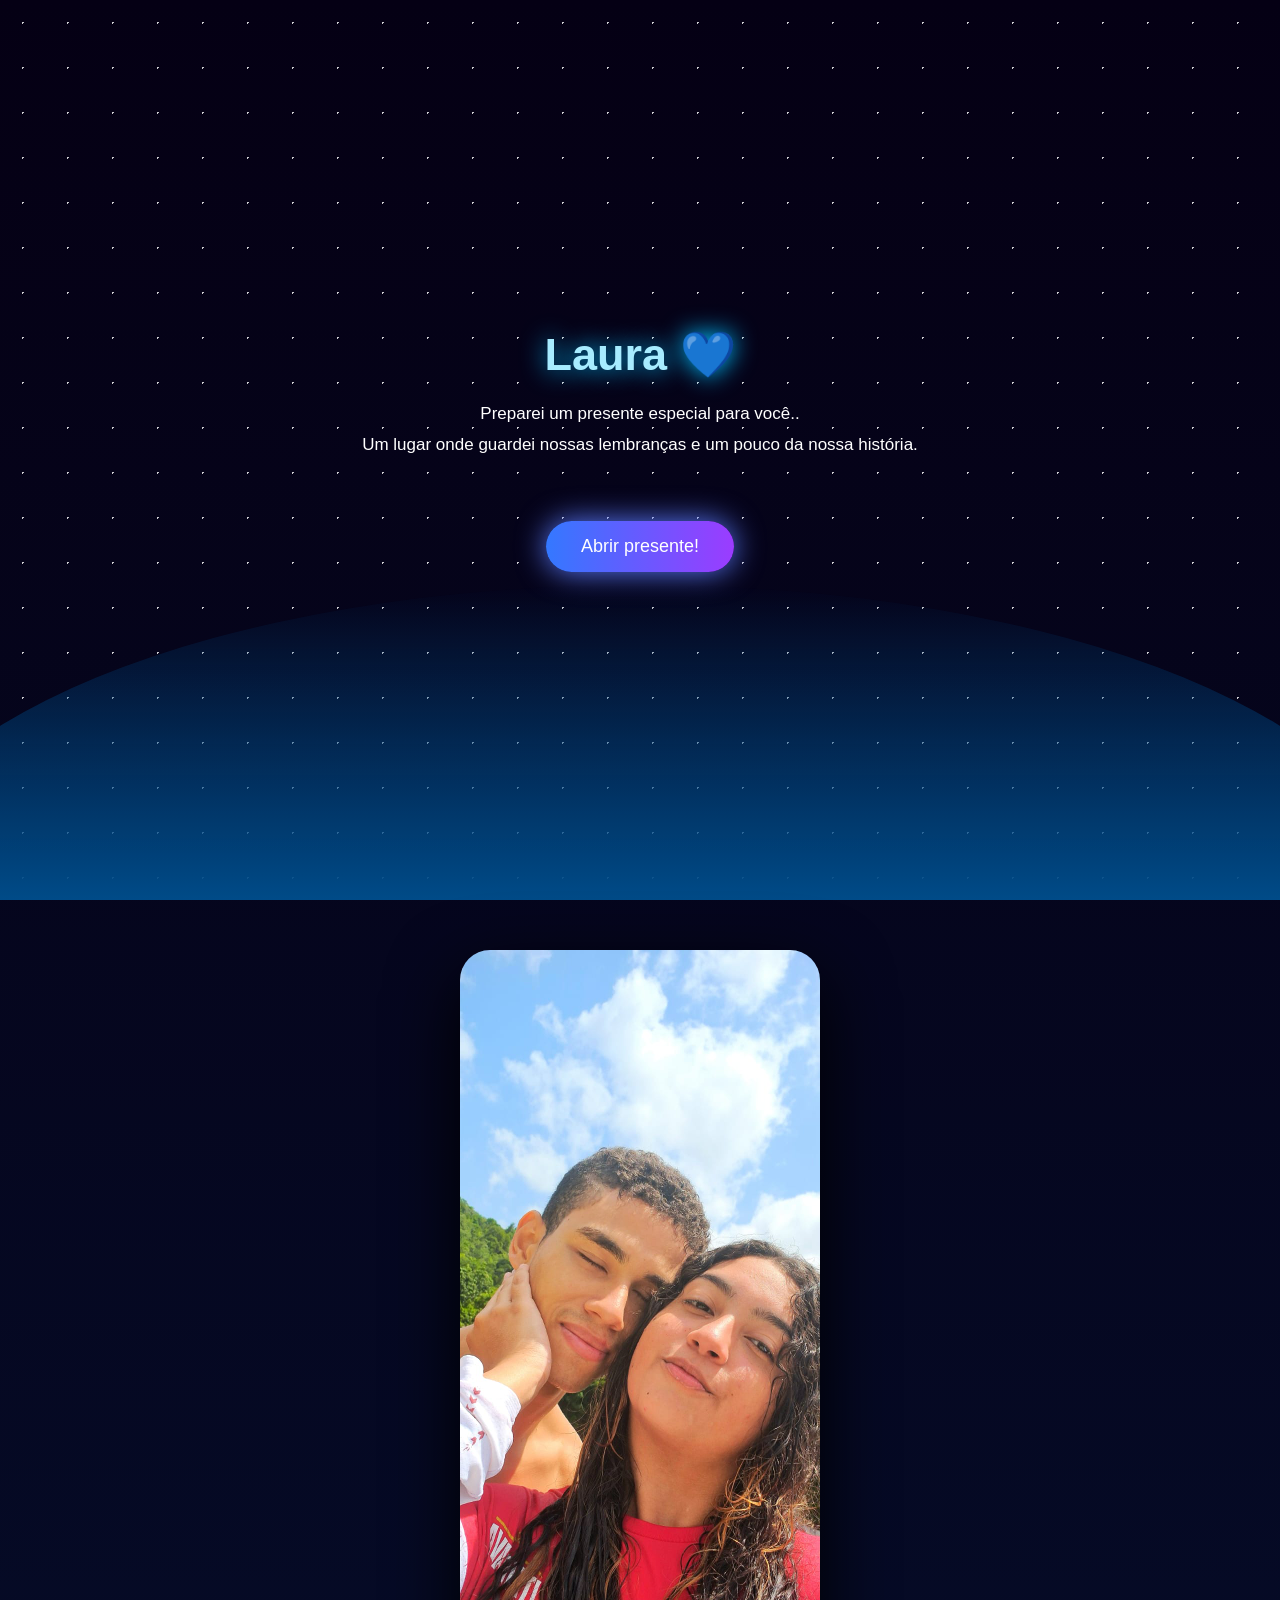
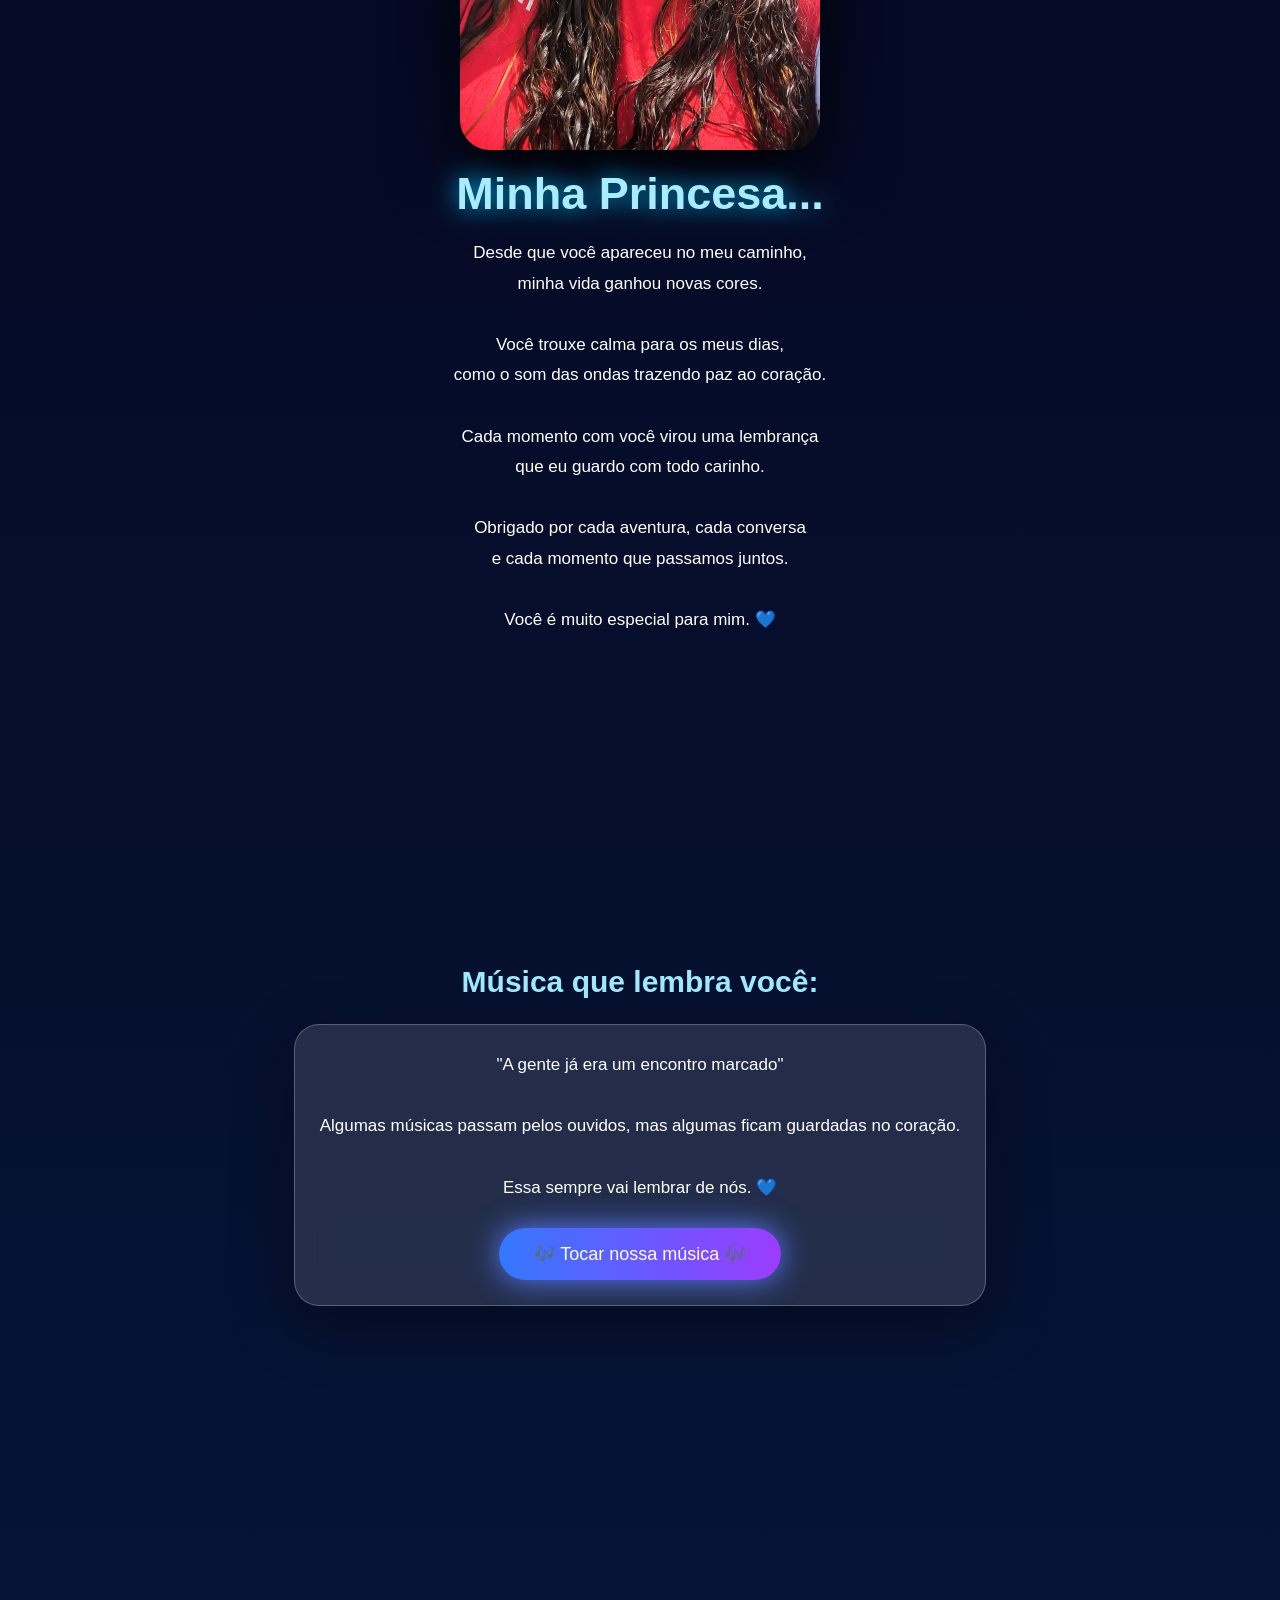
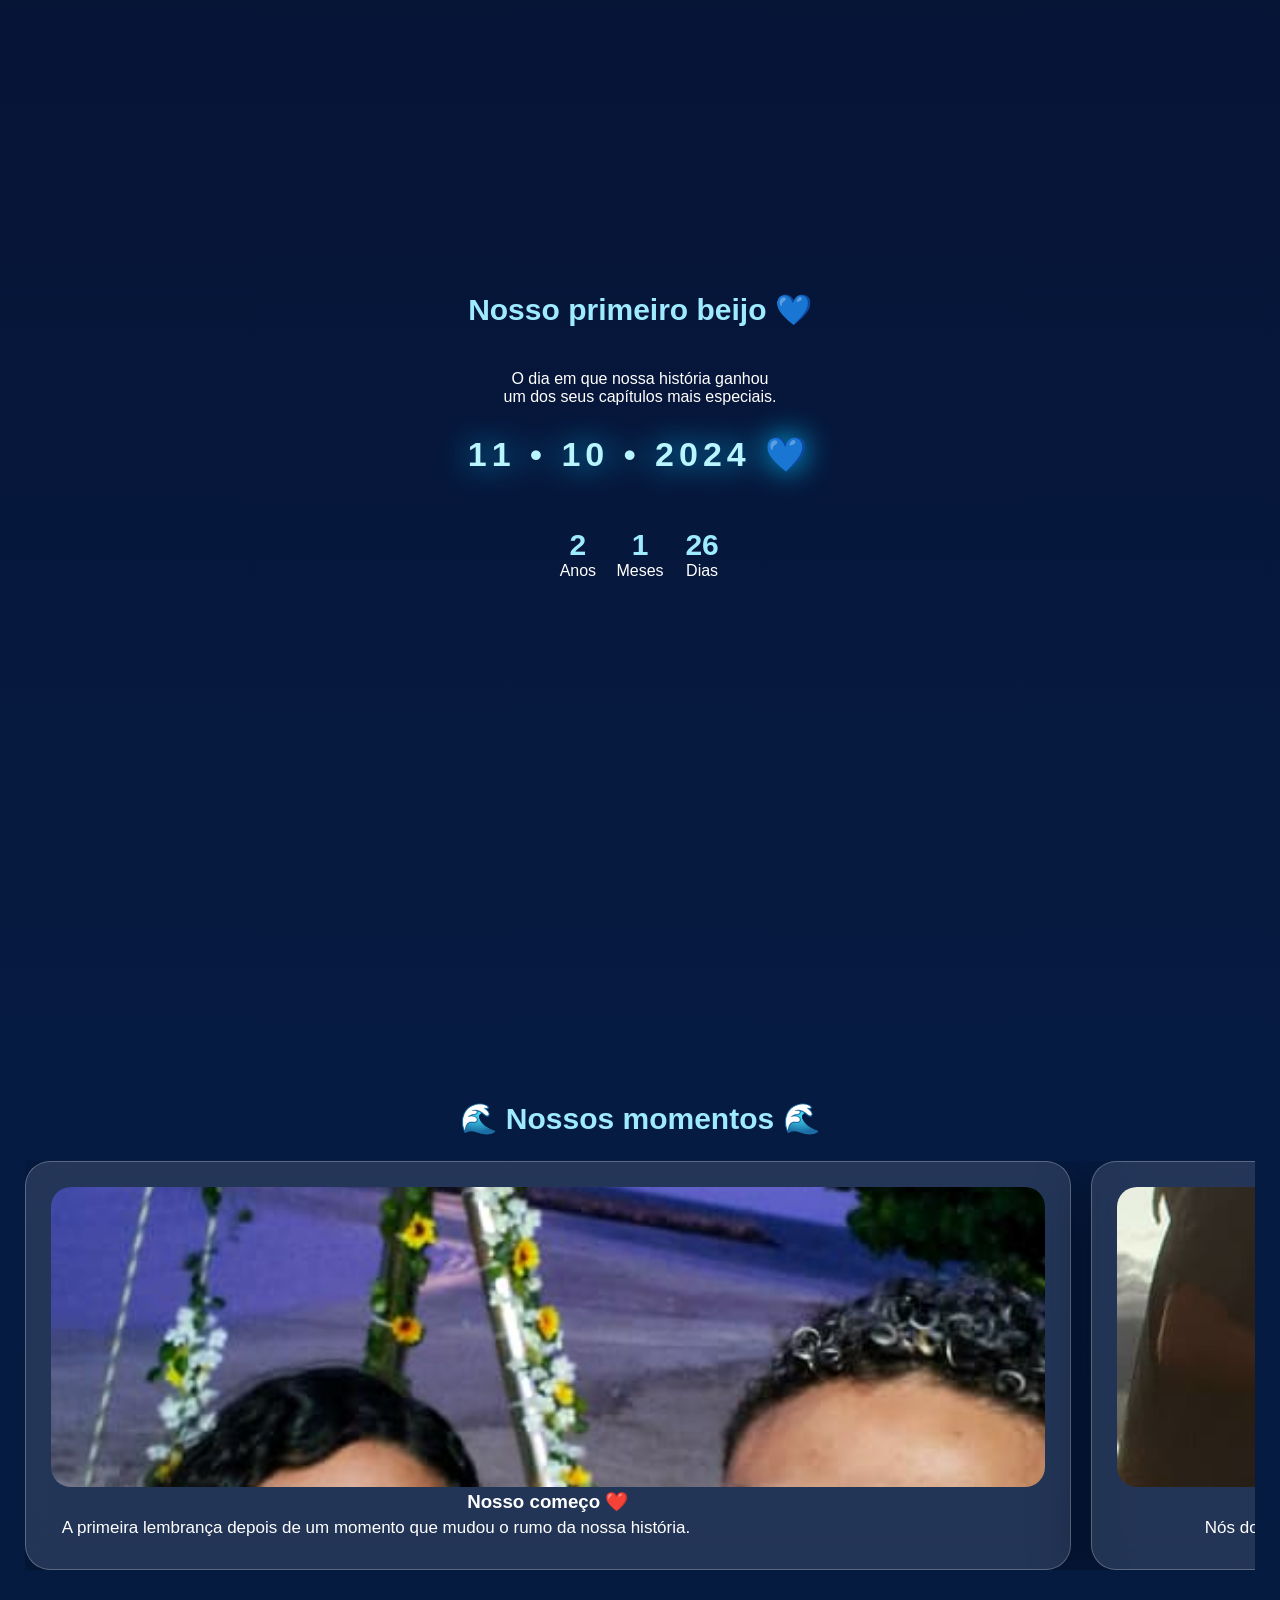
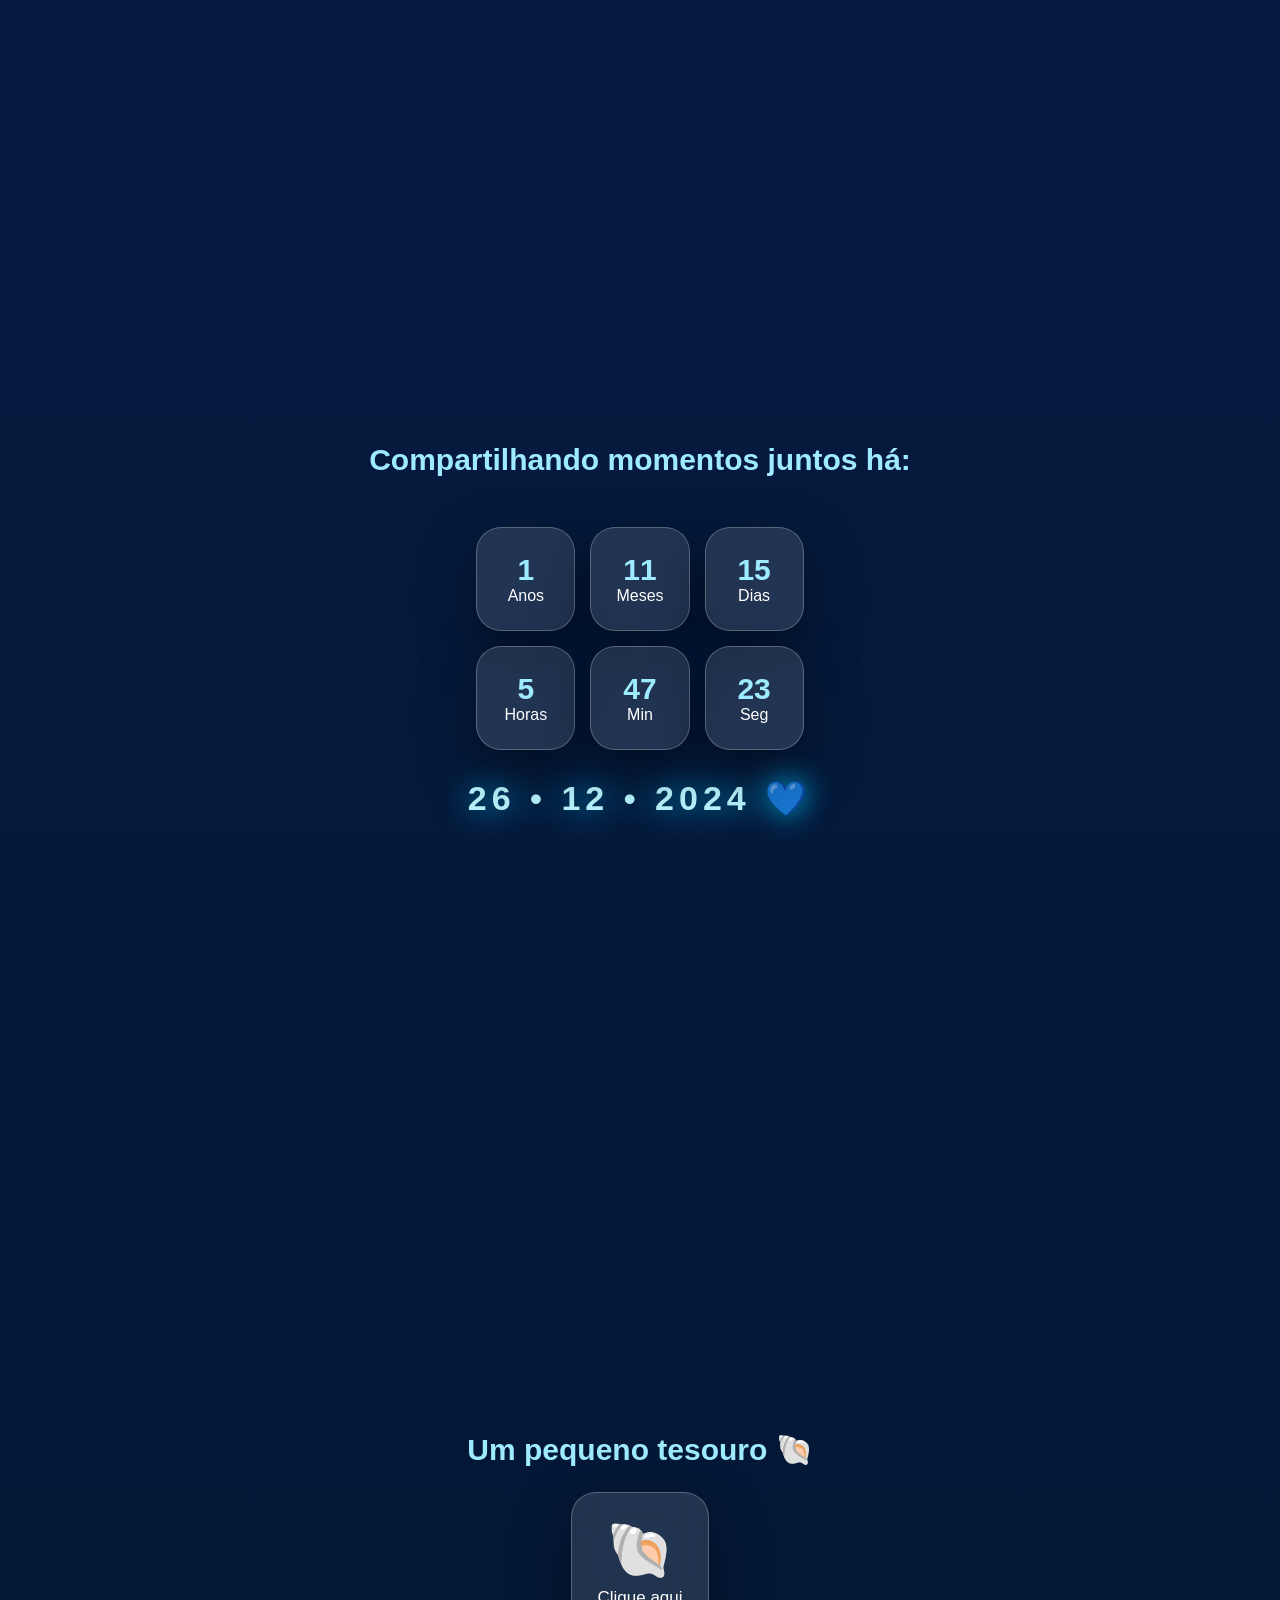
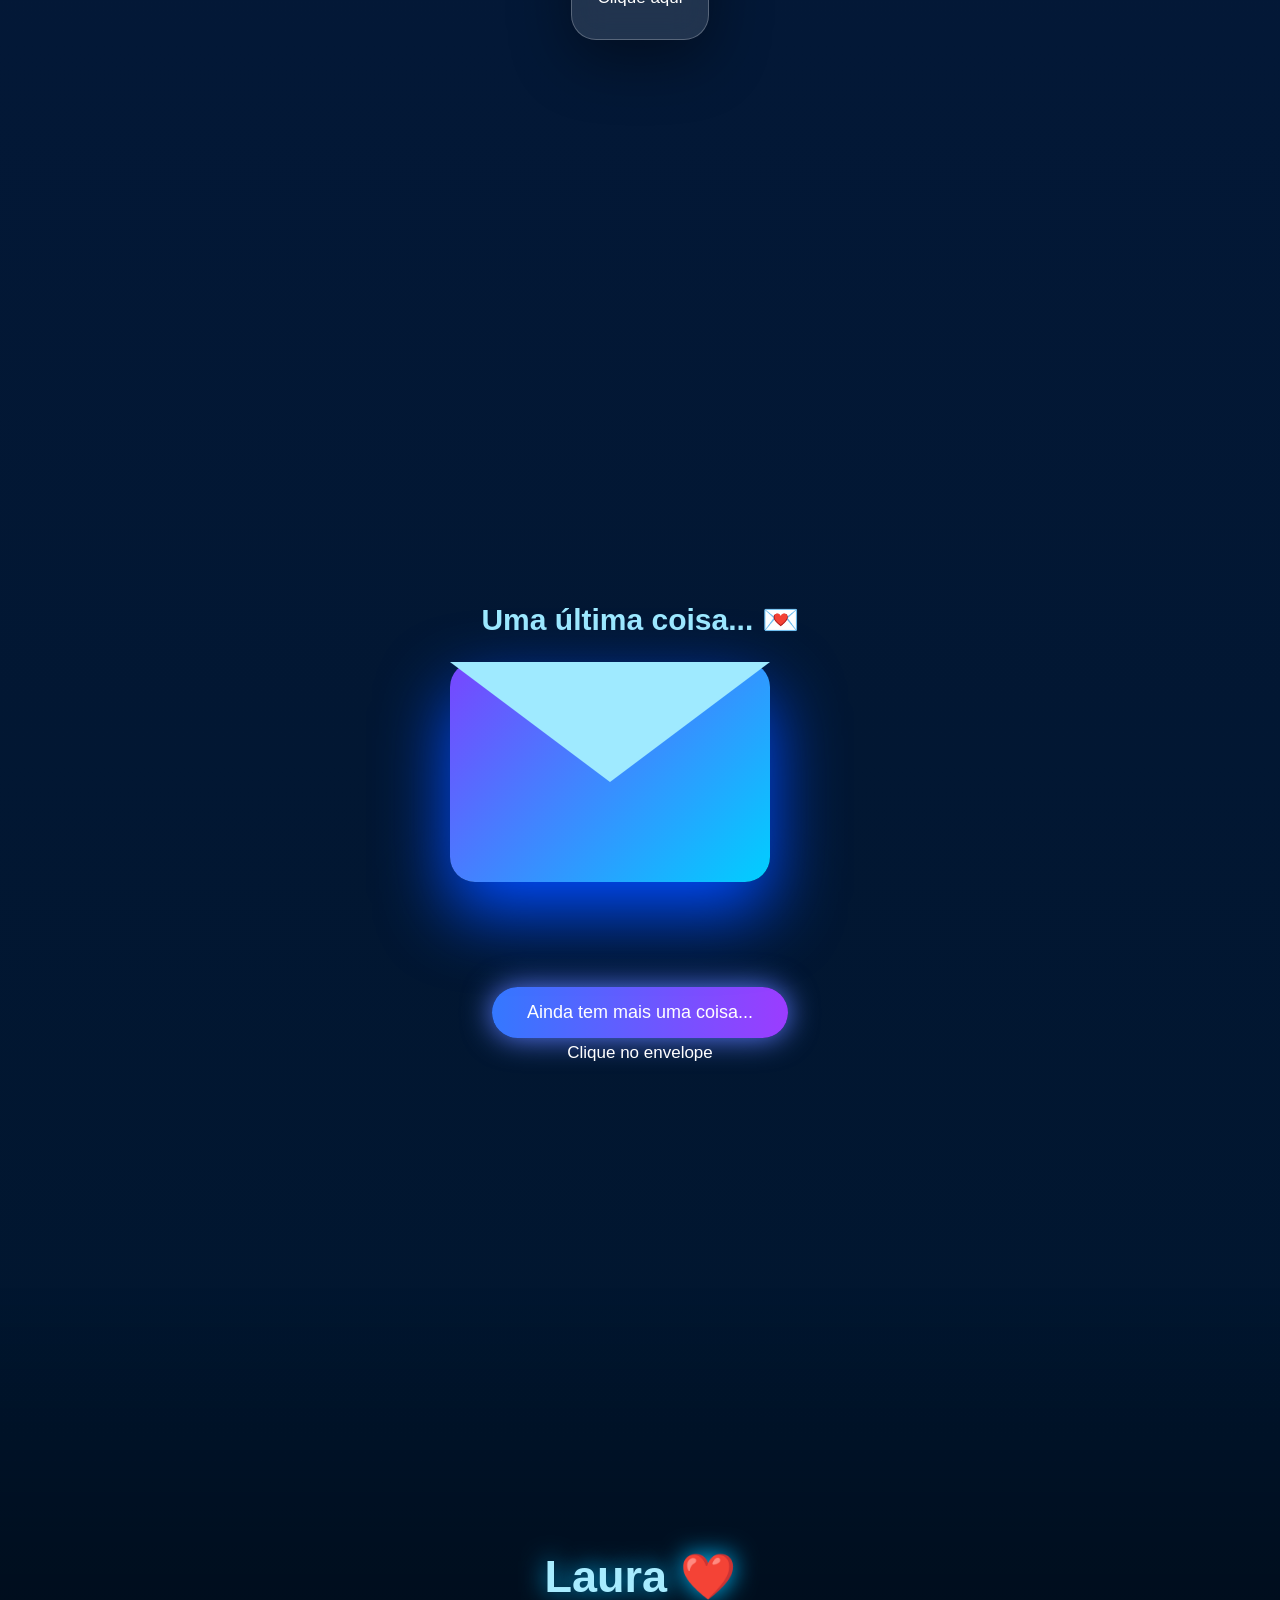
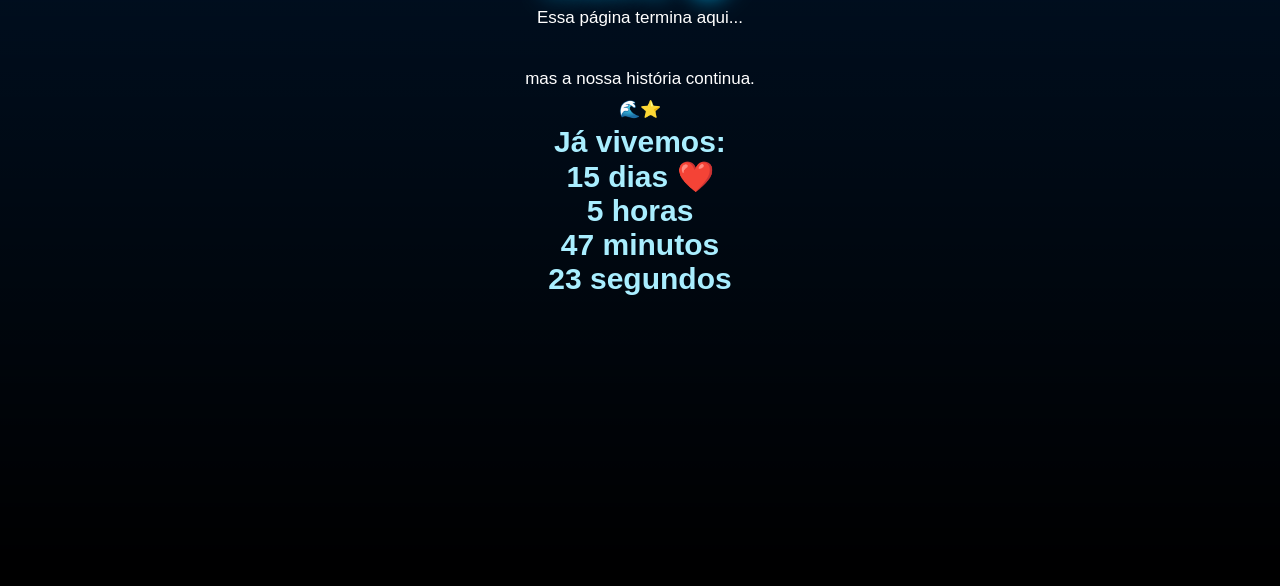
==== index.html @ 94811055 "Update index.html" ====
<!DOCTYPE html>
<html lang="pt-BR">

<head>

<meta charset="UTF-8">

<meta name="viewport" content="width=device-width, initial-scale=1.0">

<title>💙Para Laura💙</title>

<link rel="stylesheet" href="style.css">

</head>


<body>



<div class="universo">


<div class="estrelas"></div>

<div class="estrela-cadente"></div>

<div class="ondas"></div>

<div class="bolhas"></div>


</div>





<div class="mar">


<div class="animal peixe">🐠</div>

<div class="animal peixe2">🐟</div>

<div class="animal tartaruga">🐢</div>

<div class="animal baleia">🐋</div>

<div class="animal polvo">🐙</div>


</div>






<div id="conteudo">







<section class="inicio">


<h1>Laura 💙</h1>


<br>


<p id="digitando"></p>



<p>

Um lugar onde guardei nossas lembranças
e um pouco da nossa história.

</p>



<br><br>



<button onclick="abrirPresente()">

Abrir presente!

</button>


</section>









<section id="historia">



<img 

class="foto-principal"

src="./fotos/inicio.jpeg"

alt="Nossa foto">



<br>


<h1>Minha Princesa...</h1>


<br>



<p>


Desde que você apareceu no meu caminho,<br>

minha vida ganhou novas cores.<br>


<br>


Você trouxe calma para os meus dias,<br>

como o som das ondas trazendo paz ao coração.<br>


<br>


Cada momento com você virou uma lembrança<br>

que eu guardo com todo carinho.<br>


<br>


Obrigado por cada aventura, cada conversa<br>

e cada momento que passamos juntos.<br>


<br>


Você é muito especial para mim. 💙


</p>


</section>










<section>


<h2>Música que lembra você:</h2>



<div class="player-box">



<p>


"A gente já era um encontro marcado"<br>

<br>


Algumas músicas passam pelos ouvidos,

mas algumas ficam guardadas no coração.


<br><br>


Essa sempre vai lembrar de nós. 💙


</p>





<button onclick="tocarMusica()">


🎶 Tocar nossa música 🎶


</button>





<audio id="musica">


<source src="musica.mp3" type="audio/mpeg">


</audio>



</div>


</section>









<section>


<h2>Nosso primeiro beijo 💙</h2>


<br>


O dia em que nossa história ganhou<br>

um dos seus capítulos mais especiais.


<br><br>


<p class="data">


11 • 10 • 2024 💙


</p>



<br>




<div class="contador-beijo">



<div>

<span id="anos">0</span>

Anos

</div>



<div>

<span id="meses">0</span>

Meses

</div>



<div>

<span id="dias">0</span>

Dias

</div>



</div>


</section>









<section>



<h2>🌊 Nossos momentos 🌊</h2>




<div class="galeria">





<div class="card">


<img 

src="./fotos/foto1.jpeg"

onclick="abrirFoto(this.src)">



<h3>Nosso começo ❤️</h3>



<p>


A primeira lembrança depois de um momento
que mudou o rumo da nossa história.


</p>



</div>









<div class="card">



<img 

src="./fotos/foto2.jpeg"

onclick="abrirFoto(this.src)">



<h3>Nosso pôr do sol 🌅</h3>



<p>


Nós dois juntos no alto do morro,

felizes em nossas aventuras.


</p>



</div>









<div class="card">


<img 

src="./fotos/foto3.jpeg"

onclick="abrirFoto(this.src)">



<h3>Nosso passeio 🚤</h3>



<p>


Passeio de barco pelo Recife,

criando mais uma memória nossa.


</p>



</div>







</div>



</section>









<section>


<h2>Compartilhando momentos juntos há:</h2>



<div class="tempo">



<div>

<span id="a">0</span>

Anos

</div>




<div>

<span id="m">0</span>

Meses

</div>




<div>

<span id="d">0</span>

Dias

</div>





<div>

<span id="h">0</span>

Horas

</div>





<div>

<span id="min">0</span>

Min

</div>





<div>

<span id="s">0</span>

Seg

</div>



</div>





<br>




<p class="data">


26 • 12 • 2024 💙


</p>



</section>









<section class="segredos">



<h2>Um pequeno tesouro 🐚</h2>




<div class="concha" onclick="mostrarSegredo()">



🐚



<p>

Clique aqui

</p>



</div>



<p id="mensagemSecreta"></p>



</section>









<section class="carta">



<h2>Uma última coisa... 💌</h2>






<div class="area-carta">





<div class="envelope" onclick="abrirCarta()">



<div class="tampa"></div>



</div>







<div class="papel" id="carta">





<h3>Laura,</h3>


<br>





<p>


Nosso amor é como o mar:

belo, profundo e impossível de medir.


<br><br>


Que a gente continue escrevendo nossa história,

com muitos mares para explorar e muitos sonhos

para realizar.


<br><br>


Independente do tamanho das ondas,

eu sempre vou estar ao seu lado.


<br><br>


E mesmo observando todas as estrelas do céu,

o meu brilho favorito sempre vai ser você.


<br><br>


Obrigado por todos os momentos, por todos os

sorrisos e por ser a minha melhor companhia.


<br><br>


Eu te amo. 💙


<br><br>


Ass: Arthur ❤️


</p>



</div>




</div>







<button onclick="segundaCarta()">


Ainda tem mais uma coisa...


</button>





<p id="segundaMensagem"></p>





<p class="clique">


Clique no envelope


</p>



</section>









<section class="final">



<h1>

Laura ❤️

</h1>




<p>


Essa página termina aqui...


<br><br>


mas a nossa história continua.


<br>


🌊⭐


</p>





<h2 id="contadorFinal"></h2>





</section>








</div>









<div id="visualFoto" onclick="fecharFoto()">



<img id="fotoGrande">



</div>







<script src="script.js"></script>



</body>


</html>
---- style.css ----
*{
margin:0;
padding:0;
box-sizing:border-box;
}


html{
scroll-behavior:smooth;
}


body{

font-family:'Segoe UI',Arial,sans-serif;

background:
linear-gradient(
180deg,
#050014,
#061b42,
#00152b
);

color:white;

overflow-x:hidden;

}




body.bloqueado{
overflow:hidden;
}





/* ======================
FUNDO DO UNIVERSO
====================== */


.universo{

position:fixed;

inset:0;

overflow:hidden;

z-index:0;

pointer-events:none;

}



.estrelas{


position:absolute;

inset:0;



background-image:

radial-gradient(
white 1px,
transparent 1px
);



background-size:

45px 45px;



opacity:.8;


animation:

movimentoEstrelas 40s linear infinite;

}





@keyframes movimentoEstrelas{


from{

transform:translateY(0);

}


to{

transform:translateY(250px);

}


}






/* estrela cadente */


.estrela-cadente{


position:absolute;


width:5px;


height:5px;


background:white;


border-radius:50%;


top:15%;


left:-10%;


box-shadow:

0 0 25px white;



animation:

cadente 8s infinite;


}



@keyframes cadente{


0%{

transform:translate(0,0);

opacity:0;

}



20%{

opacity:1;

}



100%{

transform:

translate(120vw,50vh);


opacity:0;


}


}










/* MAR */


.ondas{


position:absolute;


bottom:-35%;


left:-10%;


width:120%;


height:70%;


background:

linear-gradient(
transparent,
#004b88,
#00152d
);



border-radius:

50% 50% 0 0;



animation:

ondas 8s infinite alternate;


}




@keyframes ondas{


from{

transform:translateY(0);

}


to{

transform:translateY(-40px);

}


}









/* bolhas */


.bolhas:before,
.bolhas:after{


content:"";

position:absolute;


bottom:-100px;


width:30px;


height:30px;


border-radius:50%;



background:

rgba(255,255,255,.25);



animation:

bolhas 12s infinite;


}



.bolhas:before{

left:20%;

}



.bolhas:after{

left:75%;

animation-delay:5s;

}





@keyframes bolhas{


to{


transform:

translateY(-110vh)
scale(1.5);


opacity:0;


}



}









/* ======================
ANIMAIS
====================== */



.mar{


position:fixed;


inset:0;


z-index:3;


pointer-events:none;

}




.animal{


position:absolute;


right:-150px;


font-size:45px;


opacity:.0;



animation:

nadar 18s linear infinite;

}





.peixe{

top:15%;

}



.peixe2{

top:35%;

animation-delay:5s;

}



.tartaruga{

top:60%;

animation-delay:9s;

}



.baleia{

top:75%;

animation-delay:12s;

}



.polvo{

top:45%;

animation-delay:7s;

}





.aberto .animal{

opacity:.35;

}





@keyframes nadar{


to{


transform:

translateX(-140vw);


}



}











/* ======================
CONTEUDO
====================== */



#conteudo{

position:relative;

z-index:10;

opacity:1;

visibility:visible;

transform:translateY(0);

transition:1.5s;

}




.aberto #conteudo{


opacity:1;


visibility:visible;


transform:translateY(0);


}









section{


min-height:100vh;


padding:50px 25px;



display:flex;


flex-direction:column;



justify-content:center;


align-items:center;



text-align:center;


}






h1{


font-size:45px;


color:#a7ecff;



text-shadow:

0 0 25px #00bfff;


}



h2{


font-size:30px;


margin-bottom:25px;


color:#9eeaff;


}



p{


max-width:650px;


font-size:17px;


line-height:1.8;


}











/* BOTÕES */



button{


margin-top:25px;


padding:15px 35px;


border:none;


border-radius:50px;



font-size:18px;


color:white;



background:

linear-gradient(
90deg,
#3478ff,
#9b3cff
);



cursor:pointer;



box-shadow:

0 0 30px #5d7cff;



animation:

pulsar 2s infinite;


}




button:active{


transform:scale(.9);


}




@keyframes pulsar{


50%{

box-shadow:

0 0 50px #00bfff;

}


}









/* FOTO INICIAL */


.foto-principal{


width:85%;


max-width:360px;



border-radius:30px;



box-shadow:

0 25px 70px black;



animation:

flutuar 4s infinite;

}




@keyframes flutuar{


50%{

transform:translateY(-15px);

}


}









/* ======================
CARDS
====================== */



.player-box,
.card,
.evento,
.concha,
.tempo div{


background:

rgba(255,255,255,.12);



backdrop-filter:

blur(18px);



border:

1px solid rgba(255,255,255,.25);



border-radius:25px;


padding:25px;



box-shadow:

0 20px 60px rgba(0,0,0,.4);


}









audio{


width:100%;


margin-top:20px;


}










/* DATAS */


.data{


font-size:34px;


font-weight:bold;


letter-spacing:5px;


color:#b8f5ff;



text-shadow:

0 0 30px #00bfff;


}








.contador-beijo,
.tempo{


display:grid;


grid-template-columns:repeat(3,1fr);



gap:15px;



margin-top:25px;

}




span{


font-size:30px;


font-weight:bold;


color:#9eeaff;


display:block;


}









/* GALERIA */


.galeria{


display:flex;


gap:20px;



width:100%;


overflow-x:auto;



scroll-snap-type:x mandatory;


}




.galeria::-webkit-scrollbar{

display:none;

}





.card{


min-width:85%;


scroll-snap-align:center;


}




.card img{


width:100%;


height:300px;


object-fit:cover;


border-radius:20px;



cursor:pointer;



transition:.4s;


}



.card img:hover{


transform:scale(1.05);

}









/* CONCHA */



.concha{


font-size:55px;


cursor:pointer;


transition:.5s;


}



.concha.abrir{


transform:

scale(1.3)
rotate(15deg);


}









/* CARTA */



.area-carta{


position:relative;


width:380px;


height:300px;


}






.envelope{


position:absolute;


width:320px;


height:220px;


cursor:pointer;


transition:1s;


z-index:5;


}





.envelope:before{


content:"";


position:absolute;


inset:0;



background:

linear-gradient(
135deg,
#7845ff,
#00cfff
);



border-radius:25px;



box-shadow:

0 30px 70px #004cff;


}




.tampa{


position:absolute;


border-left:

160px solid transparent;


border-right:

160px solid transparent;



border-top:

120px solid #9feaff;



z-index:3;


}






.saindo{


transform:

translateX(250px)
rotate(10deg);



opacity:0;


}






.papel{


position:absolute;



width:380px;


min-height:280px;



left:-30px;



background:

rgba(255,255,255,.18);



backdrop-filter:

blur(18px);



border-radius:25px;


padding:35px;



opacity:0;



transform:scale(.7);



transition:1s;



box-shadow:

0 20px 70px black;



}




.papel.mostrar{


opacity:1;


transform:scale(1);


}





.papel h3{


font-size:30px;


color:#a9efff;


}





/* FOTO TELA CHEIA */



#visualFoto{


position:fixed;


inset:0;



background:

rgba(0,0,0,.9);



display:none;



align-items:center;


justify-content:center;



z-index:200;


}




#visualFoto img{


max-width:90%;


max-height:90%;


border-radius:25px;



box-shadow:

0 0 50px #00bfff;


}







/* CORAÇÃO */



.coracao{


position:fixed;


z-index:300;


font-size:28px;


animation:

subirCoracao 2s forwards;


}




@keyframes subirCoracao{


to{


transform:

translateY(-200px)
scale(1.5);


opacity:0;


}


}










.final{


background:

linear-gradient(
transparent,
#000
);

}



#contadorFinal{


color:#a9eeff;

}








@media(max-width:600px){



h1{

font-size:38px;

}



h2{

font-size:25px;

}




.papel{

width:320px;

left:0;

}



.area-carta{

width:320px;

}




.data{

font-size:25px;

}



}
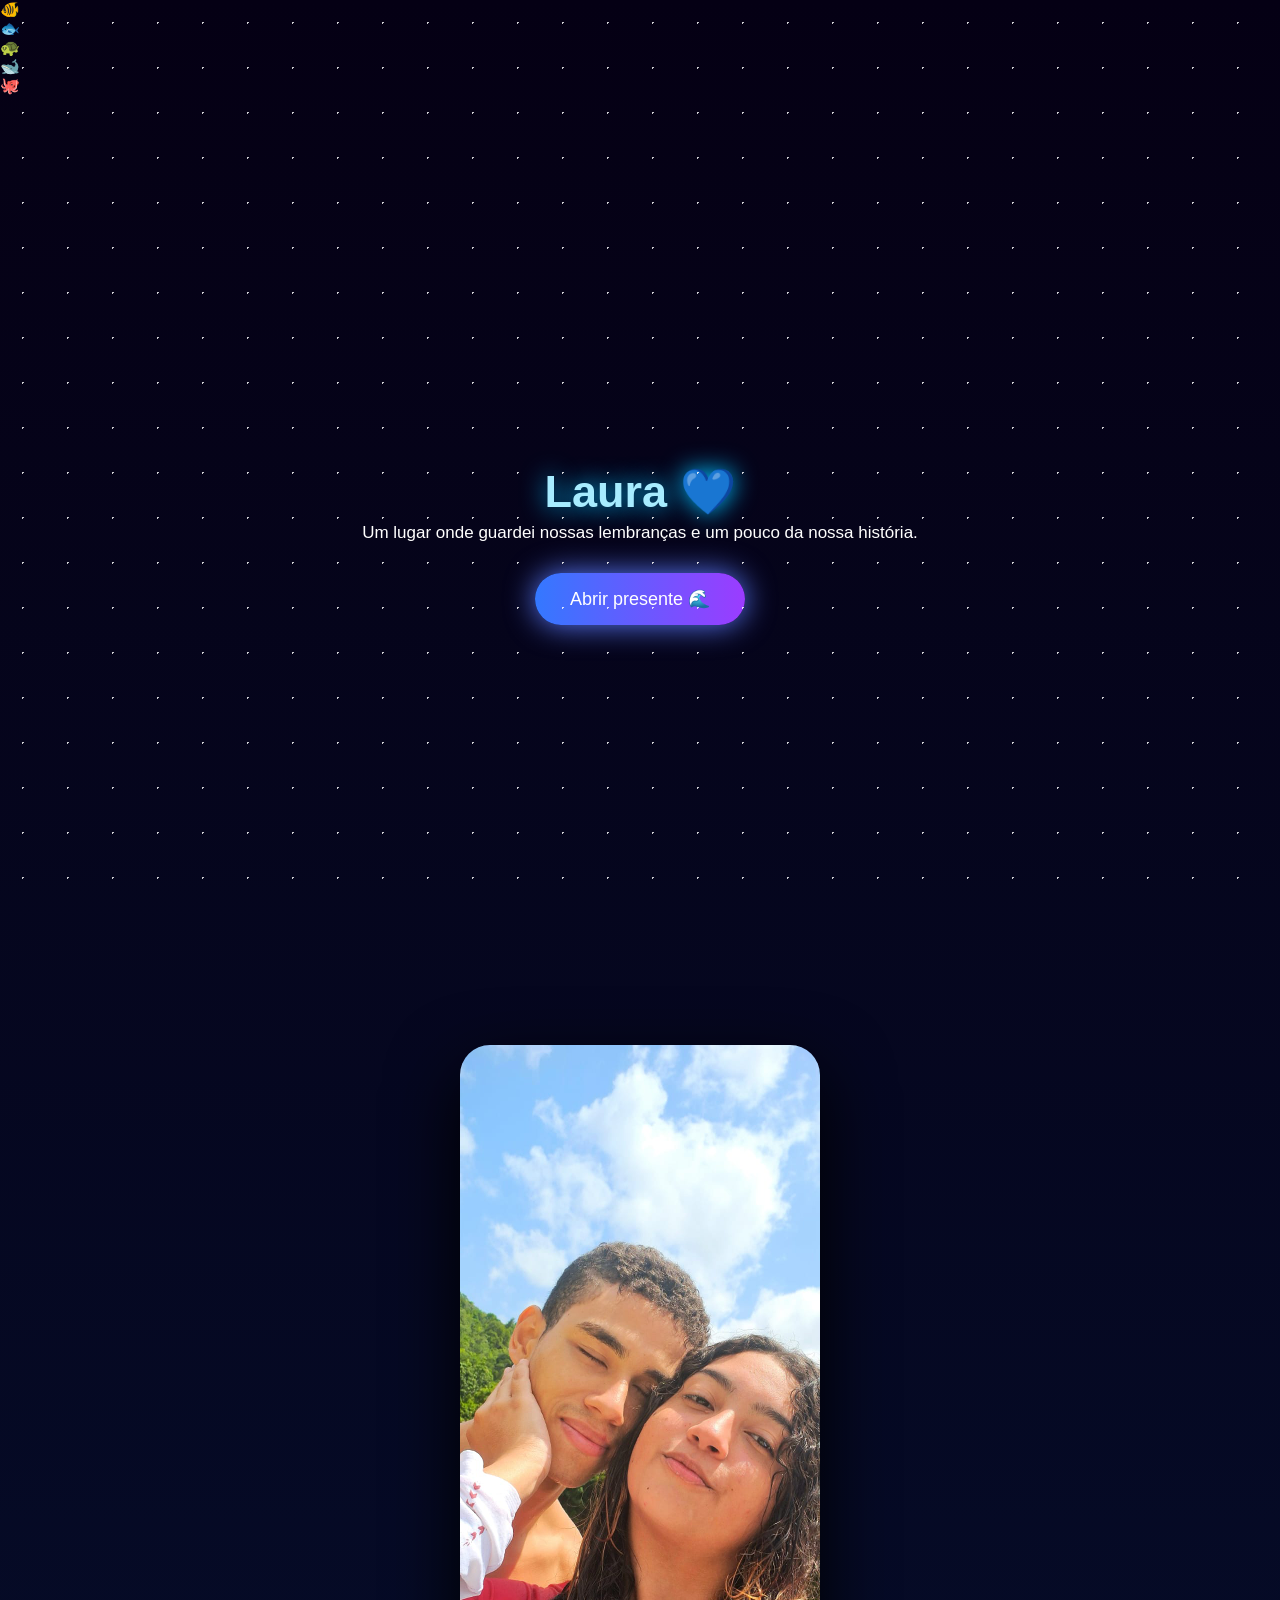
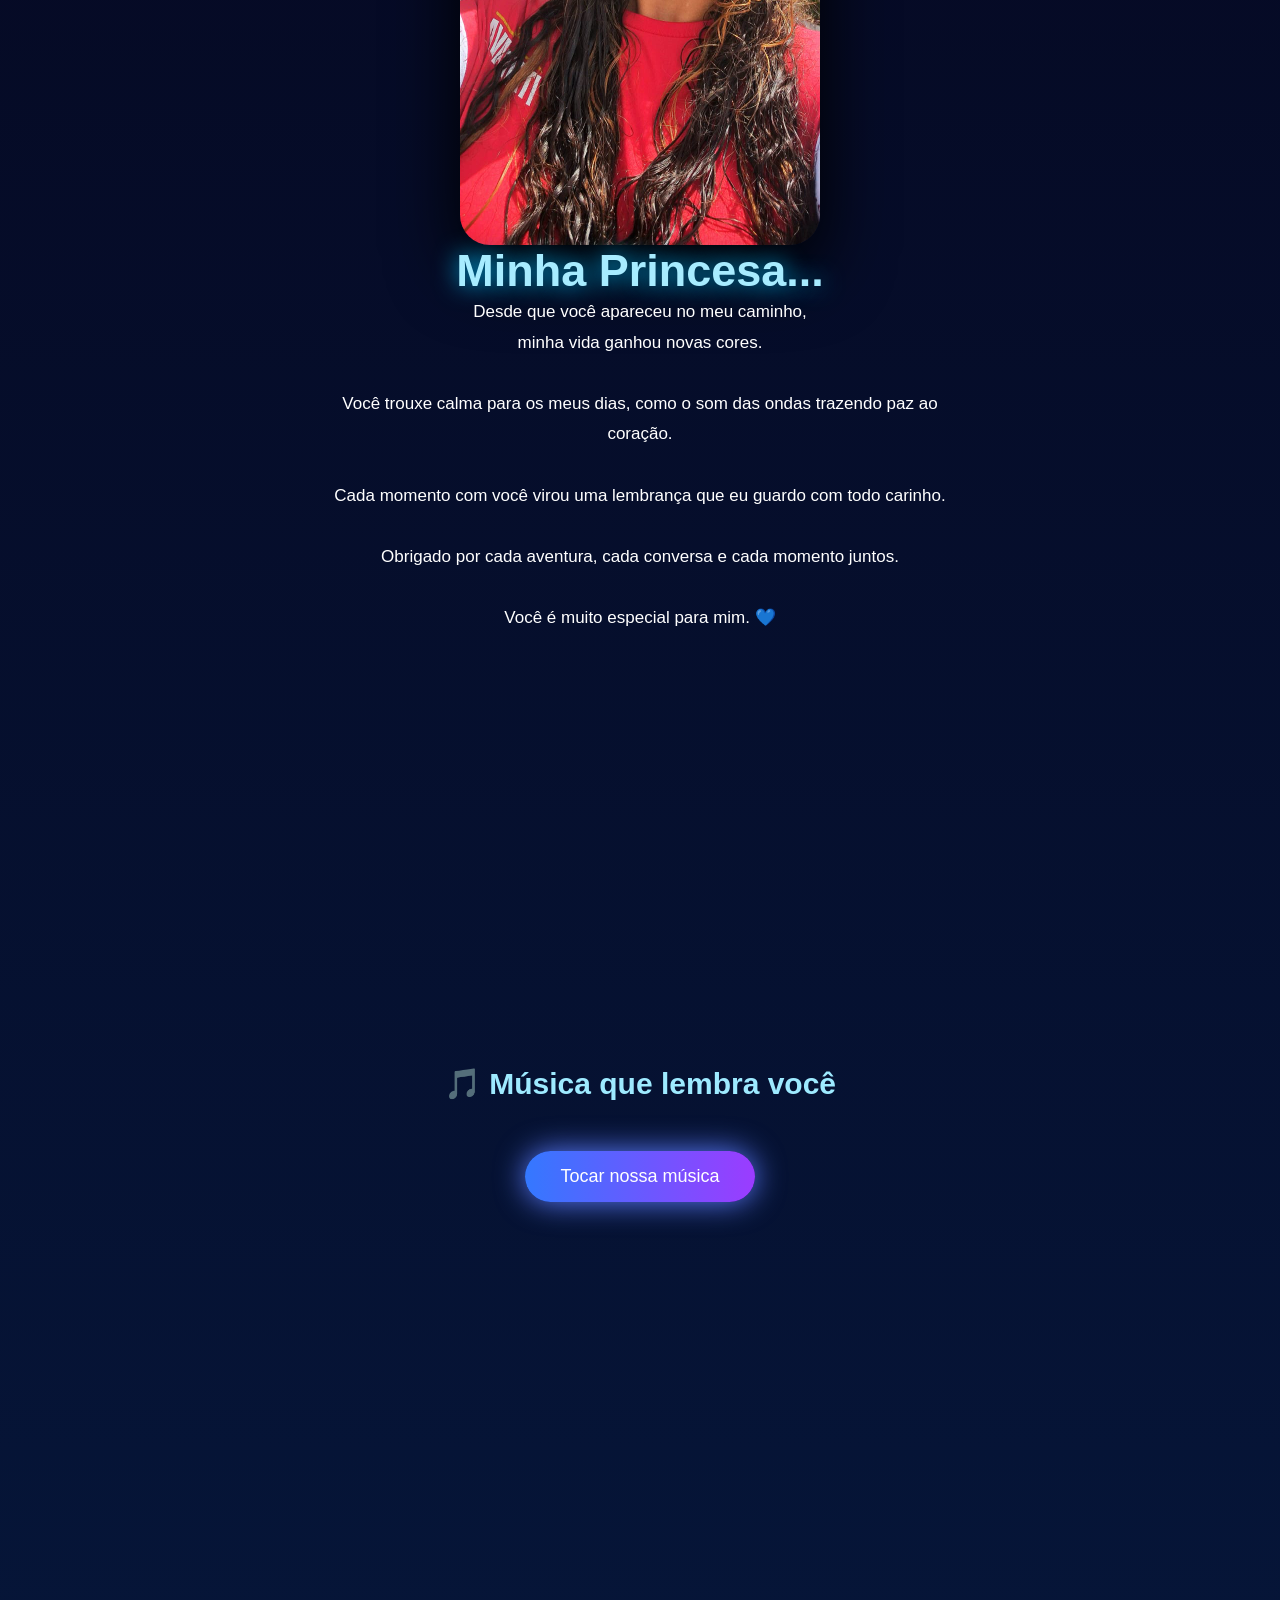
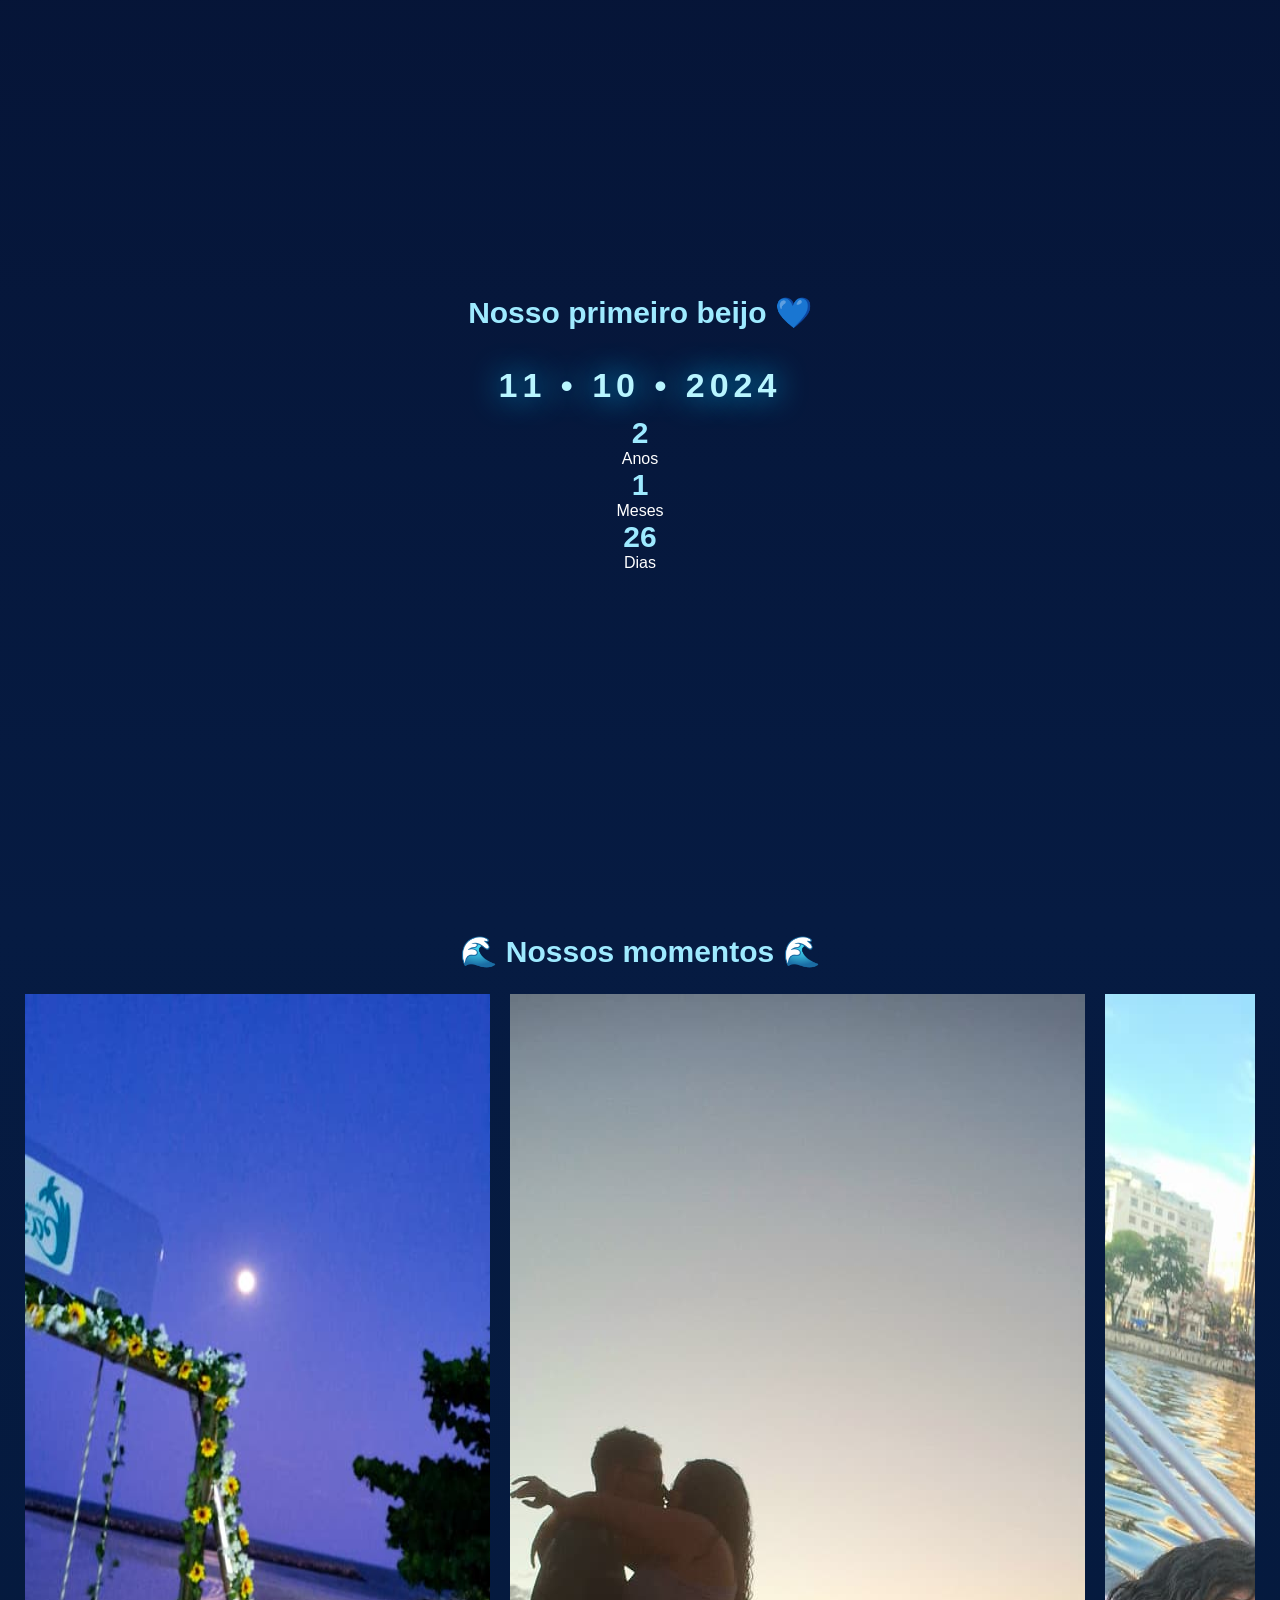
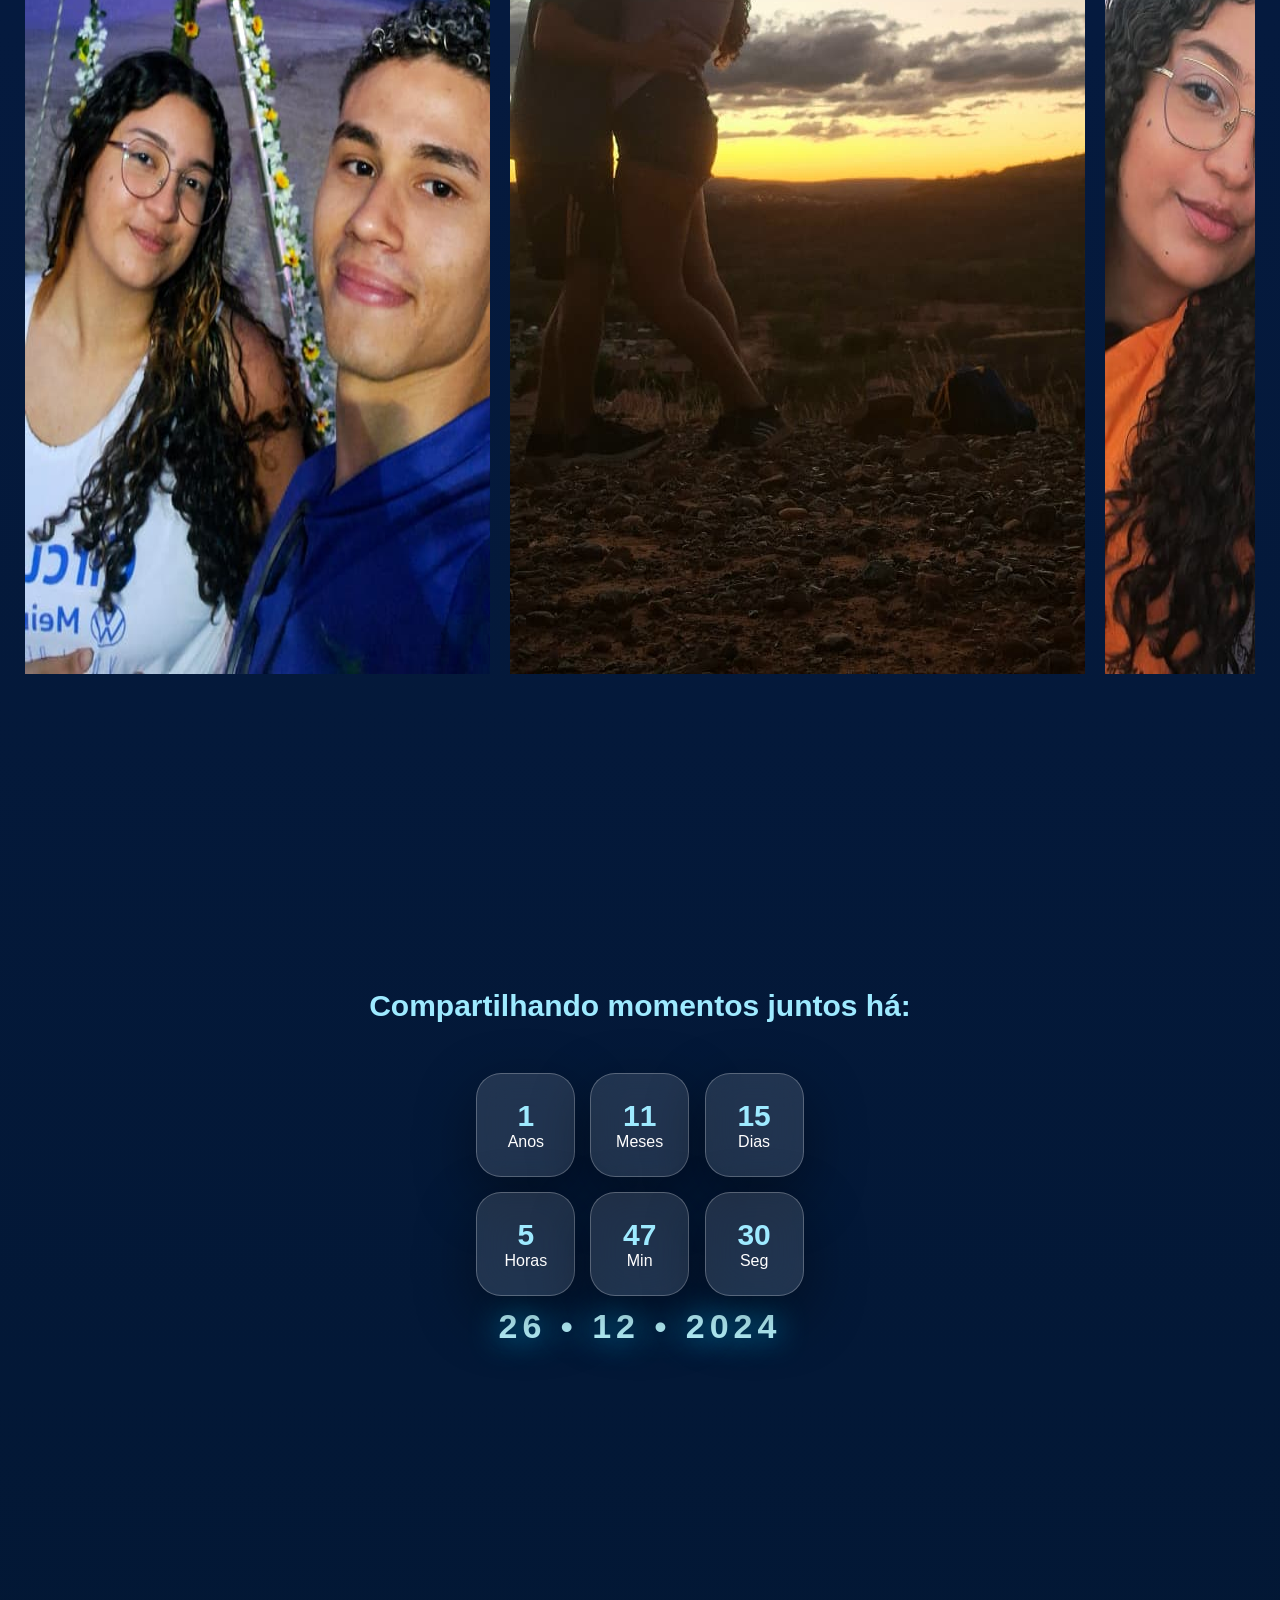
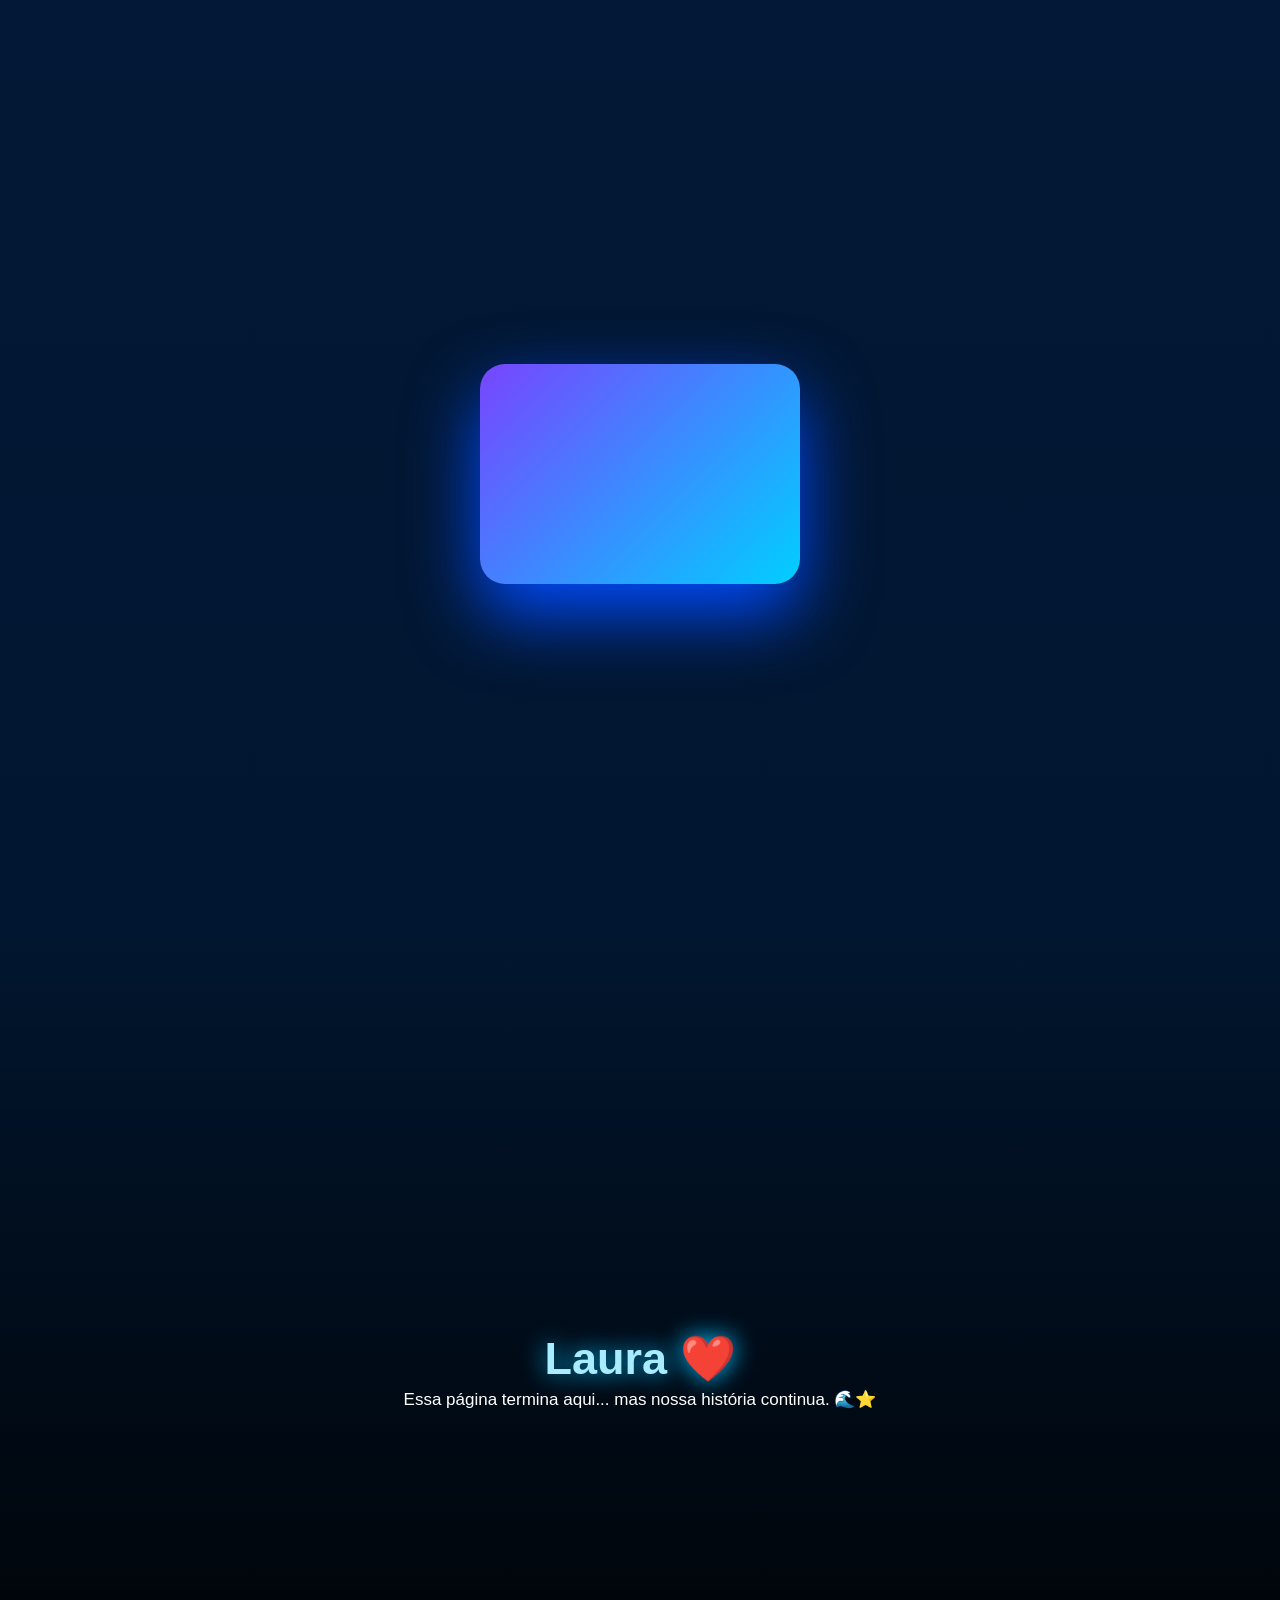
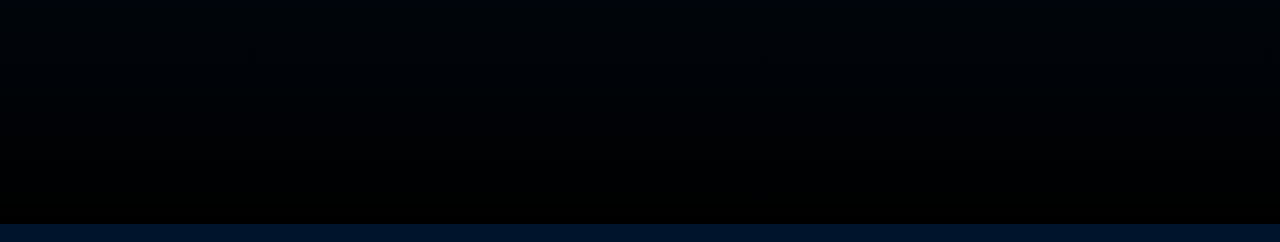
==== commit 5fc046df: "Update index.html" ====
--- a/index.html
+++ b/index.html
@@ -7,7 +7,7 @@
 
 <meta name="viewport" content="width=device-width, initial-scale=1.0">
 
-<title>💙Para Laura💙</title>
+<title>💙 Para Laura 💙</title>
 
 <link rel="stylesheet" href="style.css">
 
@@ -17,52 +17,31 @@
 <body>
 
 
-
-<div class="universo">
-
+<div class="fundo">
 
 <div class="estrelas"></div>
 
-<div class="estrela-cadente"></div>
-
-<div class="ondas"></div>
-
-<div class="bolhas"></div>
-
-
-</div>
-
-
-
-
-
-<div class="mar">
-
-
-<div class="animal peixe">🐠</div>
-
-<div class="animal peixe2">🐟</div>
-
-<div class="animal tartaruga">🐢</div>
-
-<div class="animal baleia">🐋</div>
-
-<div class="animal polvo">🐙</div>
-
-
-</div>
-
-
-
-
-
-
-<div id="conteudo">
-
-
-
-
-
+<div class="onda"></div>
+
+</div>
+
+
+
+<div class="animais">
+
+<div>🐠</div>
+<div>🐟</div>
+<div>🐢</div>
+<div>🐋</div>
+<div>🐙</div>
+
+</div>
+
+
+
+
+
+<main>
 
 
 <section class="inicio">
@@ -71,11 +50,7 @@
 <h1>Laura 💙</h1>
 
 
-<br>
-
-
-<p id="digitando"></p>
-
+<p id="textoInicial"></p>
 
 
 <p>
@@ -87,775 +62,384 @@
 
 
 
+<button onclick="abrirHistoria()">
+
+Abrir presente 🌊
+
+</button>
+
+
+</section>
+
+
+
+
+
+
+
+
+
+<section id="historia">
+
+
+<img class="foto-principal"
+src="fotos/inicio.jpeg">
+
+
+
+<h1>Minha Princesa...</h1>
+
+
+
+<p>
+
+
+Desde que você apareceu no meu caminho,<br>
+
+minha vida ganhou novas cores.<br>
+
+
+<br>
+
+
+Você trouxe calma para os meus dias,
+como o som das ondas trazendo paz ao coração.<br>
+
+
+<br>
+
+
+Cada momento com você virou uma lembrança
+que eu guardo com todo carinho.<br>
+
+
+<br>
+
+
+Obrigado por cada aventura,
+cada conversa e cada momento juntos.<br>
+
+
+<br>
+
+
+Você é muito especial para mim. 💙
+
+
+</p>
+
+
+</section>
+
+
+
+
+
+
+
+
+
+<section>
+
+
+<h2>🎵 Música que lembra você</h2>
+
+
+
+<button onclick="tocarMusica()">
+
+Tocar nossa música
+
+</button>
+
+
+<audio id="musica">
+
+<source src="musica.mp3">
+
+</audio>
+
+
+</section>
+
+
+
+
+
+
+
+
+
+
+<section>
+
+
+<h2>Nosso primeiro beijo 💙</h2>
+
+
+<p class="data">
+
+11 • 10 • 2024
+
+</p>
+
+
+<div class="contador">
+
+
+<div>
+<span id="anos">0</span>
+Anos
+</div>
+
+
+<div>
+<span id="meses">0</span>
+Meses
+</div>
+
+
+<div>
+<span id="dias">0</span>
+Dias
+</div>
+
+
+</div>
+
+
+</section>
+
+
+
+
+
+
+
+
+
+<section>
+
+
+<h2>🌊 Nossos momentos 🌊</h2>
+
+
+
+<div class="galeria">
+
+
+<img src="fotos/foto1.jpeg"
+onclick="abrirFoto(this.src)">
+
+
+
+<img src="fotos/foto2.jpeg"
+onclick="abrirFoto(this.src)">
+
+
+
+<img src="fotos/foto3.jpeg"
+onclick="abrirFoto(this.src)">
+
+
+
+</div>
+
+
+</section>
+
+
+
+
+
+
+
+
+
+<section>
+
+
+<h2>
+
+Compartilhando momentos juntos há:
+
+</h2>
+
+
+
+<div class="tempo">
+
+
+<div>
+<span id="a">0</span>
+Anos
+</div>
+
+
+<div>
+<span id="m">0</span>
+Meses
+</div>
+
+
+<div>
+<span id="d">0</span>
+Dias
+</div>
+
+
+<div>
+<span id="h">0</span>
+Horas
+</div>
+
+
+<div>
+<span id="min">0</span>
+Min
+</div>
+
+
+<div>
+<span id="s">0</span>
+Seg
+</div>
+
+
+</div>
+
+
+<p class="data">
+
+26 • 12 • 2024
+
+</p>
+
+
+</section>
+
+
+
+
+
+
+
+
+
+<section class="carta">
+
+
+<h2>Uma última coisa... 💌</h2>
+
+
+
+<div class="envelope"
+onclick="abrirCarta()">
+
+
+
+💌
+
+
+</div>
+
+
+
+<div class="papel" id="carta">
+
+
+<h3>Laura ❤️</h3>
+
+
+
+<p>
+
+
+Nosso amor é como o mar:
+
+profundo, bonito e infinito.
+
+
 <br><br>
 
 
-
-<button onclick="abrirPresente()">
-
-Abrir presente!
-
-</button>
-
-
-</section>
-
-
-
-
-
-
-
-
-
-<section id="historia">
-
-
-
-<img 
-
-class="foto-principal"
-
-src="./fotos/inicio.jpeg"
-
-alt="Nossa foto">
-
-
-
-<br>
-
-
-<h1>Minha Princesa...</h1>
-
-
-<br>
-
+Mesmo com todas as ondas,
+eu sempre vou escolher navegar ao seu lado.
+
+
+<br><br>
+
+
+Entre todas as estrelas do céu,
+você continua sendo meu brilho favorito.
+
+
+<br><br>
+
+
+Eu te amo.
+
+
+<br><br>
+
+
+Ass: Arthur 💙
+
+
+</p>
+
+
+</div>
+
+
+</section>
+
+
+
+
+
+
+
+
+
+
+<section class="final">
+
+
+<h1>Laura ❤️</h1>
 
 
 <p>
 
-
-Desde que você apareceu no meu caminho,<br>
-
-minha vida ganhou novas cores.<br>
-
-
-<br>
-
-
-Você trouxe calma para os meus dias,<br>
-
-como o som das ondas trazendo paz ao coração.<br>
-
-
-<br>
-
-
-Cada momento com você virou uma lembrança<br>
-
-que eu guardo com todo carinho.<br>
-
-
-<br>
-
-
-Obrigado por cada aventura, cada conversa<br>
-
-e cada momento que passamos juntos.<br>
-
-
-<br>
-
-
-Você é muito especial para mim. 💙
-
-
-</p>
-
-
-</section>
-
-
-
-
-
-
-
-
-
-
-<section>
-
-
-<h2>Música que lembra você:</h2>
-
-
-
-<div class="player-box">
-
-
-
-<p>
-
-
-"A gente já era um encontro marcado"<br>
-
-<br>
-
-
-Algumas músicas passam pelos ouvidos,
-
-mas algumas ficam guardadas no coração.
-
-
-<br><br>
-
-
-Essa sempre vai lembrar de nós. 💙
-
-
-</p>
-
-
-
-
-
-<button onclick="tocarMusica()">
-
-
-🎶 Tocar nossa música 🎶
-
-
-</button>
-
-
-
-
-
-<audio id="musica">
-
-
-<source src="musica.mp3" type="audio/mpeg">
-
-
-</audio>
-
-
-
-</div>
-
-
-</section>
-
-
-
-
-
-
-
-
-
-<section>
-
-
-<h2>Nosso primeiro beijo 💙</h2>
-
-
-<br>
-
-
-O dia em que nossa história ganhou<br>
-
-um dos seus capítulos mais especiais.
-
-
-<br><br>
-
-
-<p class="data">
-
-
-11 • 10 • 2024 💙
-
-
-</p>
-
-
-
-<br>
-
-
-
-
-<div class="contador-beijo">
-
-
-
-<div>
-
-<span id="anos">0</span>
-
-Anos
-
-</div>
-
-
-
-<div>
-
-<span id="meses">0</span>
-
-Meses
-
-</div>
-
-
-
-<div>
-
-<span id="dias">0</span>
-
-Dias
-
-</div>
-
-
-
-</div>
-
-
-</section>
-
-
-
-
-
-
-
-
-
-<section>
-
-
-
-<h2>🌊 Nossos momentos 🌊</h2>
-
-
-
-
-<div class="galeria">
-
-
-
-
-
-<div class="card">
-
-
-<img 
-
-src="./fotos/foto1.jpeg"
-
-onclick="abrirFoto(this.src)">
-
-
-
-<h3>Nosso começo ❤️</h3>
-
-
-
-<p>
-
-
-A primeira lembrança depois de um momento
-que mudou o rumo da nossa história.
-
-
-</p>
-
-
-
-</div>
-
-
-
-
-
-
-
-
-
-<div class="card">
-
-
-
-<img 
-
-src="./fotos/foto2.jpeg"
-
-onclick="abrirFoto(this.src)">
-
-
-
-<h3>Nosso pôr do sol 🌅</h3>
-
-
-
-<p>
-
-
-Nós dois juntos no alto do morro,
-
-felizes em nossas aventuras.
-
-
-</p>
-
-
-
-</div>
-
-
-
-
-
-
-
-
-
-<div class="card">
-
-
-<img 
-
-src="./fotos/foto3.jpeg"
-
-onclick="abrirFoto(this.src)">
-
-
-
-<h3>Nosso passeio 🚤</h3>
-
-
-
-<p>
-
-
-Passeio de barco pelo Recife,
-
-criando mais uma memória nossa.
-
-
-</p>
-
-
-
-</div>
-
-
-
-
-
-
-
-</div>
-
-
-
-</section>
-
-
-
-
-
-
-
-
-
-<section>
-
-
-<h2>Compartilhando momentos juntos há:</h2>
-
-
-
-<div class="tempo">
-
-
-
-<div>
-
-<span id="a">0</span>
-
-Anos
-
-</div>
-
-
-
-
-<div>
-
-<span id="m">0</span>
-
-Meses
-
-</div>
-
-
-
-
-<div>
-
-<span id="d">0</span>
-
-Dias
-
-</div>
-
-
-
-
-
-<div>
-
-<span id="h">0</span>
-
-Horas
-
-</div>
-
-
-
-
-
-<div>
-
-<span id="min">0</span>
-
-Min
-
-</div>
-
-
-
-
-
-<div>
-
-<span id="s">0</span>
-
-Seg
-
-</div>
-
-
-
-</div>
-
-
-
-
-
-<br>
-
-
-
-
-<p class="data">
-
-
-26 • 12 • 2024 💙
-
-
-</p>
-
-
-
-</section>
-
-
-
-
-
-
-
-
-
-<section class="segredos">
-
-
-
-<h2>Um pequeno tesouro 🐚</h2>
-
-
-
-
-<div class="concha" onclick="mostrarSegredo()">
-
-
-
-🐚
-
-
-
-<p>
-
-Clique aqui
-
-</p>
-
-
-
-</div>
-
-
-
-<p id="mensagemSecreta"></p>
-
-
-
-</section>
-
-
-
-
-
-
-
-
-
-<section class="carta">
-
-
-
-<h2>Uma última coisa... 💌</h2>
-
-
-
-
-
-
-<div class="area-carta">
-
-
-
-
-
-<div class="envelope" onclick="abrirCarta()">
-
-
-
-<div class="tampa"></div>
-
-
-
-</div>
-
-
-
-
-
-
-
-<div class="papel" id="carta">
-
-
-
-
-
-<h3>Laura,</h3>
-
-
-<br>
-
-
-
-
-
-<p>
-
-
-Nosso amor é como o mar:
-
-belo, profundo e impossível de medir.
-
-
-<br><br>
-
-
-Que a gente continue escrevendo nossa história,
-
-com muitos mares para explorar e muitos sonhos
-
-para realizar.
-
-
-<br><br>
-
-
-Independente do tamanho das ondas,
-
-eu sempre vou estar ao seu lado.
-
-
-<br><br>
-
-
-E mesmo observando todas as estrelas do céu,
-
-o meu brilho favorito sempre vai ser você.
-
-
-<br><br>
-
-
-Obrigado por todos os momentos, por todos os
-
-sorrisos e por ser a minha melhor companhia.
-
-
-<br><br>
-
-
-Eu te amo. 💙
-
-
-<br><br>
-
-
-Ass: Arthur ❤️
-
-
-</p>
-
-
-
-</div>
-
-
-
-
-</div>
-
-
-
-
-
-
-
-<button onclick="segundaCarta()">
-
-
-Ainda tem mais uma coisa...
-
-
-</button>
-
-
-
-
-
-<p id="segundaMensagem"></p>
-
-
-
-
-
-<p class="clique">
-
-
-Clique no envelope
-
-
-</p>
-
-
-
-</section>
-
-
-
-
-
-
-
-
-
-<section class="final">
-
-
-
-<h1>
-
-Laura ❤️
-
-</h1>
-
-
-
-
-<p>
-
-
 Essa página termina aqui...
 
-
-<br><br>
-
-
-mas a nossa história continua.
-
-
-<br>
-
+mas nossa história continua.
 
 🌊⭐
 
-
-</p>
-
-
-
-
-
-<h2 id="contadorFinal"></h2>
-
-
-
-
-
-</section>
-
-
-
-
-
-
-
-
-</div>
-
-
-
-
-
-
-
-
-
-<div id="visualFoto" onclick="fecharFoto()">
-
-
-
-<img id="fotoGrande">
-
-
-
-</div>
-
-
-
+</p>
+
+
+
+</section>
+
+
+
+
+
+
+</main>
+
+
+
+
+
+<div id="fotoGrande"
+onclick="fecharFoto()">
+
+<img id="imagemAberta">
+
+</div>
 
 
 
@@ -863,8 +447,6 @@
 <script src="script.js"></script>
 
 
-
 </body>
 
-
 </html>
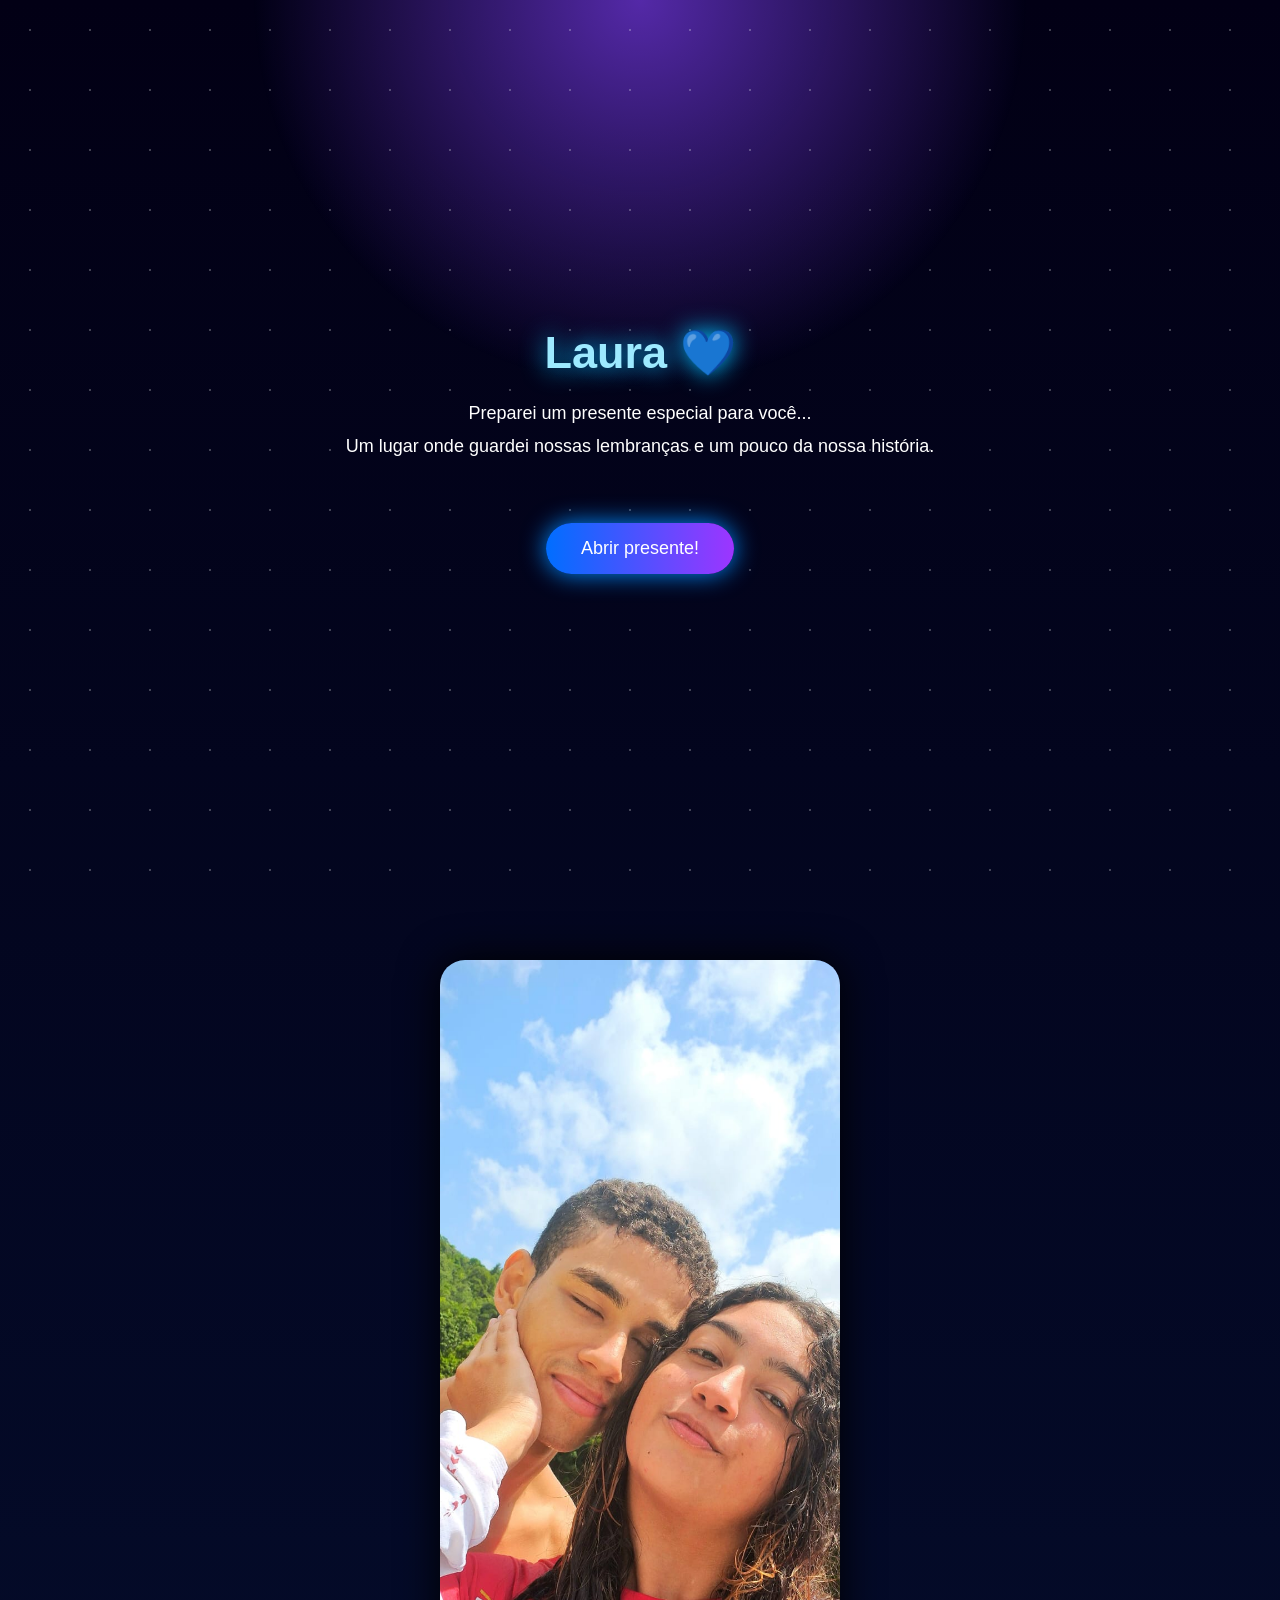
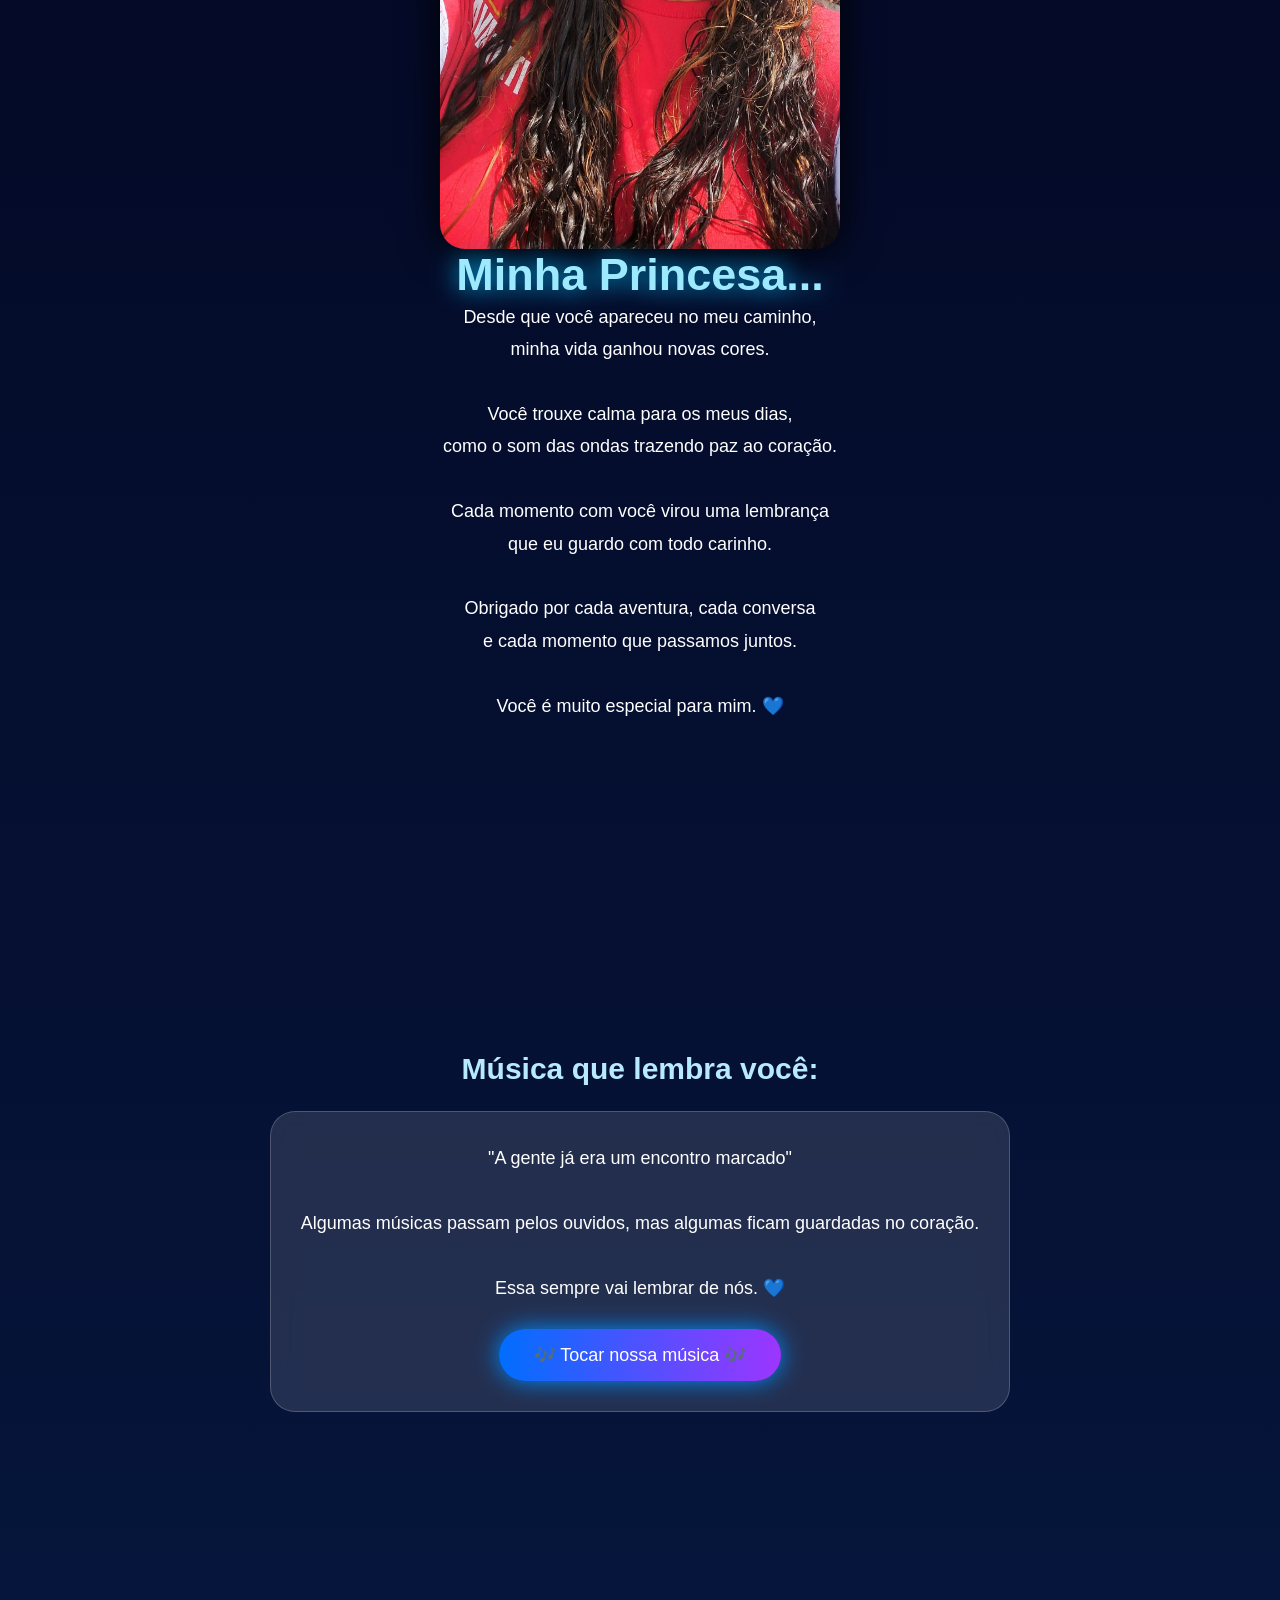
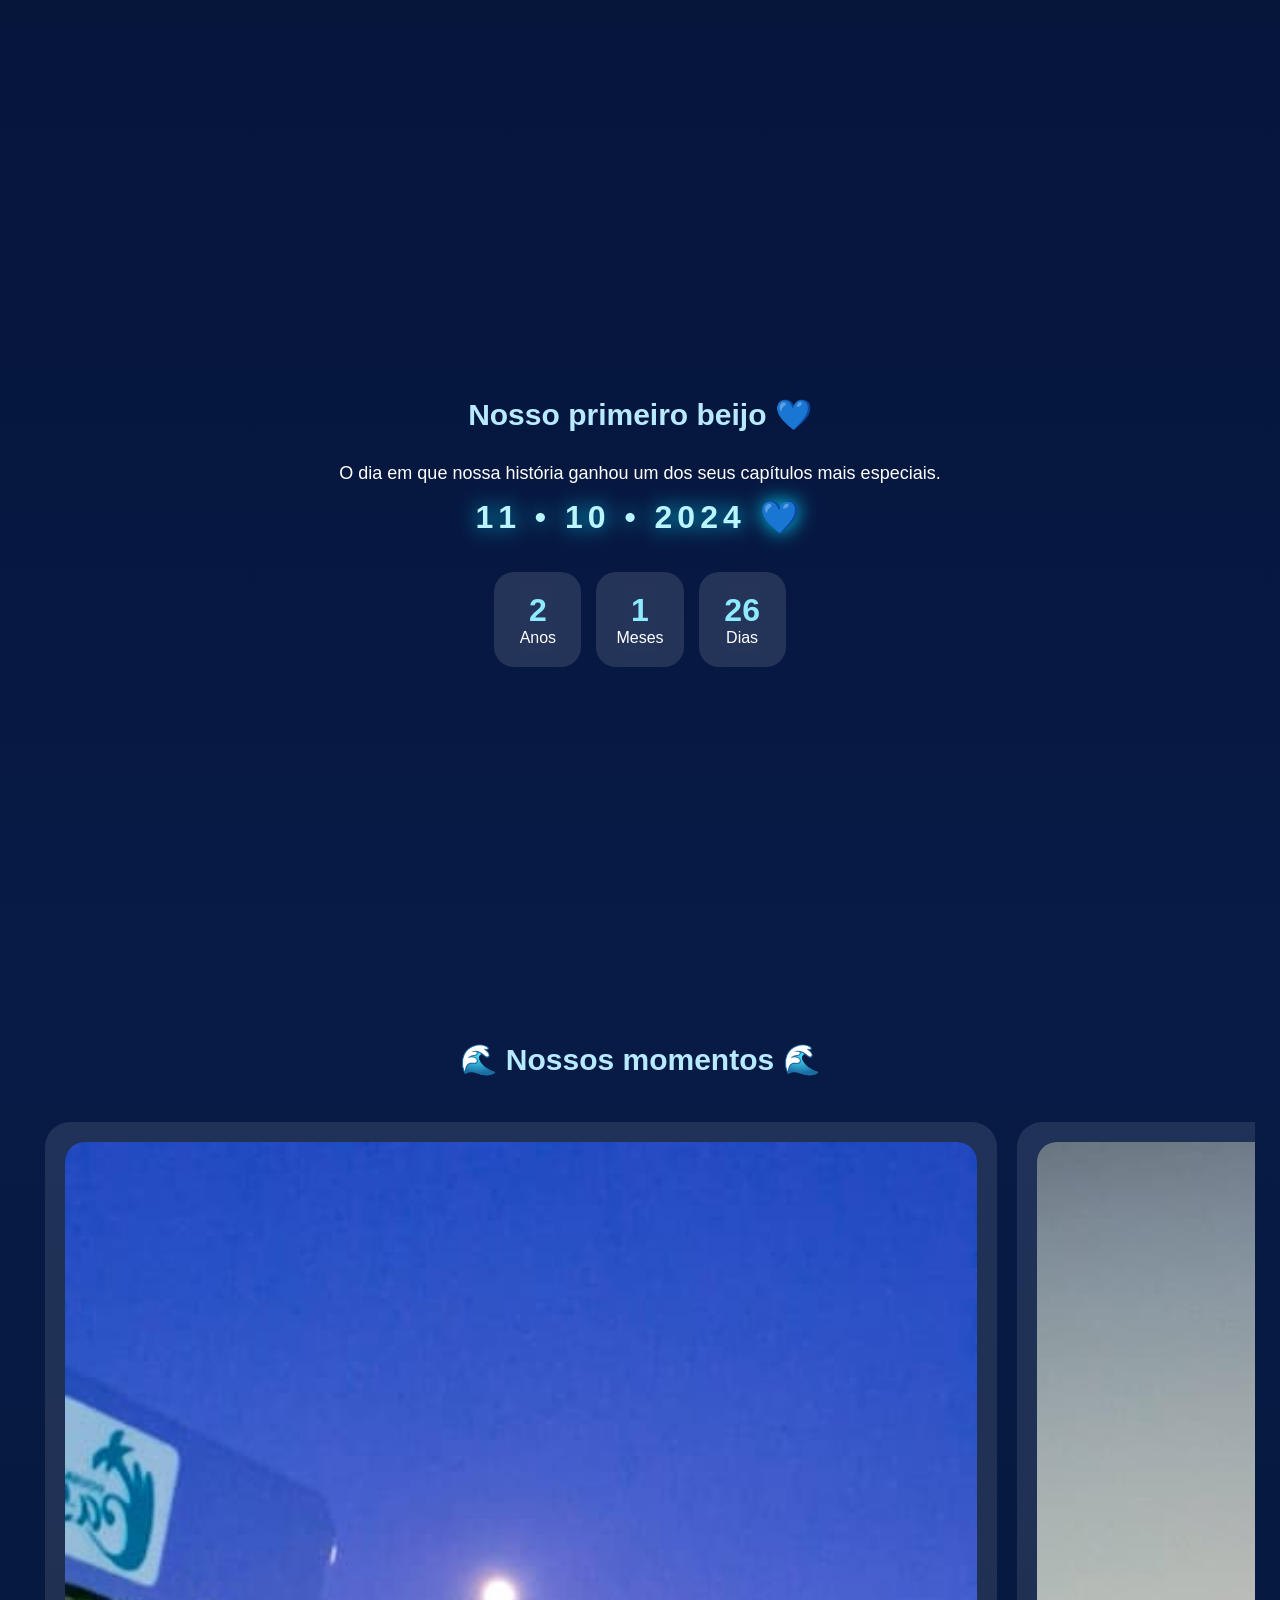
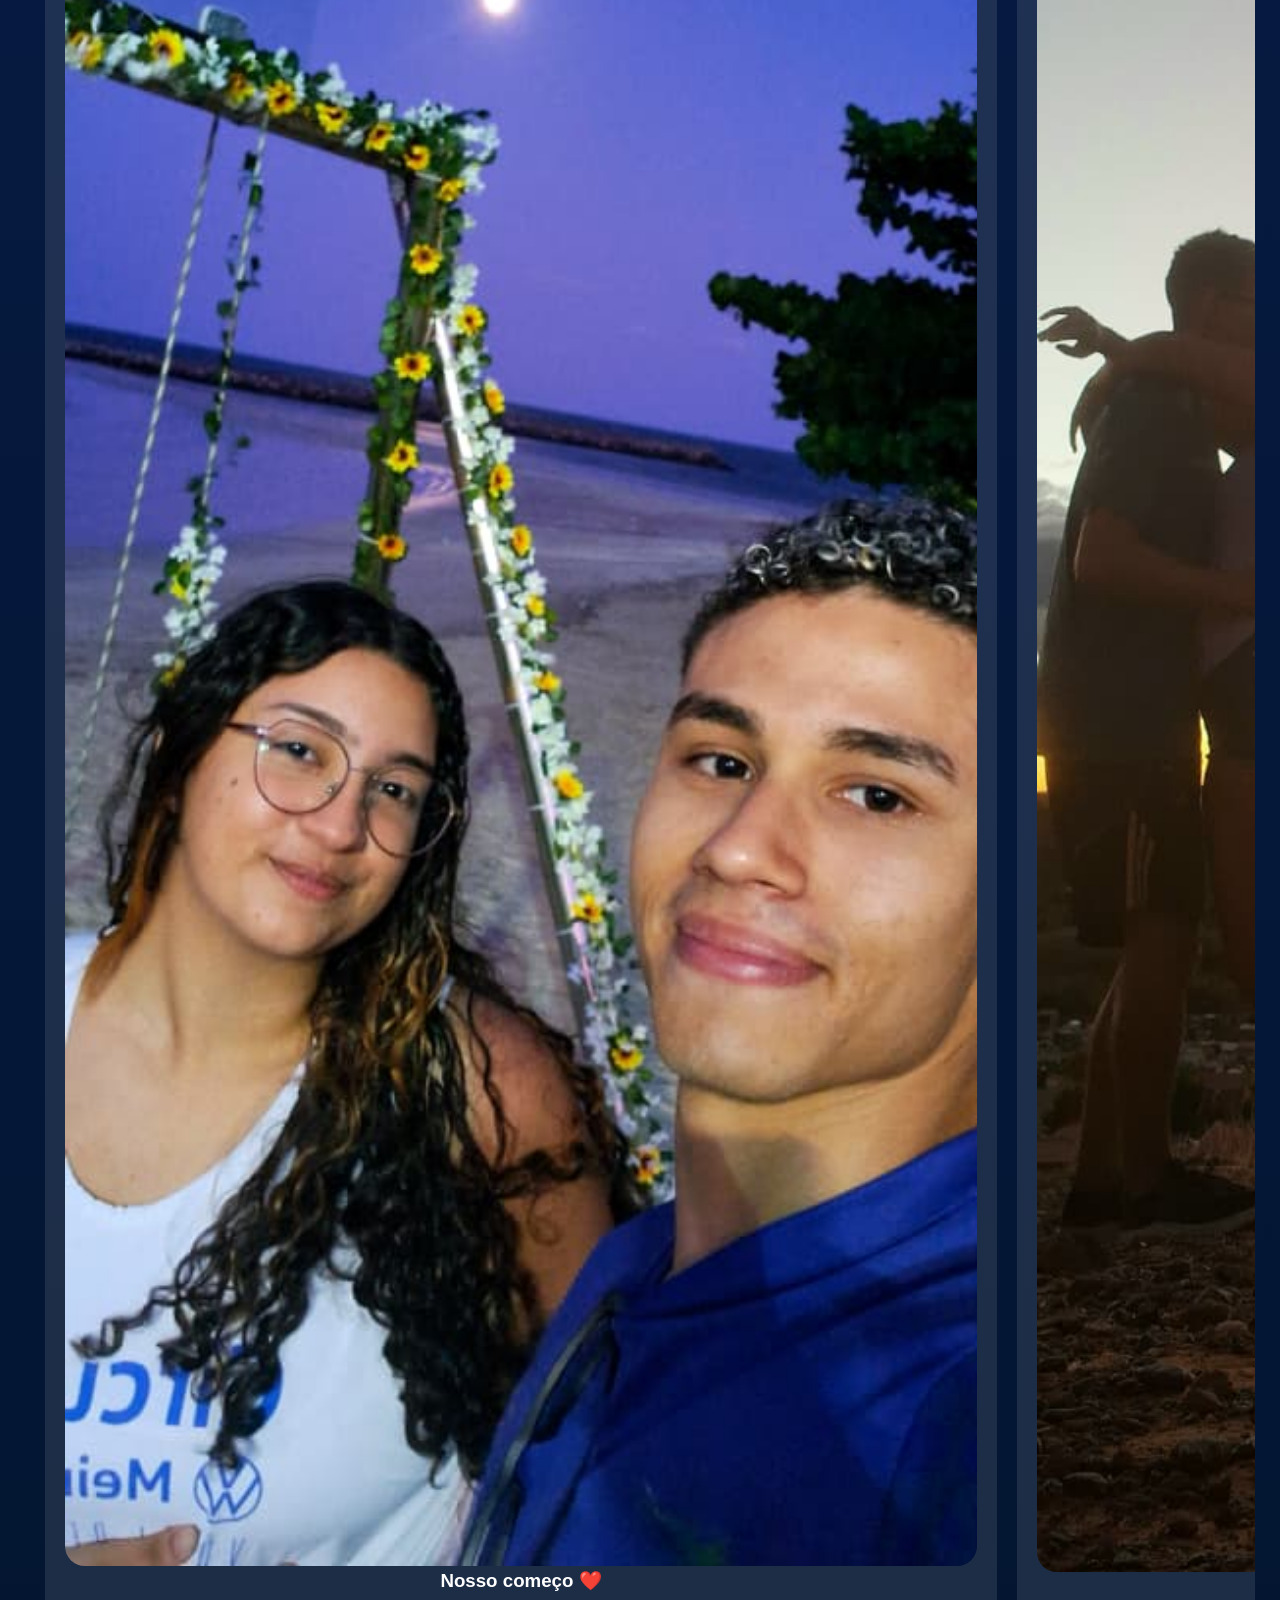
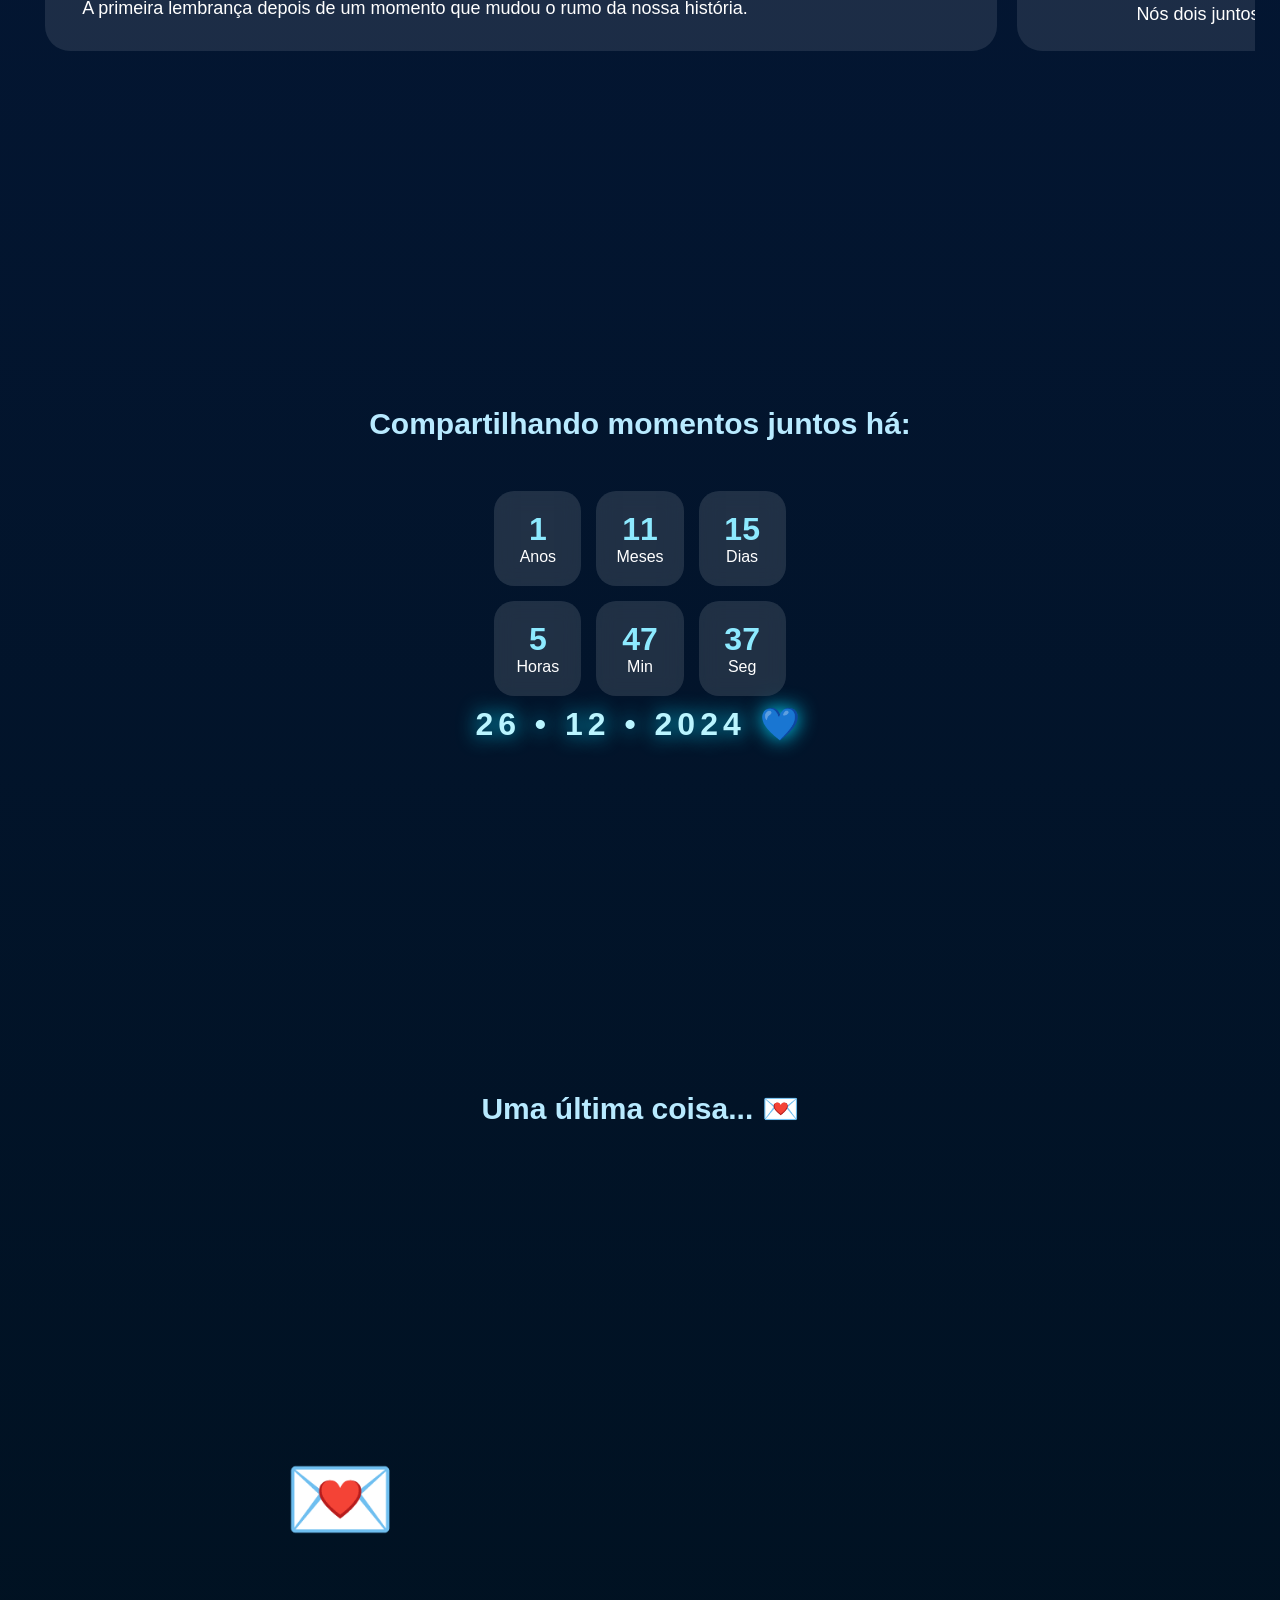
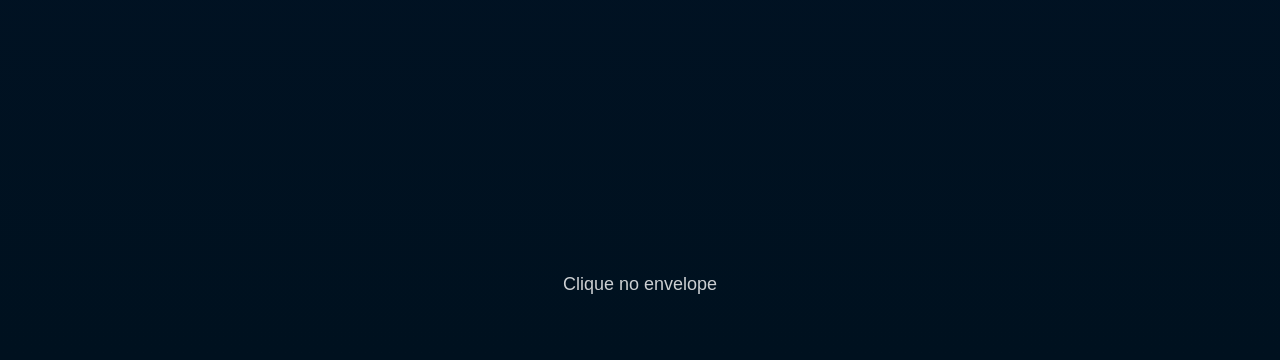
==== commit 0d98d5e7: "Update index.html" ====
--- a/index.html
+++ b/index.html
@@ -17,31 +17,23 @@
 <body>
 
 
-<div class="fundo">
-
-<div class="estrelas"></div>
-
-<div class="onda"></div>
-
-</div>
-
-
-
-<div class="animais">
-
-<div>🐠</div>
-<div>🐟</div>
-<div>🐢</div>
-<div>🐋</div>
-<div>🐙</div>
-
-</div>
-
-
-
-
-
-<main>
+
+<div class="mar">
+
+<div class="animal peixe">🐠</div>
+<div class="animal peixe2">🐟</div>
+<div class="animal tartaruga">🐢</div>
+<div class="animal baleia">🐋</div>
+<div class="animal polvo">🐙</div>
+
+</div>
+
+
+
+
+
+
+
 
 
 <section class="inicio">
@@ -50,7 +42,15 @@
 <h1>Laura 💙</h1>
 
 
-<p id="textoInicial"></p>
+<br>
+
+
+<p>
+
+Preparei um presente especial para você...
+
+</p>
+
 
 
 <p>
@@ -61,14 +61,18 @@
 </p>
 
 
-
-<button onclick="abrirHistoria()">
-
-Abrir presente 🌊
+<br><br>
+
+
+
+<button onclick="irParaHistoria()">
+
+Abrir presente!
 
 </button>
 
 
+
 </section>
 
 
@@ -82,8 +86,16 @@
 <section id="historia">
 
 
-<img class="foto-principal"
-src="fotos/inicio.jpeg">
+
+<img
+
+class="foto-principal"
+
+src="./fotos/inicio.jpeg"
+
+alt="Nossa foto">
+
+
 
 
 
@@ -91,44 +103,38 @@
 
 
 
+
+
 <p>
 
 
 Desde que você apareceu no meu caminho,<br>
-
 minha vida ganhou novas cores.<br>
 
-
 <br>
 
-
-Você trouxe calma para os meus dias,
+Você trouxe calma para os meus dias,<br>
 como o som das ondas trazendo paz ao coração.<br>
 
-
 <br>
 
-
-Cada momento com você virou uma lembrança
+Cada momento com você virou uma lembrança<br>
 que eu guardo com todo carinho.<br>
 
-
 <br>
 
-
-Obrigado por cada aventura,
-cada conversa e cada momento juntos.<br>
-
+Obrigado por cada aventura, cada conversa<br>
+e cada momento que passamos juntos.<br>
 
 <br>
 
-
 Você é muito especial para mim. 💙
 
 
 </p>
 
 
+
 </section>
 
 
@@ -142,24 +148,50 @@
 <section>
 
 
-<h2>🎵 Música que lembra você</h2>
+<h2>Música que lembra você:</h2>
+
+
+
+<div class="player-box">
+
+
+
+<p>
+
+"A gente já era um encontro marcado"<br><br>
+
+Algumas músicas passam pelos ouvidos,
+mas algumas ficam guardadas no coração.<br><br>
+
+Essa sempre vai lembrar de nós. 💙
+
+</p>
+
 
 
 
 <button onclick="tocarMusica()">
 
-Tocar nossa música
+🎶 Tocar nossa música 🎶
 
 </button>
 
 
+
+
 <audio id="musica">
 
-<source src="musica.mp3">
+
+<source src="musica.mp3" type="audio/mpeg">
+
 
 </audio>
 
 
+
+</div>
+
+
 </section>
 
 
@@ -170,42 +202,70 @@
 
 
 
-
 <section>
 
 
+
 <h2>Nosso primeiro beijo 💙</h2>
 
 
+
+<p>
+
+O dia em que nossa história ganhou
+um dos seus capítulos mais especiais.
+
+</p>
+
+
+
+
 <p class="data">
 
-11 • 10 • 2024
-
-</p>
-
-
-<div class="contador">
-
-
-<div>
+11 • 10 • 2024 💙
+
+</p>
+
+
+
+
+
+
+<div class="contador-beijo">
+
+
+<div>
+
 <span id="anos">0</span>
+
 Anos
-</div>
-
-
-<div>
+
+</div>
+
+
+
+<div>
+
 <span id="meses">0</span>
+
 Meses
-</div>
-
-
-<div>
+
+</div>
+
+
+
+<div>
+
 <span id="dias">0</span>
+
 Dias
-</div>
-
-
-</div>
+
+</div>
+
+
+
+</div>
+
 
 
 </section>
@@ -221,29 +281,107 @@
 <section>
 
 
+
 <h2>🌊 Nossos momentos 🌊</h2>
 
 
 
+
 <div class="galeria">
 
 
-<img src="fotos/foto1.jpeg"
-onclick="abrirFoto(this.src)">
-
-
-
-<img src="fotos/foto2.jpeg"
-onclick="abrirFoto(this.src)">
-
-
-
-<img src="fotos/foto3.jpeg"
-onclick="abrirFoto(this.src)">
-
-
-
-</div>
+
+
+
+<div class="card">
+
+
+<img src="./fotos/foto1.jpeg">
+
+
+
+<h3>Nosso começo ❤️</h3>
+
+
+
+<p>
+
+A primeira lembrança depois de um momento
+que mudou o rumo da nossa história.
+
+</p>
+
+
+
+</div>
+
+
+
+
+
+
+
+
+
+<div class="card">
+
+
+<img src="./fotos/foto2.jpeg">
+
+
+
+<h3>Nosso pôr do sol 🌅</h3>
+
+
+
+
+<p>
+
+Nós dois juntos no alto do morro,
+felizes em nossas aventuras.
+
+</p>
+
+
+</div>
+
+
+
+
+
+
+
+
+
+<div class="card">
+
+
+<img src="./fotos/foto3.jpeg">
+
+
+
+<h3>Nosso passeio 🚤</h3>
+
+
+
+<p>
+
+Passeio de barco pelo Recife,
+criando mais uma memória nossa.
+
+</p>
+
+
+
+</div>
+
+
+
+
+
+
+</div>
+
 
 
 </section>
@@ -259,6 +397,8 @@
 <section>
 
 
+
+
 <h2>
 
 Compartilhando momentos juntos há:
@@ -267,53 +407,88 @@
 
 
 
+
+
 <div class="tempo">
 
 
-<div>
+
+<div>
+
 <span id="a">0</span>
+
 Anos
-</div>
-
-
-<div>
+
+</div>
+
+
+
+<div>
+
 <span id="m">0</span>
+
 Meses
-</div>
-
-
-<div>
+
+</div>
+
+
+
+
+<div>
+
 <span id="d">0</span>
+
 Dias
-</div>
-
-
-<div>
+
+</div>
+
+
+
+
+<div>
+
 <span id="h">0</span>
+
 Horas
-</div>
-
-
-<div>
+
+</div>
+
+
+
+
+<div>
+
 <span id="min">0</span>
+
 Min
-</div>
-
-
-<div>
+
+</div>
+
+
+
+
+<div>
+
 <span id="s">0</span>
+
 Seg
-</div>
-
-
-</div>
+
+</div>
+
+
+
+</div>
+
+
+
 
 
 <p class="data">
 
-26 • 12 • 2024
-
-</p>
+26 • 12 • 2024 💙
+
+</p>
+
 
 
 </section>
@@ -329,67 +504,153 @@
 <section class="carta">
 
 
-<h2>Uma última coisa... 💌</h2>
-
-
-
-<div class="envelope"
-onclick="abrirCarta()">
+
+
+
+<h2>
+
+Uma última coisa... 💌
+
+</h2>
+
+
+
+
+
+<div class="area-carta">
+
+
+
+
+
+<div class="envelope" onclick="abrirCarta()">
 
 
 
 💌
 
 
-</div>
+
+</div>
+
+
+
+
+
+
 
 
 
 <div class="papel" id="carta">
 
 
-<h3>Laura ❤️</h3>
-
-
-
-<p>
+
+
+
+<h3>Laura,</h3>
+
+
+
+
+
+<p>
+
 
 
 Nosso amor é como o mar:
 
-profundo, bonito e infinito.
+belo, profundo e impossível de medir.
+
 
 
 <br><br>
 
 
-Mesmo com todas as ondas,
-eu sempre vou escolher navegar ao seu lado.
+
+Que a gente continue escrevendo nossa história,
+
+com muitos mares para explorar e muitos sonhos
+
+para realizar.
+
 
 
 <br><br>
 
 
-Entre todas as estrelas do céu,
-você continua sendo meu brilho favorito.
+
+Independente do tamanho das ondas,
+
+eu sempre vou estar ao seu lado.
+
 
 
 <br><br>
 
 
-Eu te amo.
+
+E mesmo observando todas as estrelas do céu,
+
+o meu brilho favorito sempre vai ser você.
+
 
 
 <br><br>
 
 
-Ass: Arthur 💙
-
-
-</p>
-
-
-</div>
+
+Obrigado por todos os momentos,
+
+por todos os sorrisos
+
+e por ser a minha melhor companhia.
+
+
+
+<br><br>
+
+
+
+Eu te amo. 💙
+
+
+
+<br><br>
+
+
+Ass: Arthur ❤️
+
+
+
+</p>
+
+
+
+
+
+</div>
+
+
+
+
+
+
+
+</div>
+
+
+
+
+
+
+<p class="clique">
+
+Clique no envelope
+
+</p>
+
+
+
 
 
 </section>
@@ -402,44 +663,15 @@
 
 
 
-
-<section class="final">
-
-
-<h1>Laura ❤️</h1>
-
-
-<p>
-
-Essa página termina aqui...
-
-mas nossa história continua.
-
-🌊⭐
-
-</p>
-
-
-
-</section>
-
-
-
-
-
-
-</main>
-
-
-
-
-
-<div id="fotoGrande"
-onclick="fecharFoto()">
-
-<img id="imagemAberta">
-
-</div>
+<div id="visualFoto">
+
+
+<img id="fotoGrande">
+
+
+</div>
+
+
 
 
 
@@ -447,6 +679,8 @@
 <script src="script.js"></script>
 
 
+
+
 </body>
 
 </html>
--- a/style.css
+++ b/style.css
@@ -12,18 +12,23 @@
 
 body{
 
-font-family:'Segoe UI',Arial,sans-serif;
-
 background:
+
 linear-gradient(
 180deg,
-#050014,
-#061b42,
-#00152b
+#020015,
+#071b46,
+#00111f
 );
 
 color:white;
 
+font-family:
+
+'Segoe UI',
+Arial,
+sans-serif;
+
 overflow-x:hidden;
 
 }
@@ -31,42 +36,157 @@
 
 
 
-body.bloqueado{
+
+/* FUNDO */
+
+body::before{
+
+content:"";
+
+position:fixed;
+
+inset:0;
+
+background:
+
+radial-gradient(
+circle at top,
+#5429a8,
+transparent 35%
+);
+
+
+z-index:-2;
+
+}
+
+
+
+
+
+.mar{
+
+position:fixed;
+
+inset:0;
+
 overflow:hidden;
-}
-
-
-
-
-
-/* ======================
-FUNDO DO UNIVERSO
-====================== */
-
-
-.universo{
+
+pointer-events:none;
+
+z-index:1;
+
+}
+
+
+
+
+
+.animal{
+
+position:absolute;
+
+right:-120px;
+
+font-size:45px;
+
+opacity:.45;
+
+animation:
+
+nadar 18s linear infinite;
+
+}
+
+
+
+.peixe{
+
+top:20%;
+
+}
+
+
+
+.peixe2{
+
+top:40%;
+
+animation-delay:5s;
+
+}
+
+
+
+.tartaruga{
+
+top:60%;
+
+animation-delay:8s;
+
+}
+
+
+
+.baleia{
+
+top:75%;
+
+font-size:70px;
+
+animation-delay:12s;
+
+}
+
+
+
+.polvo{
+
+top:50%;
+
+animation-delay:15s;
+
+}
+
+
+
+
+@keyframes nadar{
+
+
+0%{
+
+transform:translateX(0);
+
+}
+
+
+100%{
+
+transform:translateX(-120vw);
+
+}
+
+
+}
+
+
+
+
+
+
+
+
+/* ESTRELAS FIXAS */
+
+
+body:after{
+
+content:"";
 
 position:fixed;
 
 inset:0;
-
-overflow:hidden;
-
-z-index:0;
-
-pointer-events:none;
-
-}
-
-
-
-.estrelas{
-
-
-position:absolute;
-
-inset:0;
-
 
 
 background-image:
@@ -77,571 +197,83 @@
 );
 
 
-
-background-size:
-
-45px 45px;
-
-
-
-opacity:.8;
-
-
-animation:
-
-movimentoEstrelas 40s linear infinite;
-
-}
-
-
-
-
-
-@keyframes movimentoEstrelas{
-
-
-from{
-
-transform:translateY(0);
-
-}
-
-
-to{
-
-transform:translateY(250px);
-
-}
-
-
-}
-
-
-
-
-
-
-/* estrela cadente */
-
-
-.estrela-cadente{
-
-
-position:absolute;
-
-
-width:5px;
-
-
-height:5px;
-
-
-background:white;
-
-
-border-radius:50%;
-
-
-top:15%;
-
-
-left:-10%;
-
-
-box-shadow:
-
-0 0 25px white;
-
-
-
-animation:
-
-cadente 8s infinite;
-
-
-}
-
-
-
-@keyframes cadente{
-
-
-0%{
-
-transform:translate(0,0);
-
-opacity:0;
-
-}
-
-
-
-20%{
-
-opacity:1;
-
-}
-
-
-
-100%{
-
-transform:
-
-translate(120vw,50vh);
-
-
-opacity:0;
-
-
-}
-
-
-}
-
-
-
-
-
-
-
-
-
-
-/* MAR */
-
-
-.ondas{
-
-
-position:absolute;
-
-
-bottom:-35%;
-
-
-left:-10%;
-
-
-width:120%;
-
-
-height:70%;
-
-
-background:
-
-linear-gradient(
-transparent,
-#004b88,
-#00152d
-);
-
-
-
-border-radius:
-
-50% 50% 0 0;
-
-
-
-animation:
-
-ondas 8s infinite alternate;
-
-
-}
-
-
-
-
-@keyframes ondas{
-
-
-from{
-
-transform:translateY(0);
-
-}
-
-
-to{
-
-transform:translateY(-40px);
-
-}
-
-
-}
-
-
-
-
-
-
-
-
-
-/* bolhas */
-
-
-.bolhas:before,
-.bolhas:after{
-
-
-content:"";
-
-position:absolute;
-
-
-bottom:-100px;
-
-
-width:30px;
-
-
-height:30px;
-
-
-border-radius:50%;
-
-
-
-background:
-
-rgba(255,255,255,.25);
-
-
-
-animation:
-
-bolhas 12s infinite;
-
-
-}
-
-
-
-.bolhas:before{
-
-left:20%;
-
-}
-
-
-
-.bolhas:after{
-
-left:75%;
-
-animation-delay:5s;
-
-}
-
-
-
-
-
-@keyframes bolhas{
-
-
-to{
-
-
-transform:
-
-translateY(-110vh)
-scale(1.5);
-
-
-opacity:0;
-
-
-}
-
-
-
-}
-
-
-
-
-
-
-
-
-
-/* ======================
-ANIMAIS
-====================== */
-
-
-
-.mar{
-
-
-position:fixed;
-
-
-inset:0;
-
-
-z-index:3;
-
-
-pointer-events:none;
-
-}
-
-
-
-
-.animal{
-
-
-position:absolute;
-
-
-right:-150px;
-
+background-size:60px 60px;
+
+opacity:.25;
+
+z-index:-1;
+
+}
+
+
+
+
+
+
+
+
+
+section{
+
+min-height:100vh;
+
+padding:60px 25px;
+
+
+display:flex;
+
+flex-direction:column;
+
+justify-content:center;
+
+align-items:center;
+
+
+text-align:center;
+
+position:relative;
+
+z-index:5;
+
+}
+
+
+
+
+h1{
 
 font-size:45px;
 
-
-opacity:.0;
-
-
-
-animation:
-
-nadar 18s linear infinite;
-
-}
-
-
-
-
-
-.peixe{
-
-top:15%;
-
-}
-
-
-
-.peixe2{
-
-top:35%;
-
-animation-delay:5s;
-
-}
-
-
-
-.tartaruga{
-
-top:60%;
-
-animation-delay:9s;
-
-}
-
-
-
-.baleia{
-
-top:75%;
-
-animation-delay:12s;
-
-}
-
-
-
-.polvo{
-
-top:45%;
-
-animation-delay:7s;
-
-}
-
-
-
-
-
-.aberto .animal{
-
-opacity:.35;
-
-}
-
-
-
-
-
-@keyframes nadar{
-
-
-to{
-
-
-transform:
-
-translateX(-140vw);
-
-
-}
-
-
-
-}
-
-
-
-
-
-
-
-
-
-
-
-/* ======================
-CONTEUDO
-====================== */
-
-
-
-#conteudo{
-
-position:relative;
-
-z-index:10;
-
-opacity:1;
-
-visibility:visible;
-
-transform:translateY(0);
-
-transition:1.5s;
-
-}
-
-
-
-
-.aberto #conteudo{
-
-
-opacity:1;
-
-
-visibility:visible;
-
-
-transform:translateY(0);
-
-
-}
-
-
-
-
-
-
-
-
-
-section{
-
-
-min-height:100vh;
-
-
-padding:50px 25px;
-
-
-
-display:flex;
-
-
-flex-direction:column;
-
-
-
-justify-content:center;
-
-
-align-items:center;
-
-
-
-text-align:center;
-
-
-}
-
-
-
-
-
-
-h1{
-
-
-font-size:45px;
-
-
-color:#a7ecff;
-
-
+color:#9deaff;
 
 text-shadow:
 
 0 0 25px #00bfff;
 
-
-}
-
+}
 
 
 h2{
 
-
 font-size:30px;
 
+color:#b8eaff;
 
 margin-bottom:25px;
 
-
-color:#9eeaff;
-
-
 }
 
 
 
 p{
 
-
-max-width:650px;
-
-
-font-size:17px;
-
+max-width:700px;
+
+font-size:18px;
 
 line-height:1.8;
 
-
-}
-
-
-
-
+}
 
 
 
@@ -652,156 +284,93 @@
 /* BOTÕES */
 
 
-
 button{
 
 
 margin-top:25px;
 
-
-padding:15px 35px;
+padding:
+
+15px 35px;
 
 
 border:none;
 
-
 border-radius:50px;
-
-
-
-font-size:18px;
-
-
-color:white;
-
 
 
 background:
 
 linear-gradient(
 90deg,
-#3478ff,
-#9b3cff
+#006eff,
+#9d35ff
 );
 
 
+color:white;
+
+
+font-size:18px;
+
 
 cursor:pointer;
 
 
-
 box-shadow:
 
-0 0 30px #5d7cff;
-
-
-
-animation:
-
-pulsar 2s infinite;
-
-
-}
-
-
-
-
-button:active{
-
-
-transform:scale(.9);
-
-
-}
-
-
-
-
-@keyframes pulsar{
-
-
-50%{
+0 0 25px #008cff;
+
+
+transition:.3s;
+
+
+}
+
+
+button:hover{
+
+transform:scale(1.08);
+
+}
+
+
+
+
+
+
+
+
+
+/* FOTO INICIAL */
+
+
+.foto-principal{
+
+
+width:85%;
+
+max-width:400px;
+
+
+border-radius:25px;
+
 
 box-shadow:
 
-0 0 50px #00bfff;
-
-}
-
-
-}
-
-
-
-
-
-
-
-
-
-/* FOTO INICIAL */
-
-
-.foto-principal{
-
-
-width:85%;
-
-
-max-width:360px;
-
-
-
-border-radius:30px;
-
-
-
-box-shadow:
-
-0 25px 70px black;
-
-
-
-animation:
-
-flutuar 4s infinite;
-
-}
-
-
-
-
-@keyframes flutuar{
-
-
-50%{
-
-transform:translateY(-15px);
-
-}
-
-
-}
-
-
-
-
-
-
-
-
-
-/* ======================
-CARDS
-====================== */
-
-
-
-.player-box,
-.card,
-.evento,
-.concha,
-.tempo div{
+0 0 40px black;
+
+
+}
+
+
+
+
+
+/* MUSICA */
+
+
+.player-box{
 
 
 background:
@@ -809,92 +378,61 @@
 rgba(255,255,255,.12);
 
 
-
-backdrop-filter:
-
-blur(18px);
-
+backdrop-filter:blur(12px);
+
+
+padding:30px;
+
+
+border-radius:25px;
 
 
 border:
 
-1px solid rgba(255,255,255,.25);
-
-
-
-border-radius:25px;
-
-
-padding:25px;
-
-
-
-box-shadow:
-
-0 20px 60px rgba(0,0,0,.4);
-
-
-}
-
-
-
-
-
-
-
-
-
-audio{
-
-
-width:100%;
-
-
-margin-top:20px;
-
-
-}
-
-
-
-
-
-
-
-
-
-
-/* DATAS */
+1px solid rgba(255,255,255,.2);
+
+}
+
+
+
+
+
+
+
+
+
+
+/* DATA */
 
 
 .data{
 
 
-font-size:34px;
-
+font-size:32px;
 
 font-weight:bold;
 
-
 letter-spacing:5px;
 
 
-color:#b8f5ff;
-
+color:#baf5ff;
 
 
 text-shadow:
 
-0 0 30px #00bfff;
-
-
-}
-
-
-
-
-
-
+0 0 20px #00d9ff;
+
+}
+
+
+
+
+
+
+
+
+
+/* CONTADORES */
 
 
 .contador-beijo,
@@ -904,35 +442,52 @@
 display:grid;
 
 
-grid-template-columns:repeat(3,1fr);
-
+grid-template-columns:
+repeat(3,1fr);
 
 
 gap:15px;
 
 
-
 margin-top:25px;
 
 }
 
 
 
+.contador-beijo div,
+.tempo div{
+
+
+background:
+
+rgba(255,255,255,.12);
+
+
+backdrop-filter:blur(10px);
+
+
+padding:20px;
+
+
+border-radius:20px;
+
+
+min-width:80px;
+
+}
+
 
 span{
 
 
-font-size:30px;
-
+display:block;
+
+font-size:32px;
 
 font-weight:bold;
 
-
-color:#9eeaff;
-
-
-display:block;
-
+color:#8deaff;
 
 }
 
@@ -956,551 +511,421 @@
 gap:20px;
 
 
+overflow-x:auto;
+
 
 width:100%;
 
 
-overflow-x:auto;
-
-
-
-scroll-snap-type:x mandatory;
-
-
-}
-
-
-
-
-.galeria::-webkit-scrollbar{
+padding:20px;
+
+
+}
+
+
+.card{
+
+
+min-width:80%;
+
+
+background:
+
+rgba(255,255,255,.1);
+
+
+border-radius:25px;
+
+
+padding:20px;
+
+
+}
+
+
+
+.card img{
+
+
+width:100%;
+
+
+border-radius:20px;
+
+
+}
+
+
+
+
+
+
+
+
+
+/* CARTA */
+
+
+.area-carta{
+
+
+display:flex;
+
+justify-content:center;
+
+align-items:center;
+
+}
+
+
+
+
+
+.envelope{
+
+
+font-size:90px;
+
+
+cursor:pointer;
+
+
+transition:.5s;
+
+
+}
+
+
+.envelope:hover{
+
+
+transform:
+
+scale(1.15);
+
+
+filter:
+
+drop-shadow(
+0 0 25px #72eaff
+);
+
+
+}
+
+
+
+
+
+
+.papel{
+
+
+width:600px;
+
+max-width:90%;
+
+
+background:
+
+rgba(255,255,255,.13);
+
+
+backdrop-filter:
+
+blur(15px);
+
+
+border:
+
+1px solid rgba(255,255,255,.25);
+
+
+
+padding:45px;
+
+
+border-radius:30px;
+
+
+box-shadow:
+
+0 0 50px rgba(0,150,255,.35);
+
+
+opacity:0;
+
+
+visibility:hidden;
+
+
+transform:
+
+translateY(40px) scale(.9);
+
+
+transition:
+
+.8s ease;
+
+
+}
+
+
+
+
+.papel.mostrar{
+
+
+opacity:1;
+
+
+visibility:visible;
+
+
+transform:
+
+translateY(0) scale(1);
+
+
+}
+
+
+
+
+
+
+
+.clique{
+
+
+margin-top:20px;
+
+opacity:.8;
+
+}
+
+
+
+
+
+
+
+
+
+/* CHUVA ESTRELAS */
+
+
+.estrela{
+
+
+position:fixed;
+
+
+top:-20px;
+
+
+width:3px;
+
+
+height:3px;
+
+
+background:white;
+
+
+border-radius:50%;
+
+
+z-index:100;
+
+
+animation:
+
+cair 3s linear forwards;
+
+
+}
+
+
+
+@keyframes cair{
+
+
+0%{
+
+transform:
+translateY(-20px);
+
+opacity:1;
+
+}
+
+
+
+100%{
+
+
+transform:
+translateY(110vh);
+
+
+opacity:0;
+
+}
+
+
+}
+
+
+
+
+
+
+
+
+
+/* CORAÇÕES */
+
+
+.coracao{
+
+
+position:fixed;
+
+
+z-index:100;
+
+
+animation:
+
+subir 2s linear forwards;
+
+}
+
+
+
+@keyframes subir{
+
+
+to{
+
+transform:
+translateY(-300px);
+
+opacity:0;
+
+}
+
+
+}
+
+
+
+
+
+
+
+
+
+/* FOTO GRANDE */
+
+
+#visualFoto{
+
 
 display:none;
 
-}
-
-
-
-
-
-.card{
-
-
-min-width:85%;
-
-
-scroll-snap-align:center;
-
-
-}
-
-
-
-
-.card img{
-
-
-width:100%;
-
-
-height:300px;
-
-
-object-fit:cover;
-
-
-border-radius:20px;
-
-
-
-cursor:pointer;
-
-
-
-transition:.4s;
-
-
-}
-
-
-
-.card img:hover{
-
-
-transform:scale(1.05);
-
-}
-
-
-
-
-
-
-
-
-
-/* CONCHA */
-
-
-
-.concha{
-
-
-font-size:55px;
-
-
-cursor:pointer;
-
-
-transition:.5s;
-
-
-}
-
-
-
-.concha.abrir{
-
-
-transform:
-
-scale(1.3)
-rotate(15deg);
-
-
-}
-
-
-
-
-
-
-
-
-
-/* CARTA */
-
-
-
-.area-carta{
-
-
-position:relative;
-
-
-width:380px;
-
-
-height:300px;
-
-
-}
-
-
-
-
-
-
-.envelope{
-
-
-position:absolute;
-
-
-width:320px;
-
-
-height:220px;
-
-
-cursor:pointer;
-
-
-transition:1s;
-
-
-z-index:5;
-
-
-}
-
-
-
-
-
-.envelope:before{
-
-
-content:"";
-
-
-position:absolute;
+
+position:fixed;
 
 
 inset:0;
 
 
-
 background:
 
-linear-gradient(
-135deg,
-#7845ff,
-#00cfff
-);
-
+rgba(0,0,0,.9);
+
+
+z-index:200;
+
+
+justify-content:center;
+
+
+align-items:center;
+
+
+}
+
+
+#visualFoto img{
+
+
+max-width:90%;
+
+
+max-height:90%;
 
 
 border-radius:25px;
 
-
-
-box-shadow:
-
-0 30px 70px #004cff;
-
-
-}
-
-
-
-
-.tampa{
-
-
-position:absolute;
-
-
-border-left:
-
-160px solid transparent;
-
-
-border-right:
-
-160px solid transparent;
-
-
-
-border-top:
-
-120px solid #9feaff;
-
-
-
-z-index:3;
-
-
-}
-
-
-
-
-
-
-.saindo{
-
-
-transform:
-
-translateX(250px)
-rotate(10deg);
-
-
-
-opacity:0;
-
-
-}
-
-
-
+}
+
+
+
+
+
+
+
+
+/* CELULAR */
+
+
+@media(max-width:600px){
+
+
+
+h1{
+
+font-size:38px;
+
+}
+
+
+
+h2{
+
+font-size:25px;
+
+}
+
+
+
+.data{
+
+font-size:24px;
+
+}
+
+
+
+.contador-beijo,
+.tempo{
+
+grid-template-columns:
+repeat(2,1fr);
+
+}
 
 
 
 .papel{
 
-
-position:absolute;
-
-
-
-width:380px;
-
-
-min-height:280px;
-
-
-
-left:-30px;
-
-
-
-background:
-
-rgba(255,255,255,.18);
-
-
-
-backdrop-filter:
-
-blur(18px);
-
-
-
-border-radius:25px;
-
-
-padding:35px;
-
-
-
-opacity:0;
-
-
-
-transform:scale(.7);
-
-
-
-transition:1s;
-
-
-
-box-shadow:
-
-0 20px 70px black;
-
-
-
-}
-
-
-
-
-.papel.mostrar{
-
-
-opacity:1;
-
-
-transform:scale(1);
-
-
-}
-
-
-
-
-
-.papel h3{
-
-
-font-size:30px;
-
-
-color:#a9efff;
-
-
-}
-
-
-
-
-
-/* FOTO TELA CHEIA */
-
-
-
-#visualFoto{
-
-
-position:fixed;
-
-
-inset:0;
-
-
-
-background:
-
-rgba(0,0,0,.9);
-
-
-
-display:none;
-
-
-
-align-items:center;
-
-
-justify-content:center;
-
-
-
-z-index:200;
-
-
-}
-
-
-
-
-#visualFoto img{
-
-
-max-width:90%;
-
-
-max-height:90%;
-
-
-border-radius:25px;
-
-
-
-box-shadow:
-
-0 0 50px #00bfff;
-
-
-}
-
-
-
-
-
-
-
-/* CORAÇÃO */
-
-
-
-.coracao{
-
-
-position:fixed;
-
-
-z-index:300;
-
-
-font-size:28px;
-
-
-animation:
-
-subirCoracao 2s forwards;
-
-
-}
-
-
-
-
-@keyframes subirCoracao{
-
-
-to{
-
-
-transform:
-
-translateY(-200px)
-scale(1.5);
-
-
-opacity:0;
-
-
-}
-
-
-}
-
-
-
-
-
-
-
-
-
-
-.final{
-
-
-background:
-
-linear-gradient(
-transparent,
-#000
-);
-
-}
-
-
-
-#contadorFinal{
-
-
-color:#a9eeff;
-
-}
-
-
-
-
-
-
-
-
-@media(max-width:600px){
-
-
-
-h1{
-
-font-size:38px;
-
-}
-
-
-
-h2{
-
-font-size:25px;
-
-}
-
-
-
-
-.papel{
-
-width:320px;
-
-left:0;
-
-}
-
-
-
-.area-carta{
-
-width:320px;
-
-}
-
-
-
-
-.data{
-
-font-size:25px;
-
-}
-
-
-
-}
+padding:25px;
+
+}
+
+
+}
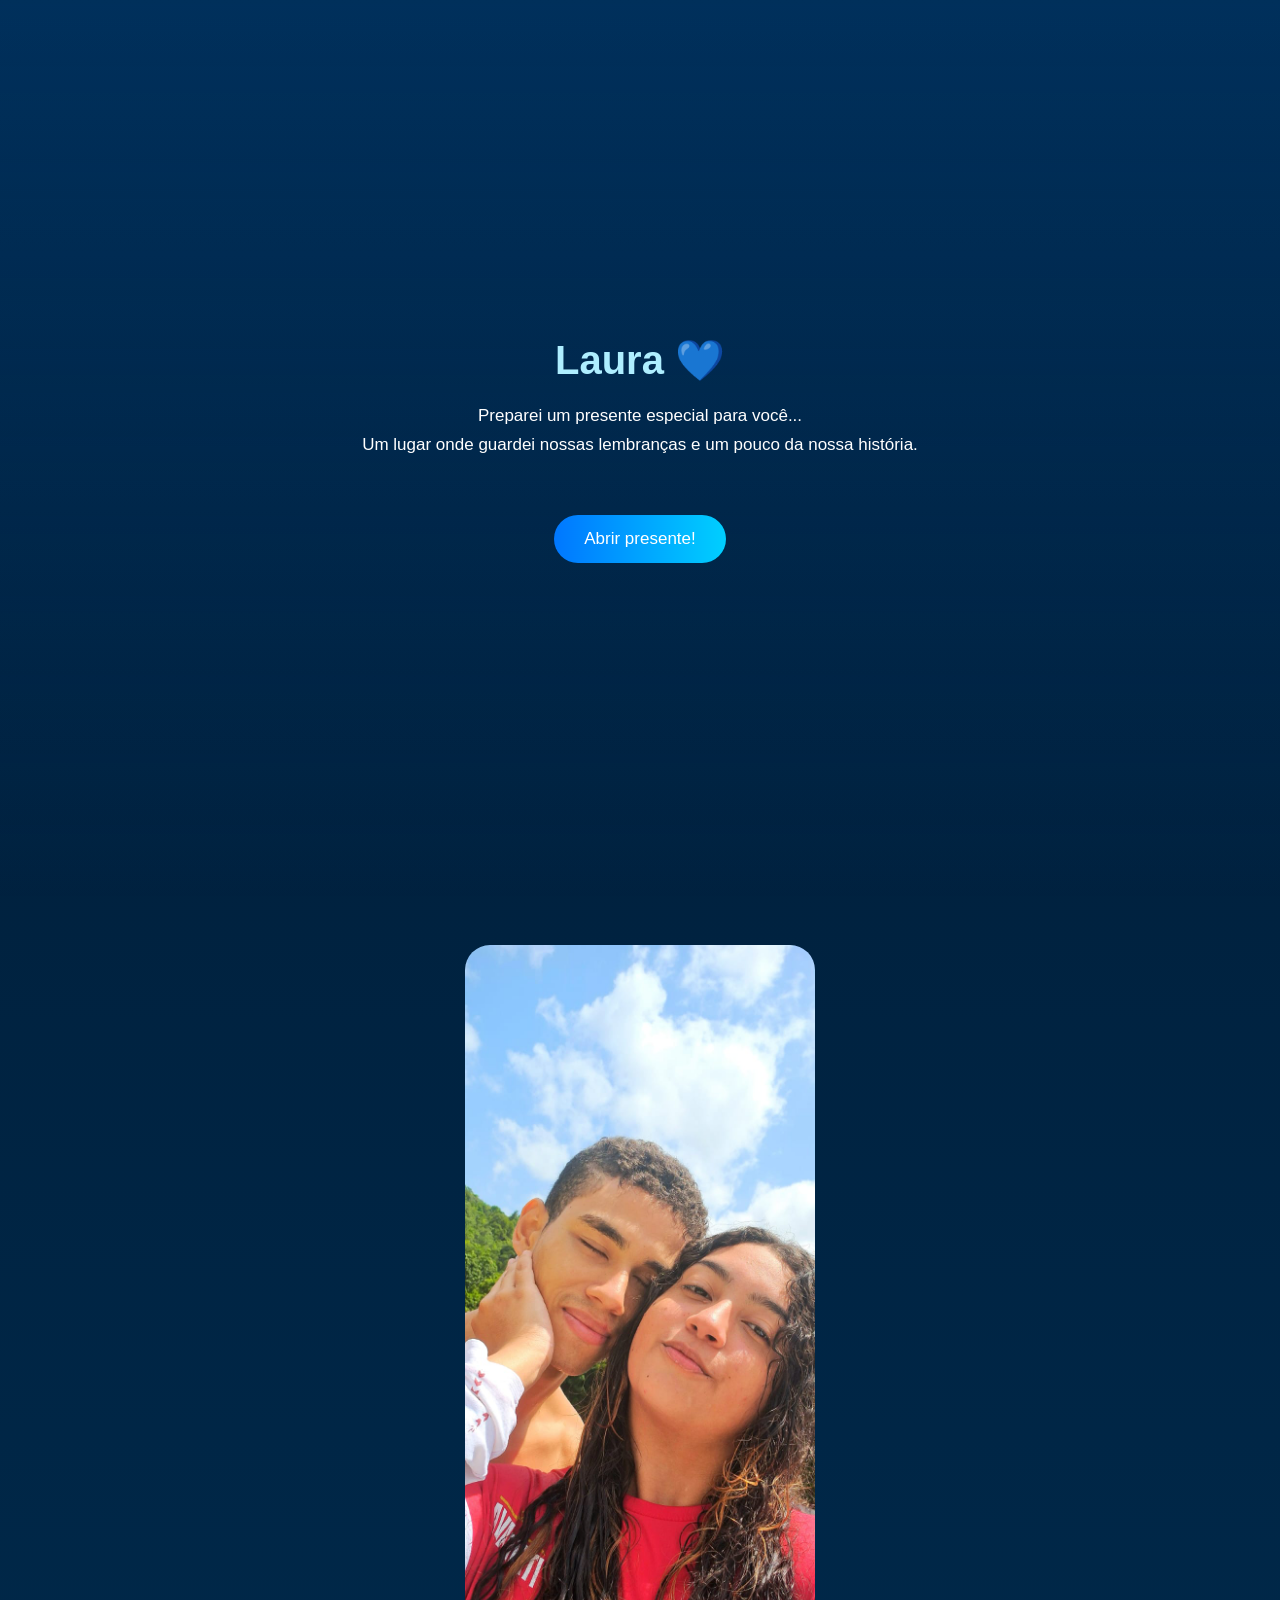
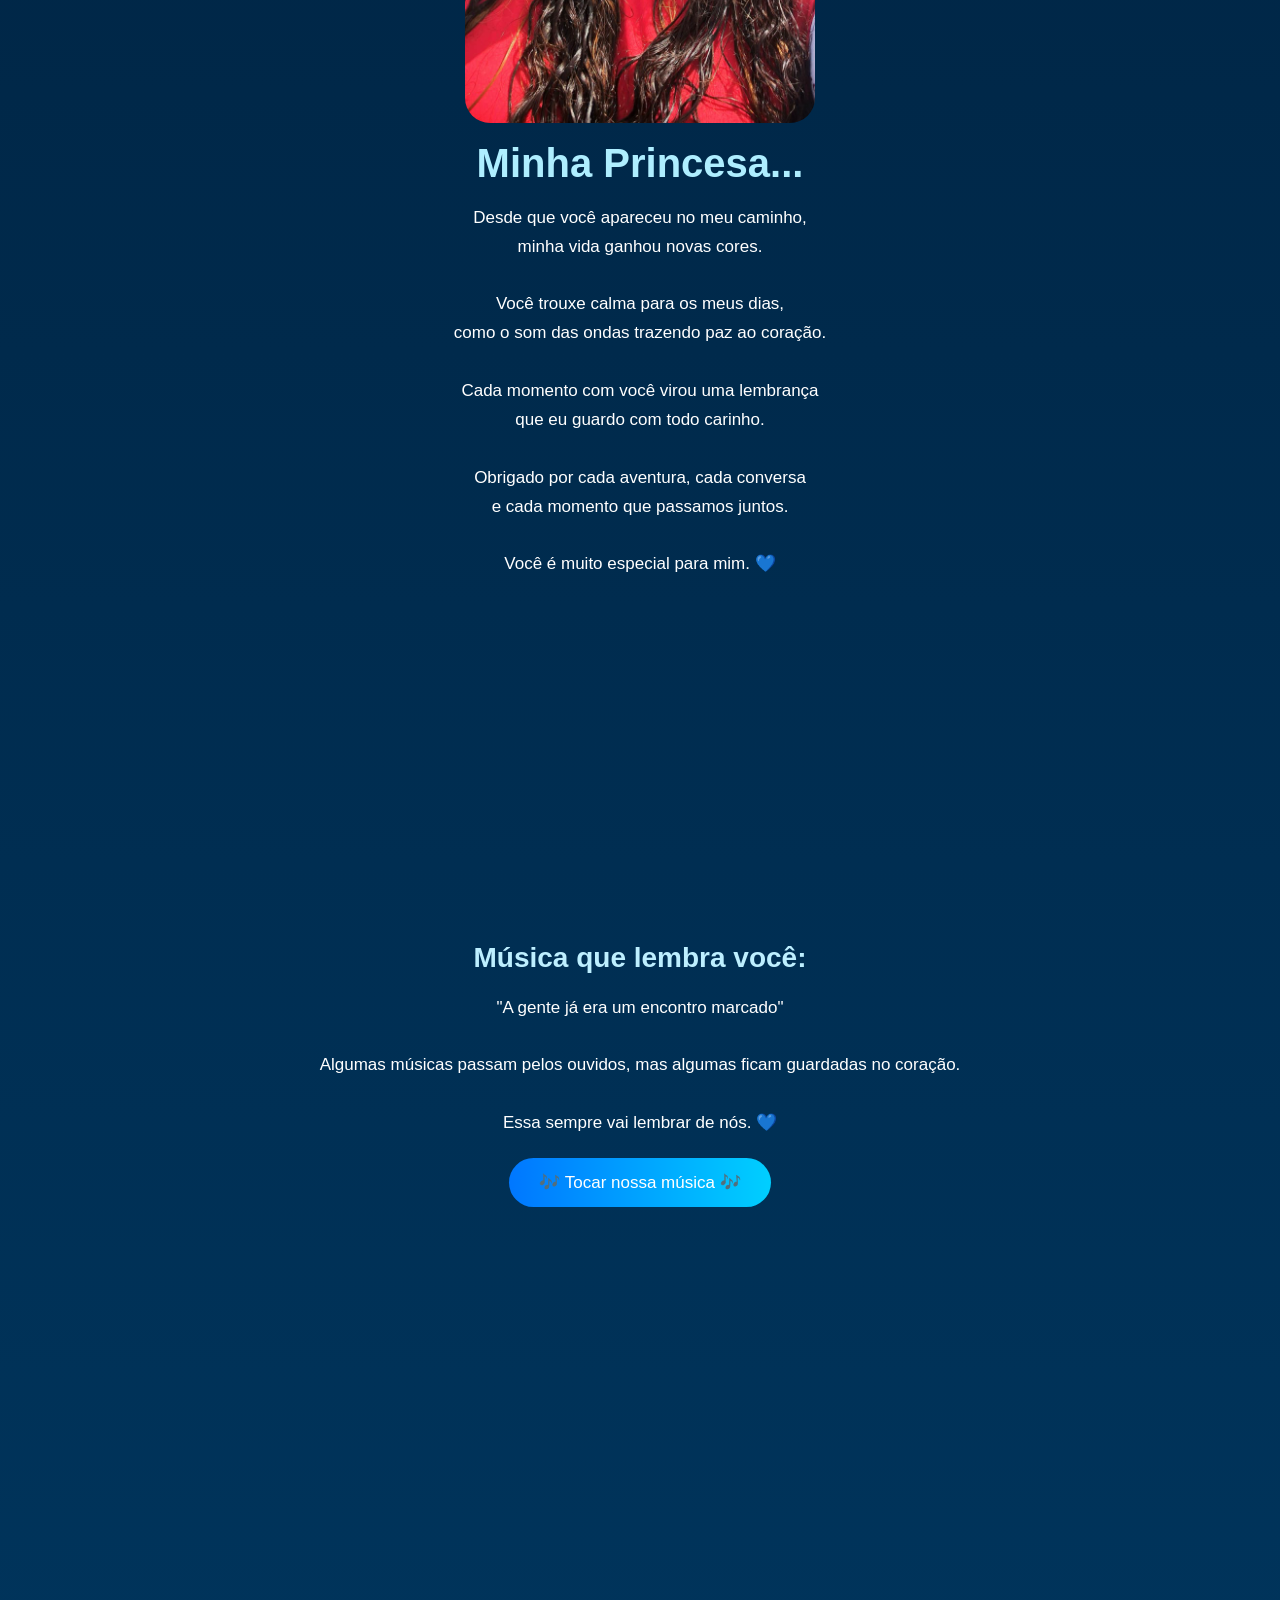
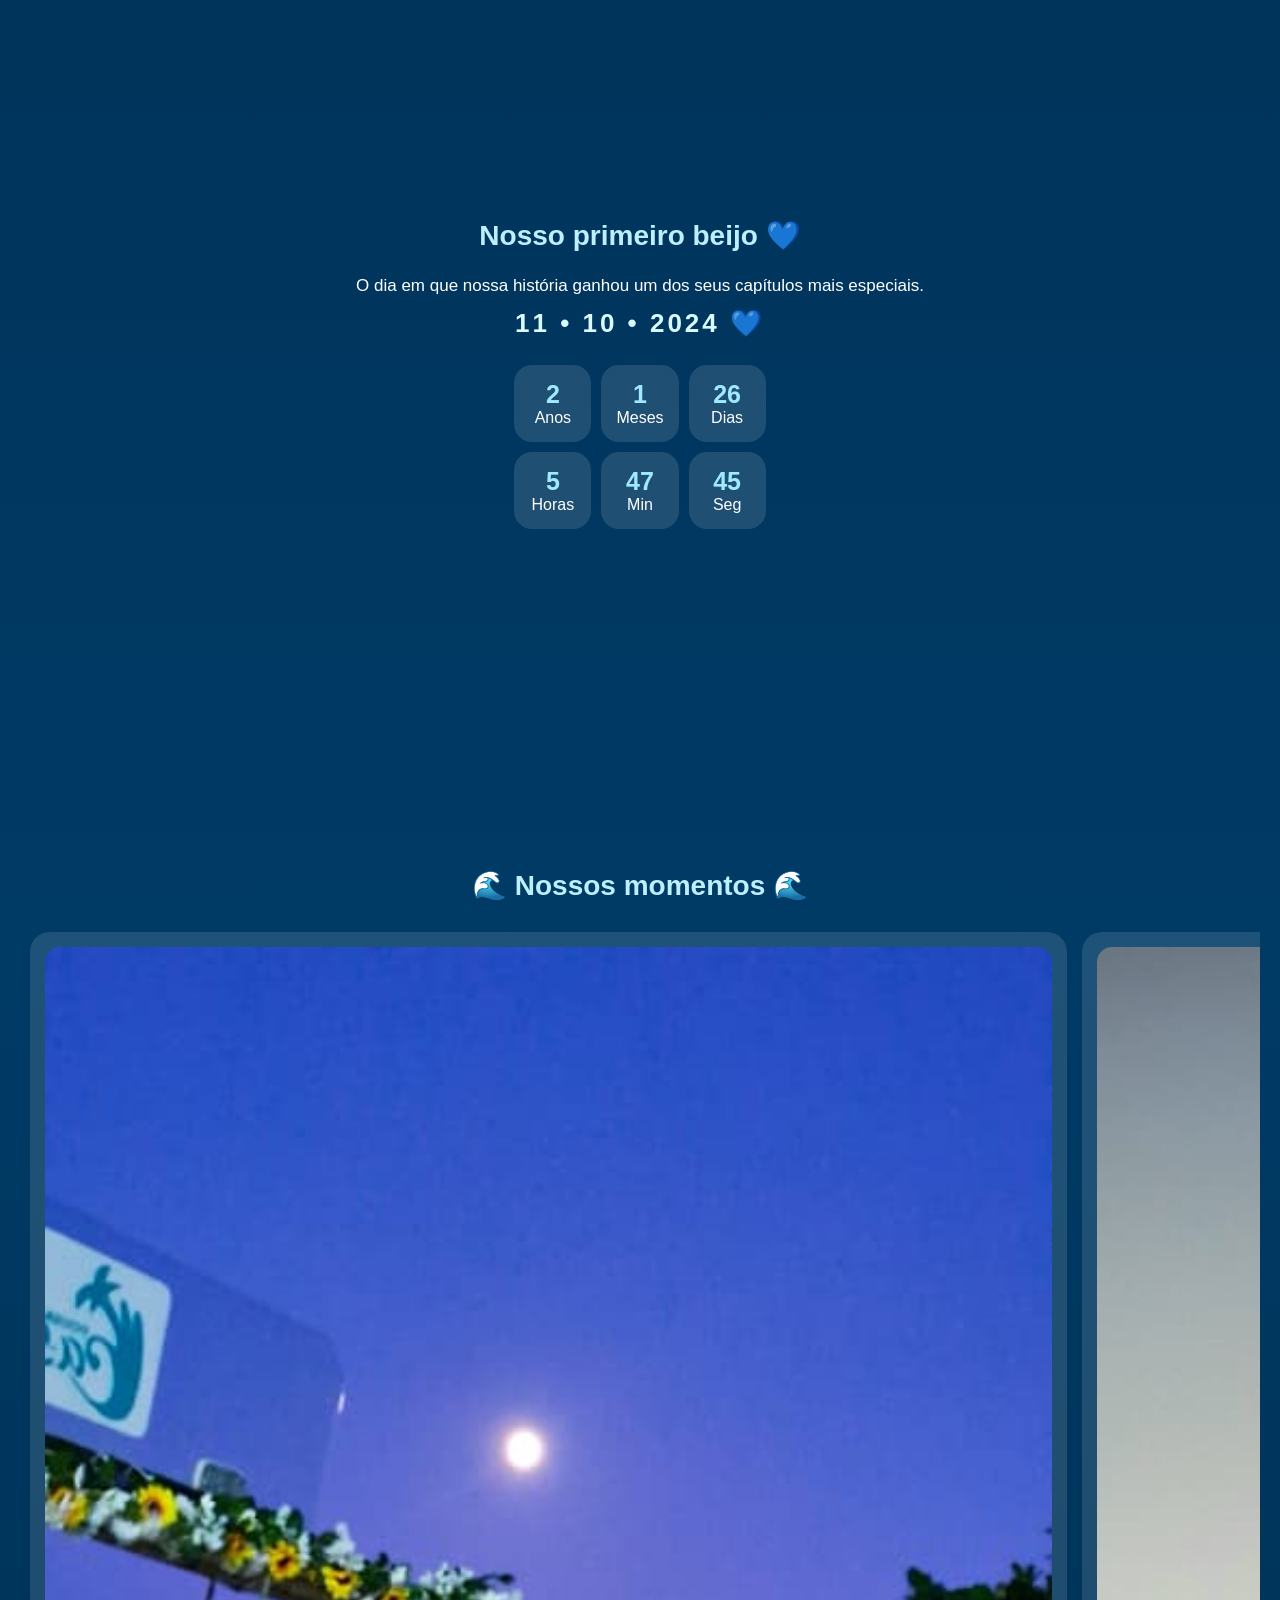
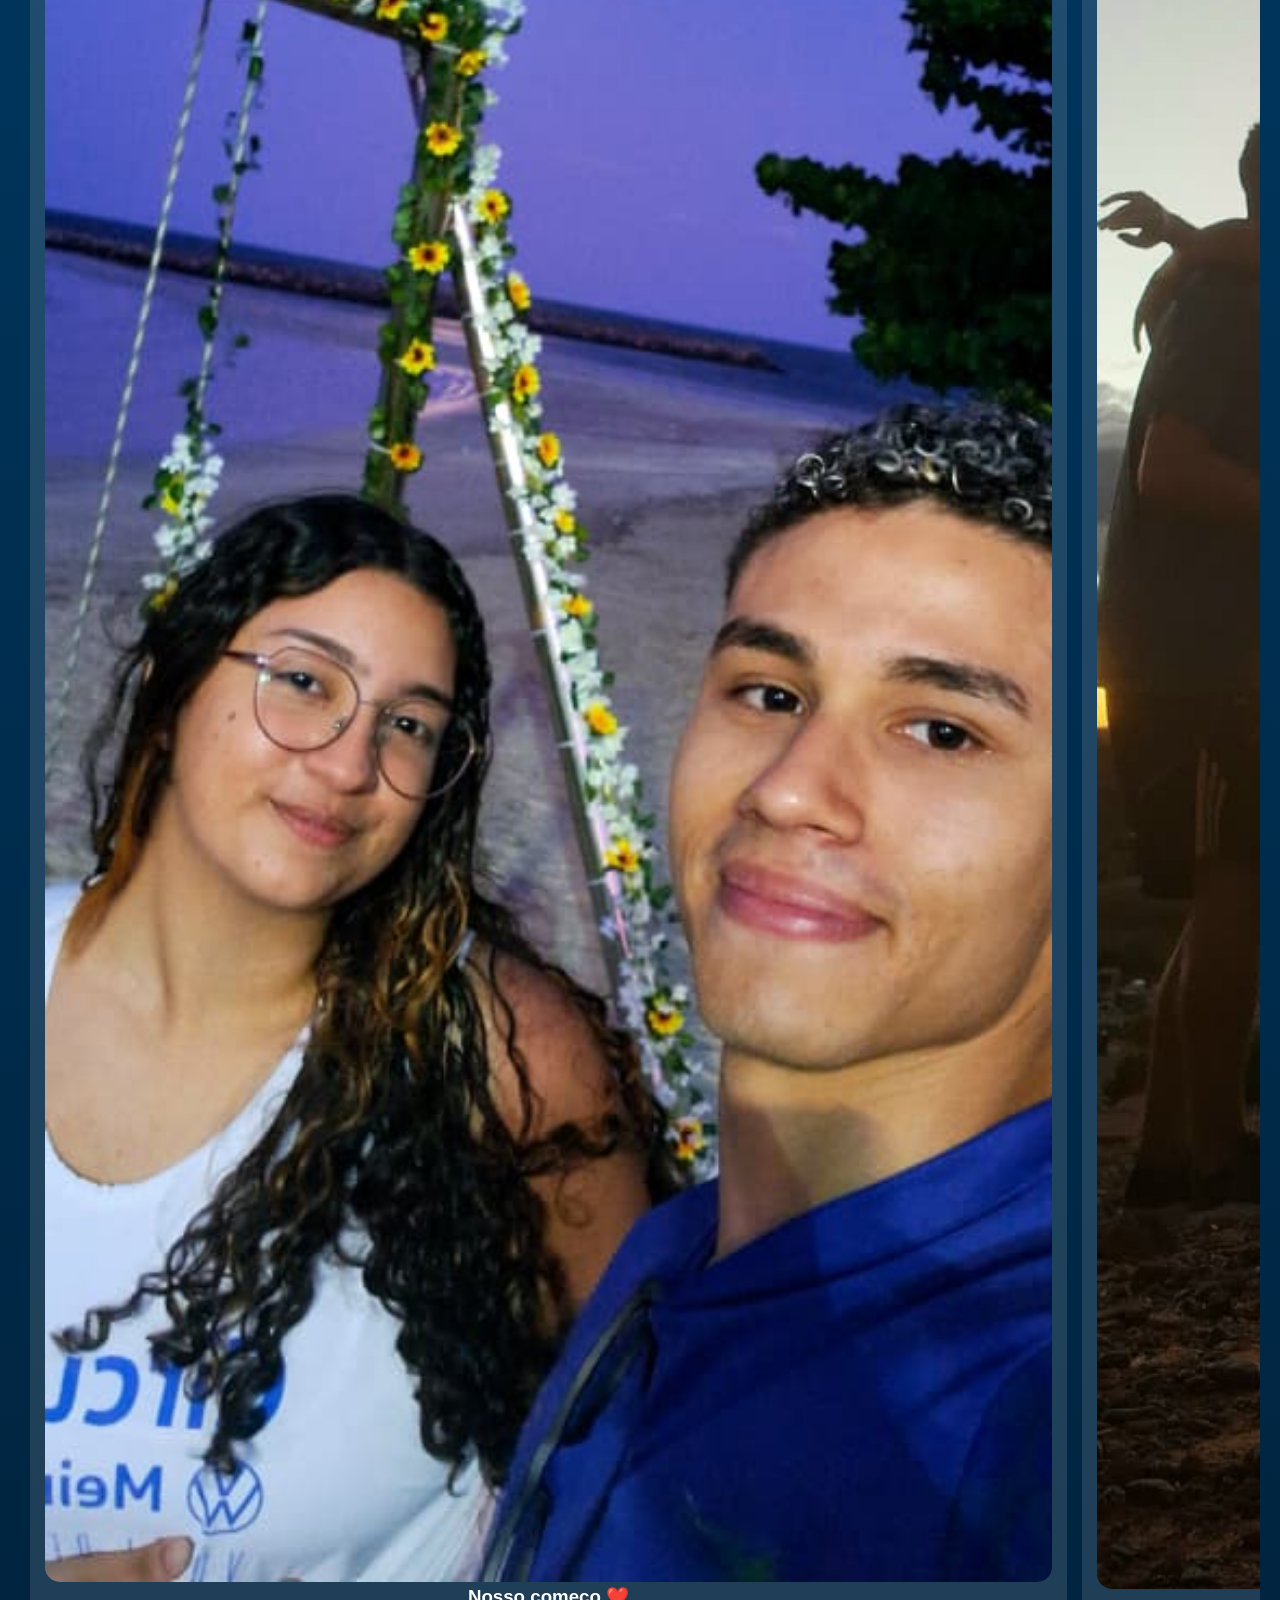
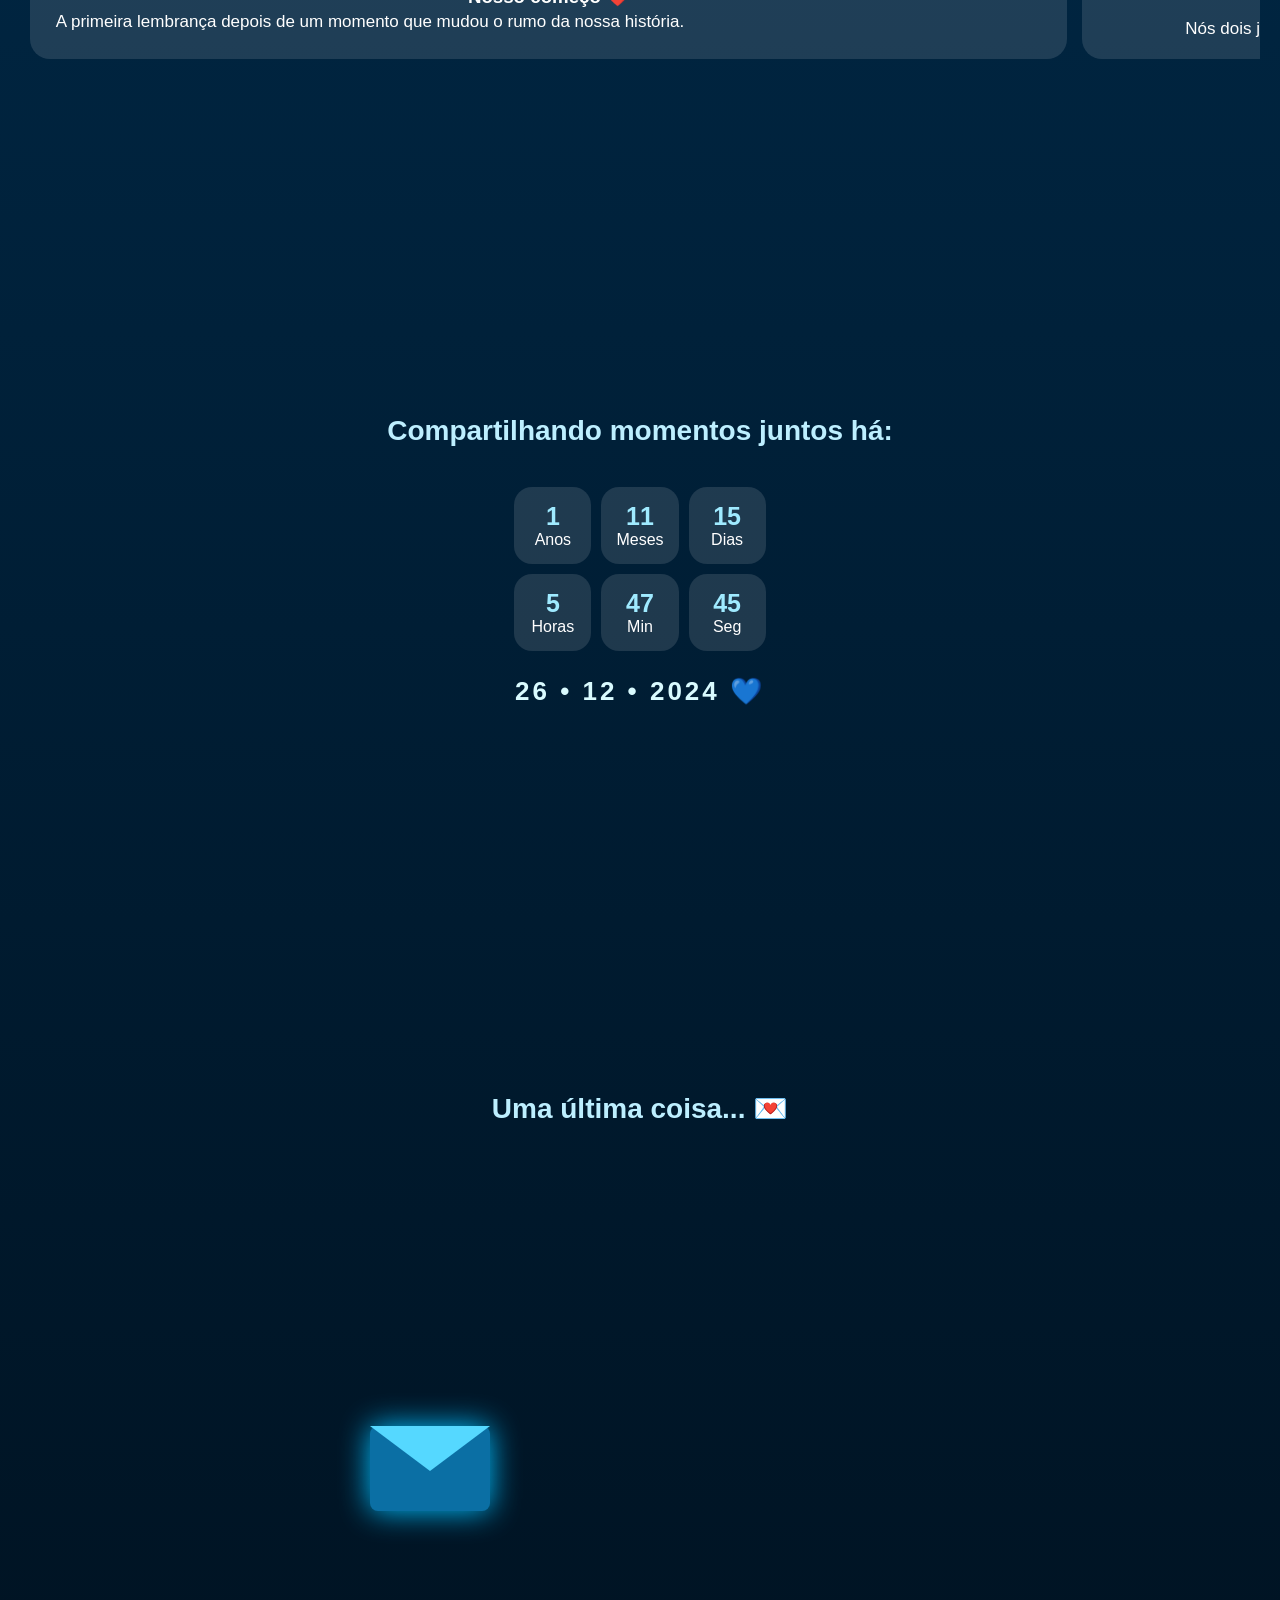
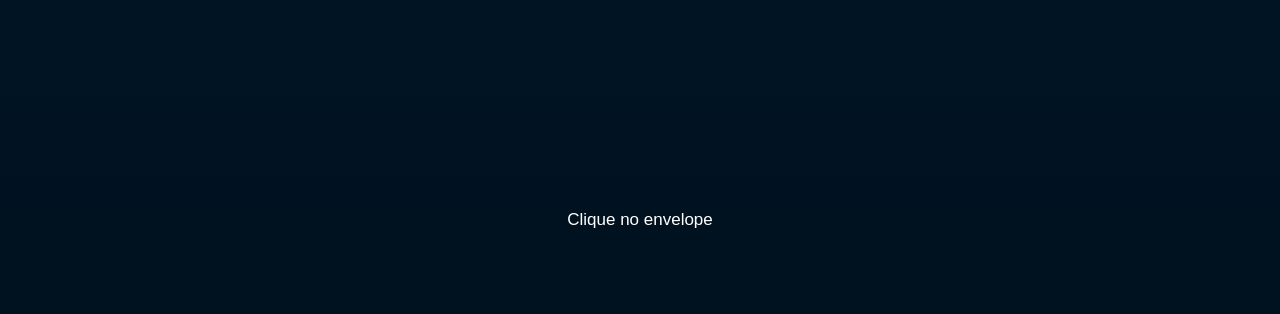
==== commit 2bd77d53: "Update index.html" ====
--- a/index.html
+++ b/index.html
@@ -15,7 +15,6 @@
 
 
 <body>
-
 
 
 <div class="mar">
@@ -46,25 +45,19 @@
 
 
 <p>
-
 Preparei um presente especial para você...
-
-</p>
-
-
-
-<p>
-
+</p>
+
+
+<p>
 Um lugar onde guardei nossas lembranças
 e um pouco da nossa história.
-
 </p>
 
 
 <br><br>
 
 
-
 <button onclick="irParaHistoria()">
 
 Abrir presente!
@@ -72,7 +65,6 @@
 </button>
 
 
-
 </section>
 
 
@@ -97,11 +89,14 @@
 
 
 
+<br>
+
 
 
 <h1>Minha Princesa...</h1>
 
 
+<br>
 
 
 
@@ -170,15 +165,19 @@
 
 
 
+
 <button onclick="tocarMusica()">
 
+
 🎶 Tocar nossa música 🎶
 
+
 </button>
 
 
 
 
+
 <audio id="musica">
 
 
@@ -189,6 +188,7 @@
 
 
 
+
 </div>
 
 
@@ -203,7 +203,6 @@
 
 
 <section>
-
 
 
 <h2>Nosso primeiro beijo 💙</h2>
@@ -230,10 +229,10 @@
 
 
 
-
 <div class="contador-beijo">
 
 
+
 <div>
 
 <span id="anos">0</span>
@@ -264,6 +263,36 @@
 
 
 
+<div>
+
+<span id="horasBeijo">0</span>
+
+Horas
+
+</div>
+
+
+
+<div>
+
+<span id="minutosBeijo">0</span>
+
+Min
+
+</div>
+
+
+
+<div>
+
+<span id="segundosBeijo">0</span>
+
+Seg
+
+</div>
+
+
+
 </div>
 
 
@@ -297,7 +326,6 @@
 
 
 <img src="./fotos/foto1.jpeg">
-
 
 
 <h3>Nosso começo ❤️</h3>
@@ -312,7 +340,6 @@
 </p>
 
 
-
 </div>
 
 
@@ -329,9 +356,7 @@
 <img src="./fotos/foto2.jpeg">
 
 
-
 <h3>Nosso pôr do sol 🌅</h3>
-
 
 
 
@@ -359,7 +384,6 @@
 <img src="./fotos/foto3.jpeg">
 
 
-
 <h3>Nosso passeio 🚤</h3>
 
 
@@ -372,16 +396,13 @@
 </p>
 
 
-
-</div>
-
-
-
-
-
-
-</div>
-
+</div>
+
+
+
+
+
+</div>
 
 
 </section>
@@ -397,8 +418,6 @@
 <section>
 
 
-
-
 <h2>
 
 Compartilhando momentos juntos há:
@@ -433,7 +452,6 @@
 
 
 
-
 <div>
 
 <span id="d">0</span>
@@ -444,7 +462,6 @@
 
 
 
-
 <div>
 
 <span id="h">0</span>
@@ -455,7 +472,6 @@
 
 
 
-
 <div>
 
 <span id="min">0</span>
@@ -466,7 +482,6 @@
 
 
 
-
 <div>
 
 <span id="s">0</span>
@@ -482,6 +497,10 @@
 
 
 
+<br>
+
+
+
 
 <p class="data">
 
@@ -491,6 +510,7 @@
 
 
 
+
 </section>
 
 
@@ -504,9 +524,6 @@
 <section class="carta">
 
 
-
-
-
 <h2>
 
 Uma última coisa... 💌
@@ -526,14 +543,13 @@
 <div class="envelope" onclick="abrirCarta()">
 
 
+<div class="tampa"></div>
+
 
 💌
 
 
-
-</div>
-
-
+</div>
 
 
 
@@ -556,17 +572,14 @@
 <p>
 
 
-
 Nosso amor é como o mar:
 
 belo, profundo e impossível de medir.
 
 
-
 <br><br>
 
 
-
 Que a gente continue escrevendo nossa história,
 
 com muitos mares para explorar e muitos sonhos
@@ -574,31 +587,25 @@
 para realizar.
 
 
-
 <br><br>
 
 
-
 Independente do tamanho das ondas,
 
 eu sempre vou estar ao seu lado.
 
 
-
 <br><br>
 
 
-
 E mesmo observando todas as estrelas do céu,
 
 o meu brilho favorito sempre vai ser você.
 
 
-
 <br><br>
 
 
-
 Obrigado por todos os momentos,
 
 por todos os sorrisos
@@ -606,31 +613,25 @@
 e por ser a minha melhor companhia.
 
 
-
 <br><br>
 
 
-
 Eu te amo. 💙
 
 
-
 <br><br>
 
 
 Ass: Arthur ❤️
 
 
-
-</p>
-
-
-
-
-
-</div>
-
-
+</p>
+
+
+
+
+
+</div>
 
 
 
@@ -661,15 +662,12 @@
 
 
 
-
-
 <div id="visualFoto">
 
-
 <img id="fotoGrande">
 
-
-</div>
+</div>
+
 
 
 
@@ -680,7 +678,7 @@
 
 
 
-
 </body>
 
+
 </html>
--- a/style.css
+++ b/style.css
@@ -16,10 +16,11 @@
 
 linear-gradient(
 180deg,
-#020015,
-#071b46,
+#001b35,
+#003b66,
 #00111f
 );
+
 
 color:white;
 
@@ -29,6 +30,7 @@
 Arial,
 sans-serif;
 
+
 overflow-x:hidden;
 
 }
@@ -36,8 +38,8 @@
 
 
 
-
-/* FUNDO */
+/* FUNDO DO MAR */
+
 
 body::before{
 
@@ -47,12 +49,13 @@
 
 inset:0;
 
+
 background:
 
-radial-gradient(
-circle at top,
-#5429a8,
-transparent 35%
+linear-gradient(
+180deg,
+rgba(0,80,150,.4),
+transparent
 );
 
 
@@ -63,7 +66,6 @@
 
 
 
-
 .mar{
 
 position:fixed;
@@ -90,13 +92,16 @@
 
 font-size:45px;
 
-opacity:.45;
+opacity:.35;
+
 
 animation:
 
 nadar 18s linear infinite;
 
-}
+
+}
+
 
 
 
@@ -151,6 +156,9 @@
 
 
 
+
+
+
 @keyframes nadar{
 
 
@@ -177,62 +185,35 @@
 
 
 
-/* ESTRELAS FIXAS */
-
-
-body:after{
-
-content:"";
-
-position:fixed;
-
-inset:0;
-
-
-background-image:
-
-radial-gradient(
-white 1px,
-transparent 1px
-);
-
-
-background-size:60px 60px;
-
-opacity:.25;
-
-z-index:-1;
-
-}
-
-
-
-
-
-
-
 
 
 section{
 
+
 min-height:100vh;
 
-padding:60px 25px;
+
+padding:45px 20px;
 
 
 display:flex;
 
+
 flex-direction:column;
 
+
 justify-content:center;
 
+
 align-items:center;
 
 
 text-align:center;
 
+
 position:relative;
 
+
 z-index:5;
 
 }
@@ -242,107 +223,82 @@
 
 h1{
 
-font-size:45px;
-
-color:#9deaff;
-
-text-shadow:
-
-0 0 25px #00bfff;
-
-}
+font-size:40px;
+
+color:#aeeeff;
+
+}
+
 
 
 h2{
 
-font-size:30px;
-
-color:#b8eaff;
-
-margin-bottom:25px;
-
-}
+font-size:28px;
+
+color:#bdefff;
+
+margin-bottom:20px;
+
+}
+
 
 
 
 p{
 
-max-width:700px;
-
-font-size:18px;
-
-line-height:1.8;
-
-}
-
-
-
-
-
-
-
-/* BOTÕES */
+font-size:17px;
+
+line-height:1.7;
+
+max-width:650px;
+
+}
+
+
+
 
 
 button{
 
 
-margin-top:25px;
-
-padding:
-
-15px 35px;
+margin-top:20px;
+
+
+padding:14px 30px;
 
 
 border:none;
 
-border-radius:50px;
+
+border-radius:30px;
+
 
 
 background:
 
 linear-gradient(
 90deg,
-#006eff,
-#9d35ff
+#0077ff,
+#00cfff
 );
 
 
+
 color:white;
 
 
-font-size:18px;
+font-size:17px;
 
 
 cursor:pointer;
 
 
-box-shadow:
-
-0 0 25px #008cff;
-
-
-transition:.3s;
-
-
-}
-
-
-button:hover{
-
-transform:scale(1.08);
-
-}
-
-
-
-
-
-
-
-
-
-/* FOTO INICIAL */
+}
+
+
+
+
+/* FOTO */
 
 
 .foto-principal{
@@ -350,77 +306,36 @@
 
 width:85%;
 
-max-width:400px;
+max-width:350px;
 
 
 border-radius:25px;
 
-
-box-shadow:
-
-0 0 40px black;
-
-
-}
-
-
-
-
-
-/* MUSICA */
-
-
-.player-box{
-
-
-background:
-
-rgba(255,255,255,.12);
-
-
-backdrop-filter:blur(12px);
-
-
-padding:30px;
-
-
-border-radius:25px;
-
-
-border:
-
-1px solid rgba(255,255,255,.2);
-
-}
-
-
-
-
-
-
-
-
-
-
-/* DATA */
+}
+
+
+
+
+
+
+
+
+/* DATAS */
 
 
 .data{
 
 
-font-size:32px;
+font-size:26px;
 
 font-weight:bold;
 
-letter-spacing:5px;
-
-
-color:#baf5ff;
-
-
-text-shadow:
-
-0 0 20px #00d9ff;
+
+letter-spacing:3px;
+
+
+color:#d9fbff;
+
 
 }
 
@@ -442,14 +357,14 @@
 display:grid;
 
 
-grid-template-columns:
-repeat(3,1fr);
-
-
-gap:15px;
-
-
-margin-top:25px;
+grid-template-columns:repeat(3,1fr);
+
+
+gap:10px;
+
+
+margin-top:20px;
+
 
 }
 
@@ -464,90 +379,364 @@
 rgba(255,255,255,.12);
 
 
+
+padding:15px;
+
+
+border-radius:18px;
+
+
+}
+
+
+
+
+span{
+
+
+display:block;
+
+
+font-size:25px;
+
+
+color:#9feaff;
+
+
+font-weight:bold;
+
+
+}
+
+
+
+
+
+
+
+
+
+/* GALERIA */
+
+
+.galeria{
+
+
+display:flex;
+
+
+gap:15px;
+
+
+width:100%;
+
+
+overflow-x:auto;
+
+
+padding:10px;
+
+}
+
+
+
+.card{
+
+
+min-width:85%;
+
+
+background:
+
+rgba(255,255,255,.12);
+
+
+
+padding:15px;
+
+
+border-radius:20px;
+
+
+}
+
+
+
+
+.card img{
+
+
+width:100%;
+
+
+border-radius:15px;
+
+}
+
+
+
+
+
+
+
+
+
+
+/* CARTA */
+
+
+.area-carta{
+
+
+display:flex;
+
+
+justify-content:center;
+
+
+align-items:center;
+
+
+}
+
+
+
+.envelope{
+
+
+width:120px;
+
+height:85px;
+
+
+background:#0b6fa4;
+
+
+position:relative;
+
+
+cursor:pointer;
+
+
+border-radius:8px;
+
+
+transition:.5s;
+
+
+box-shadow:
+
+0 0 30px #00bfff;
+
+
+}
+
+
+
+
+.envelope:before{
+
+
+content:"";
+
+
+position:absolute;
+
+
+top:0;
+
+
+left:0;
+
+
+border-left:60px solid transparent;
+
+border-right:60px solid transparent;
+
+
+border-top:45px solid #55d8ff;
+
+
+}
+
+
+
+
+
+.envelope:hover{
+
+
+transform:scale(1.1);
+
+
+}
+
+
+
+
+
+
+
+.papel{
+
+
+width:90%;
+
+max-width:420px;
+
+
+background:
+
+rgba(255,255,255,.15);
+
+
 backdrop-filter:blur(10px);
 
 
-padding:20px;
+
+padding:25px;
 
 
 border-radius:20px;
 
 
-min-width:80px;
-
-}
-
-
-span{
-
-
-display:block;
-
-font-size:32px;
-
-font-weight:bold;
-
-color:#8deaff;
-
-}
-
-
-
-
-
-
-
-
-
-/* GALERIA */
-
-
-.galeria{
-
-
-display:flex;
-
-
-gap:20px;
-
-
-overflow-x:auto;
-
-
-width:100%;
-
-
-padding:20px;
-
-
-}
-
-
-.card{
-
-
-min-width:80%;
+margin-top:25px;
+
+
+opacity:0;
+
+
+visibility:hidden;
+
+
+transform:translateY(30px);
+
+
+
+transition:.6s;
+
+
+
+}
+
+
+
+.papel.mostrar{
+
+
+opacity:1;
+
+
+visibility:visible;
+
+
+transform:translateY(0);
+
+}
+
+
+
+
+
+
+
+
+.clique{
+
+margin-top:15px;
+
+}
+
+
+
+
+
+
+
+
+
+/* CORAÇÕES */
+
+
+.coracao{
+
+
+position:fixed;
+
+font-size:25px;
+
+bottom:0;
+
+z-index:100;
+
+
+animation:
+
+subir 2s linear forwards;
+
+
+}
+
+
+
+@keyframes subir{
+
+
+to{
+
+transform:translateY(-250px);
+
+opacity:0;
+
+}
+
+
+}
+
+
+
+
+
+
+
+
+/* FOTO GRANDE */
+
+
+#visualFoto{
+
+
+display:none;
+
+
+position:fixed;
+
+
+inset:0;
 
 
 background:
 
-rgba(255,255,255,.1);
-
-
-border-radius:25px;
-
-
-padding:20px;
-
-
-}
-
-
-
-.card img{
-
-
-width:100%;
+rgba(0,0,0,.85);
+
+
+z-index:200;
+
+
+justify-content:center;
+
+
+align-items:center;
+
+
+}
+
+
+
+#visualFoto img{
+
+
+max-width:90%;
 
 
 border-radius:20px;
@@ -563,333 +752,13 @@
 
 
 
-/* CARTA */
-
-
-.area-carta{
-
-
-display:flex;
-
-justify-content:center;
-
-align-items:center;
-
-}
-
-
-
-
-
-.envelope{
-
-
-font-size:90px;
-
-
-cursor:pointer;
-
-
-transition:.5s;
-
-
-}
-
-
-.envelope:hover{
-
-
-transform:
-
-scale(1.15);
-
-
-filter:
-
-drop-shadow(
-0 0 25px #72eaff
-);
-
-
-}
-
-
-
-
-
-
-.papel{
-
-
-width:600px;
-
-max-width:90%;
-
-
-background:
-
-rgba(255,255,255,.13);
-
-
-backdrop-filter:
-
-blur(15px);
-
-
-border:
-
-1px solid rgba(255,255,255,.25);
-
-
-
-padding:45px;
-
-
-border-radius:30px;
-
-
-box-shadow:
-
-0 0 50px rgba(0,150,255,.35);
-
-
-opacity:0;
-
-
-visibility:hidden;
-
-
-transform:
-
-translateY(40px) scale(.9);
-
-
-transition:
-
-.8s ease;
-
-
-}
-
-
-
-
-.papel.mostrar{
-
-
-opacity:1;
-
-
-visibility:visible;
-
-
-transform:
-
-translateY(0) scale(1);
-
-
-}
-
-
-
-
-
-
-
-.clique{
-
-
-margin-top:20px;
-
-opacity:.8;
-
-}
-
-
-
-
-
-
-
-
-
-/* CHUVA ESTRELAS */
-
-
-.estrela{
-
-
-position:fixed;
-
-
-top:-20px;
-
-
-width:3px;
-
-
-height:3px;
-
-
-background:white;
-
-
-border-radius:50%;
-
-
-z-index:100;
-
-
-animation:
-
-cair 3s linear forwards;
-
-
-}
-
-
-
-@keyframes cair{
-
-
-0%{
-
-transform:
-translateY(-20px);
-
-opacity:1;
-
-}
-
-
-
-100%{
-
-
-transform:
-translateY(110vh);
-
-
-opacity:0;
-
-}
-
-
-}
-
-
-
-
-
-
-
-
-
-/* CORAÇÕES */
-
-
-.coracao{
-
-
-position:fixed;
-
-
-z-index:100;
-
-
-animation:
-
-subir 2s linear forwards;
-
-}
-
-
-
-@keyframes subir{
-
-
-to{
-
-transform:
-translateY(-300px);
-
-opacity:0;
-
-}
-
-
-}
-
-
-
-
-
-
-
-
-
-/* FOTO GRANDE */
-
-
-#visualFoto{
-
-
-display:none;
-
-
-position:fixed;
-
-
-inset:0;
-
-
-background:
-
-rgba(0,0,0,.9);
-
-
-z-index:200;
-
-
-justify-content:center;
-
-
-align-items:center;
-
-
-}
-
-
-#visualFoto img{
-
-
-max-width:90%;
-
-
-max-height:90%;
-
-
-border-radius:25px;
-
-}
-
-
-
-
-
-
-
-
-/* CELULAR */
-
-
 @media(max-width:600px){
 
 
 
 h1{
 
-font-size:38px;
+font-size:34px;
 
 }
 
@@ -897,7 +766,7 @@
 
 h2{
 
-font-size:25px;
+font-size:23px;
 
 }
 
@@ -905,27 +774,38 @@
 
 .data{
 
-font-size:24px;
-
-}
-
+font-size:21px;
+
+}
 
 
 .contador-beijo,
 .tempo{
 
-grid-template-columns:
-repeat(2,1fr);
-
-}
-
-
-
-.papel{
-
-padding:25px;
-
-}
-
-
-}
+grid-template-columns:repeat(2,1fr);
+
+}
+
+
+
+.envelope{
+
+width:100px;
+
+height:70px;
+
+}
+
+
+.envelope:before{
+
+
+border-left-width:50px;
+
+border-right-width:50px;
+
+
+}
+
+
+}
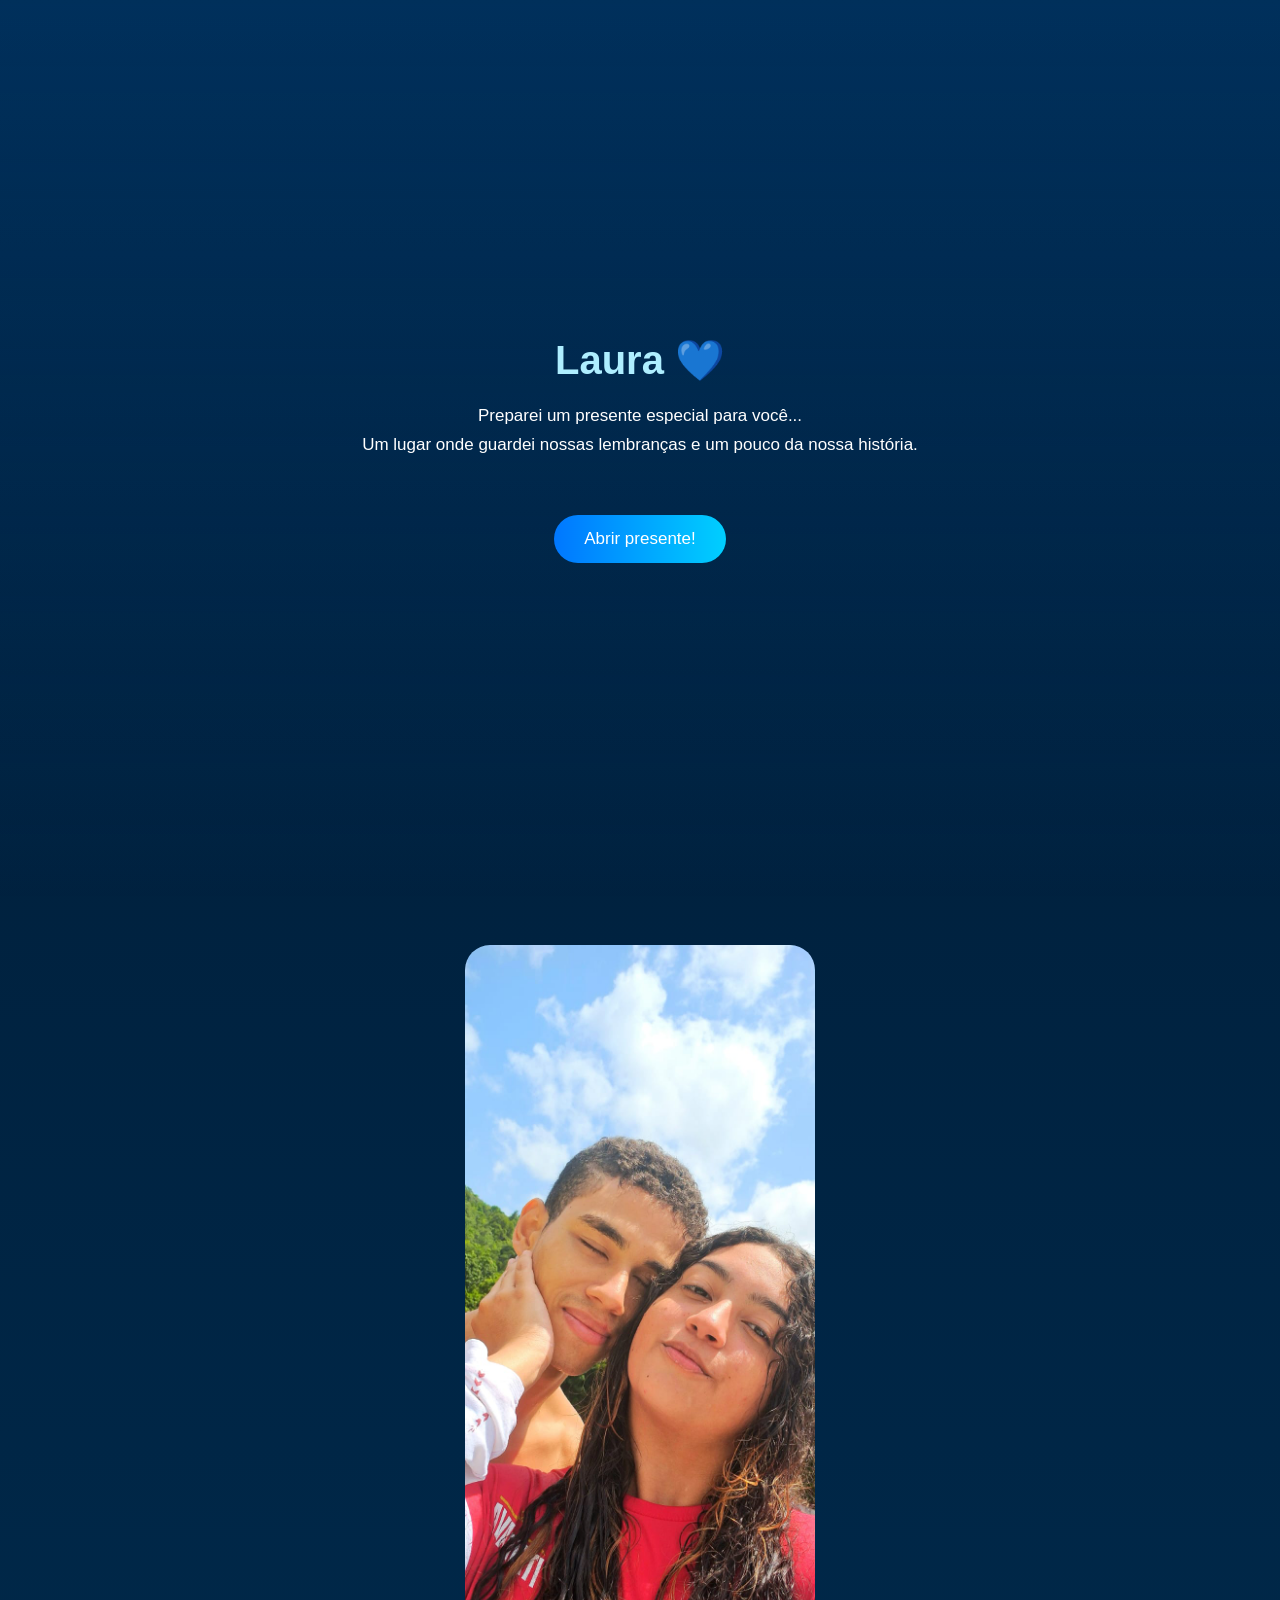
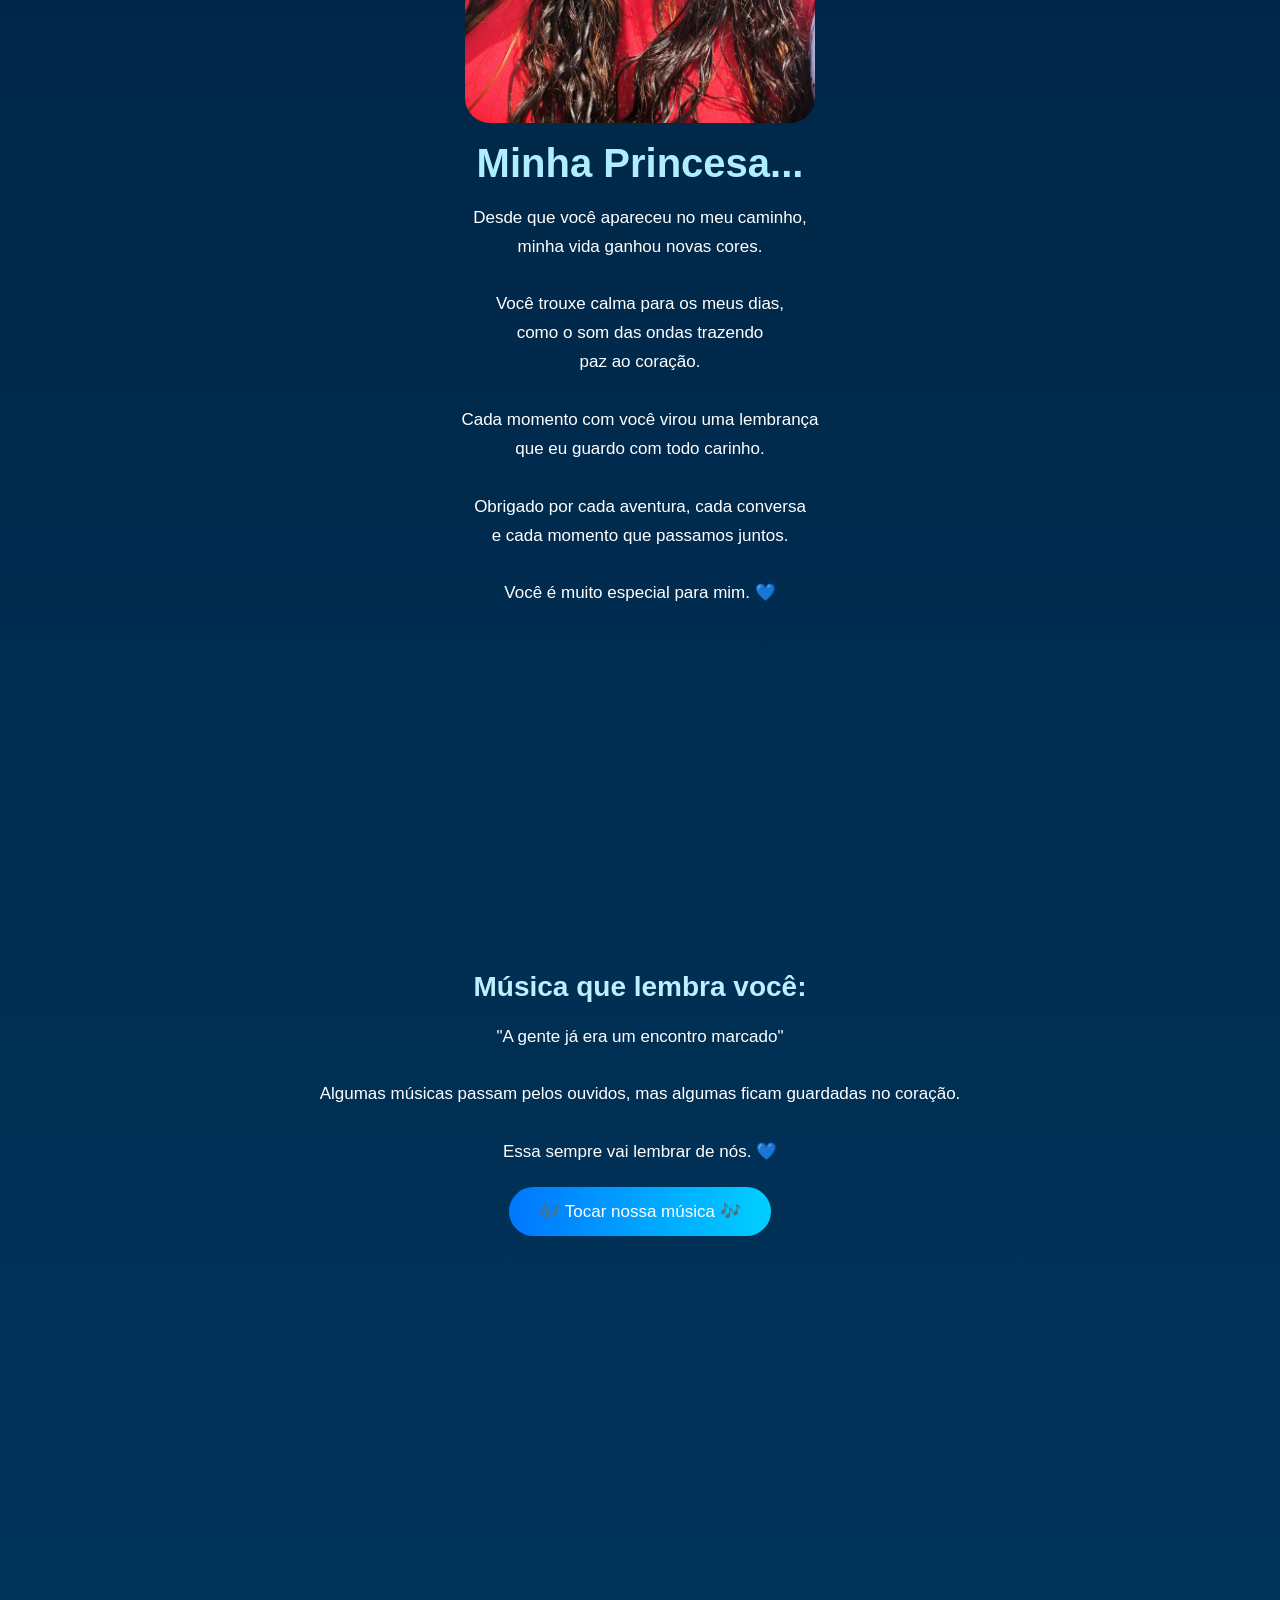
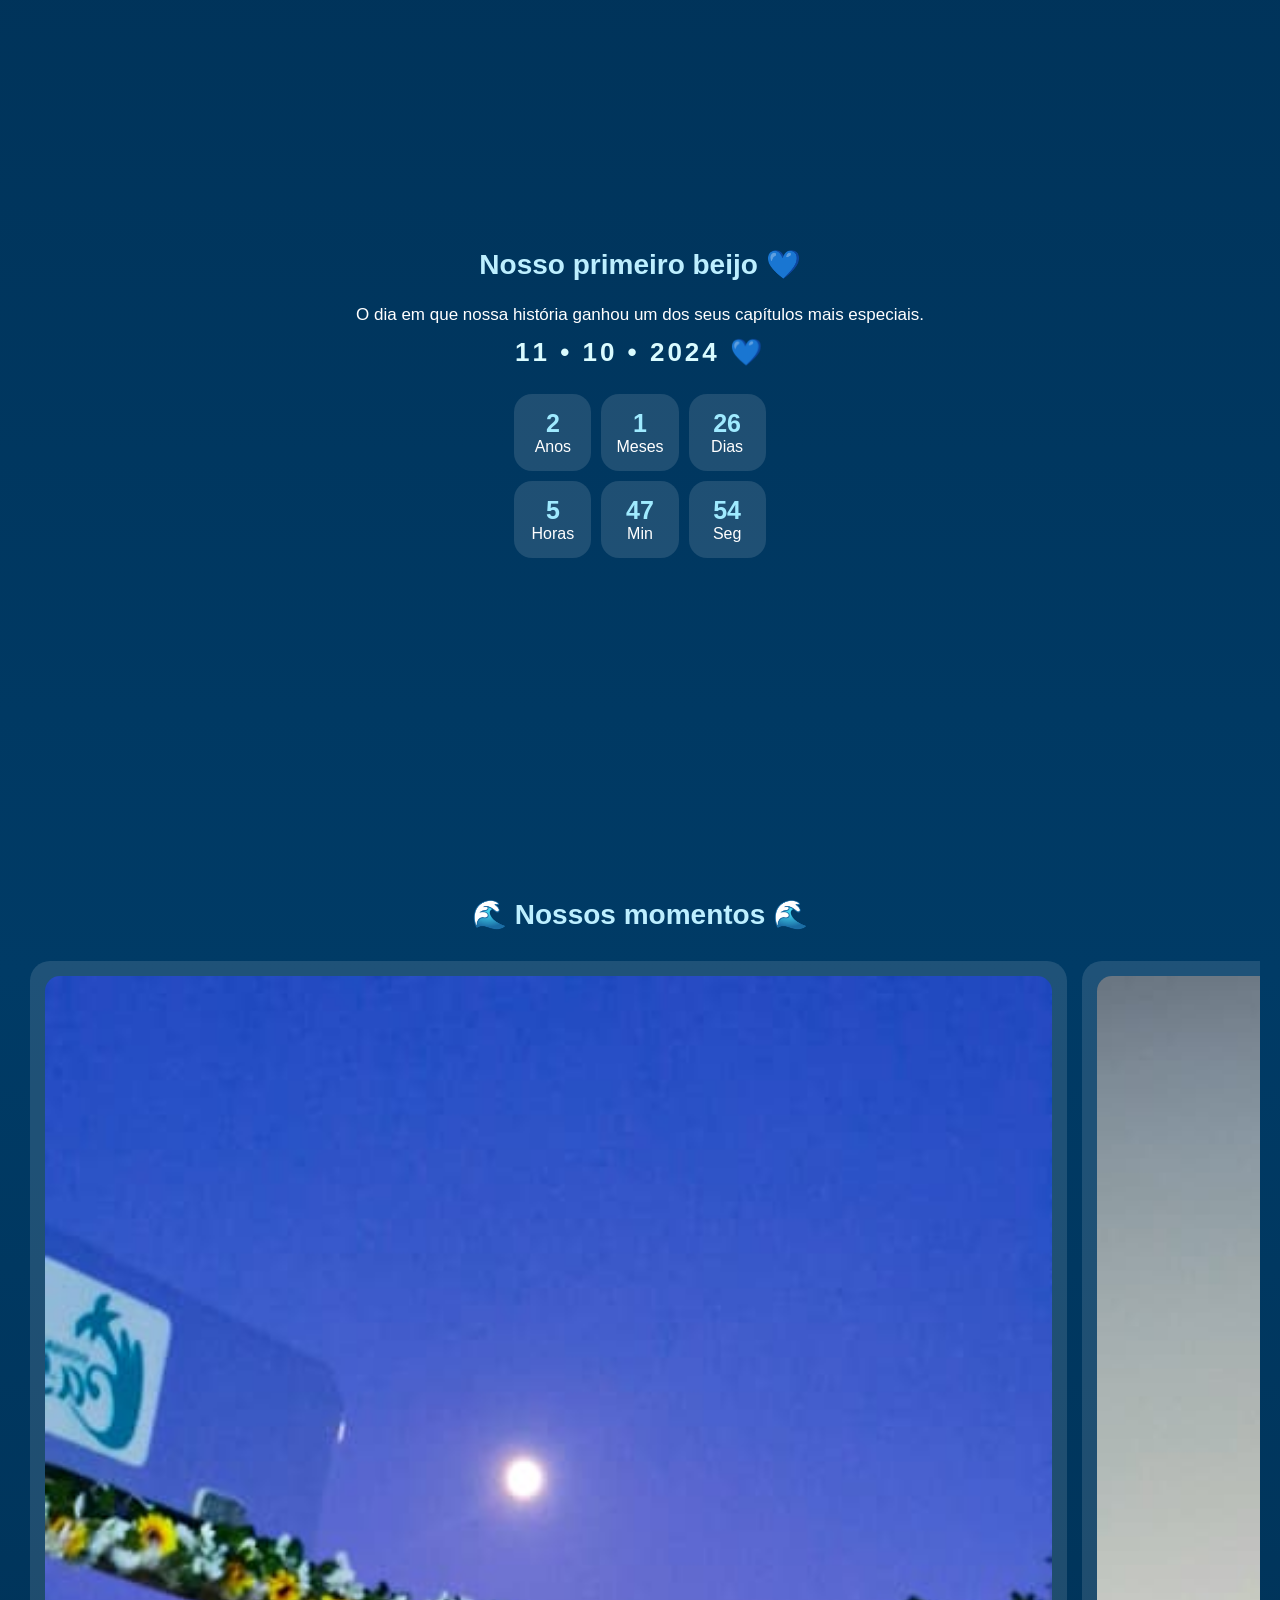
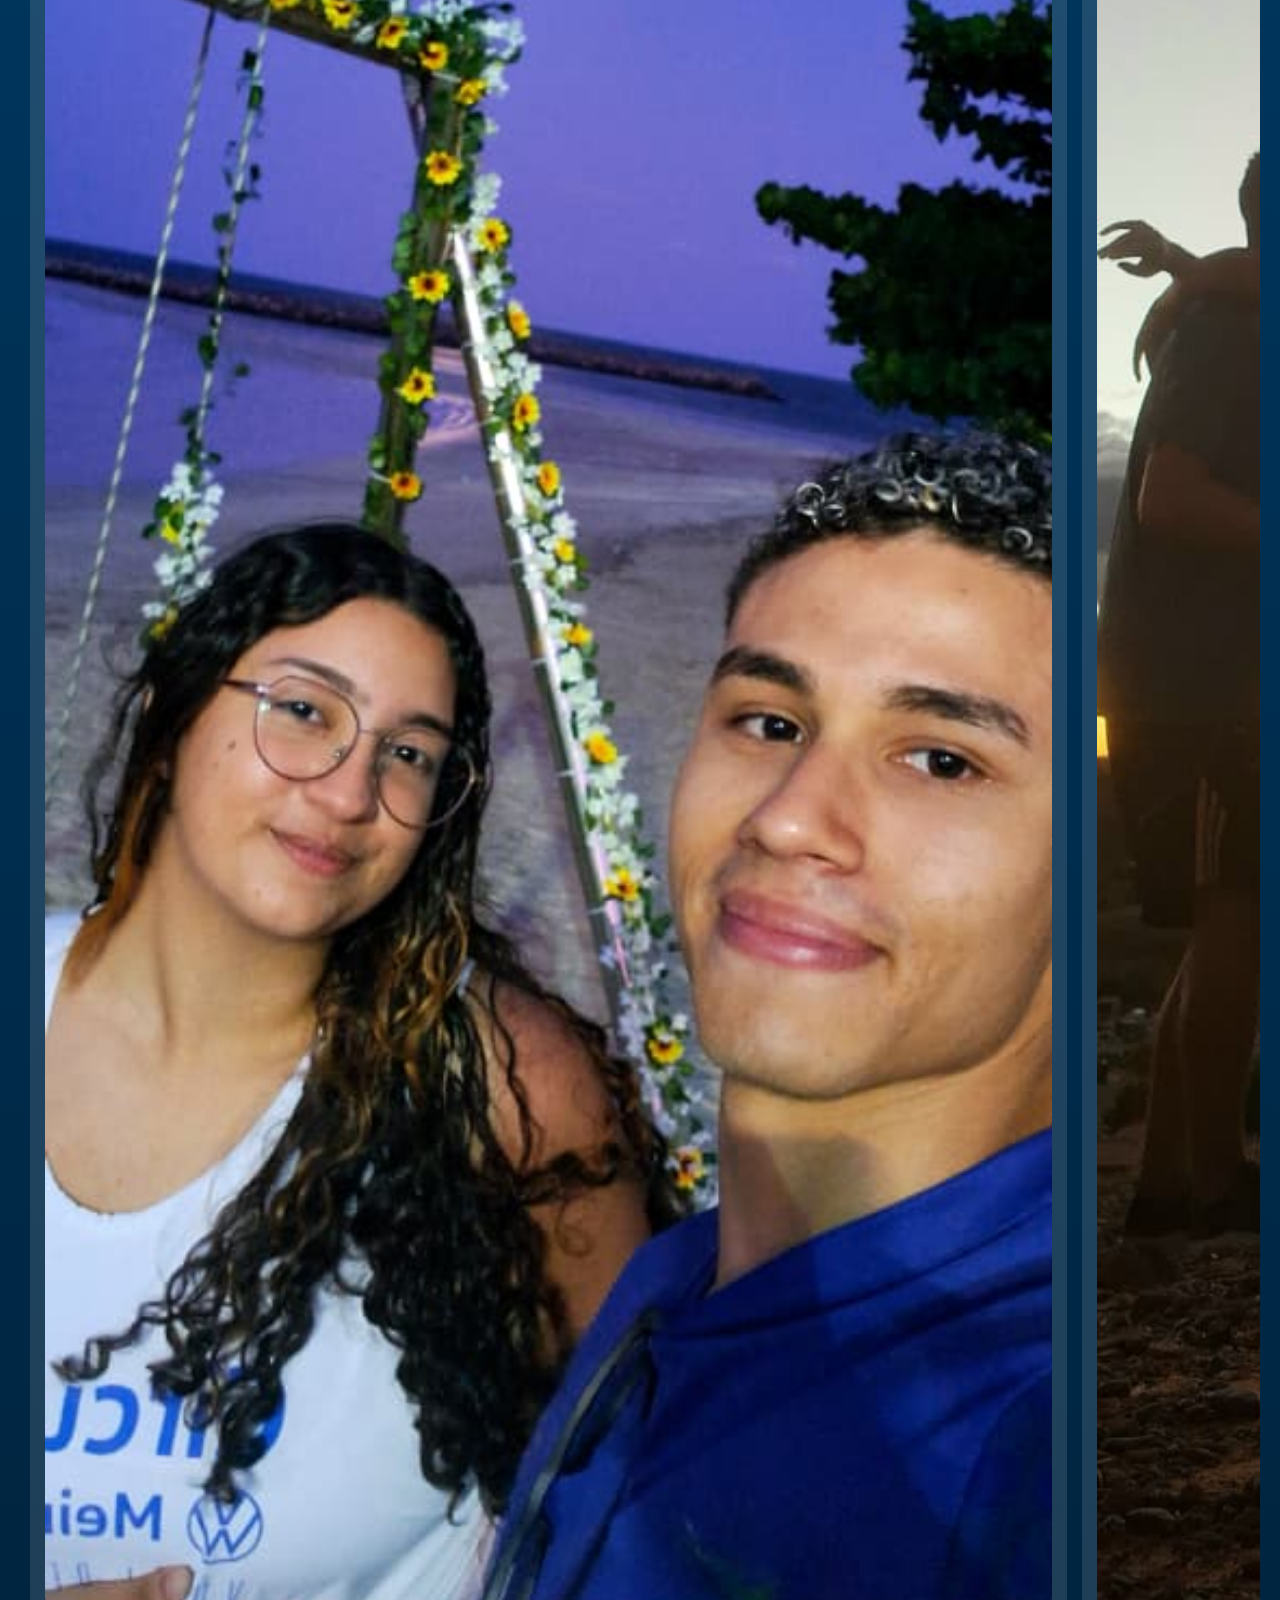
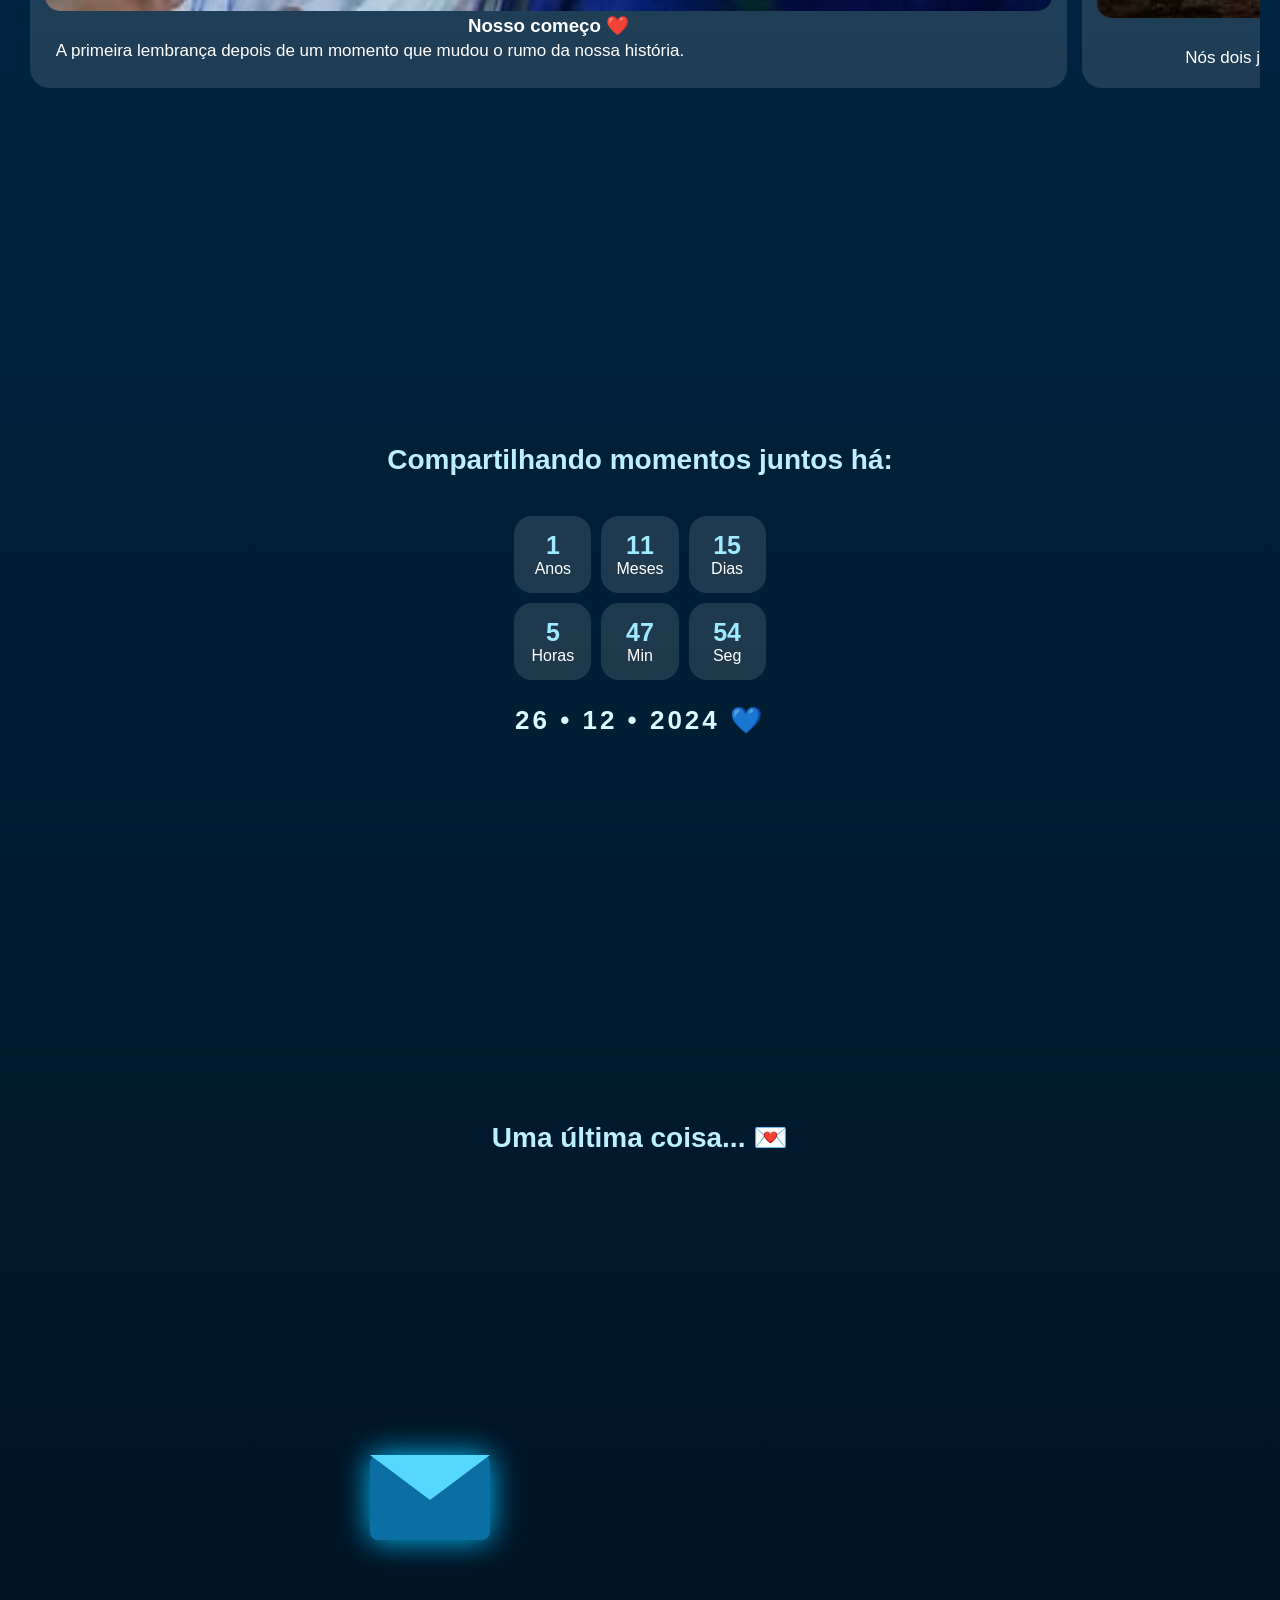
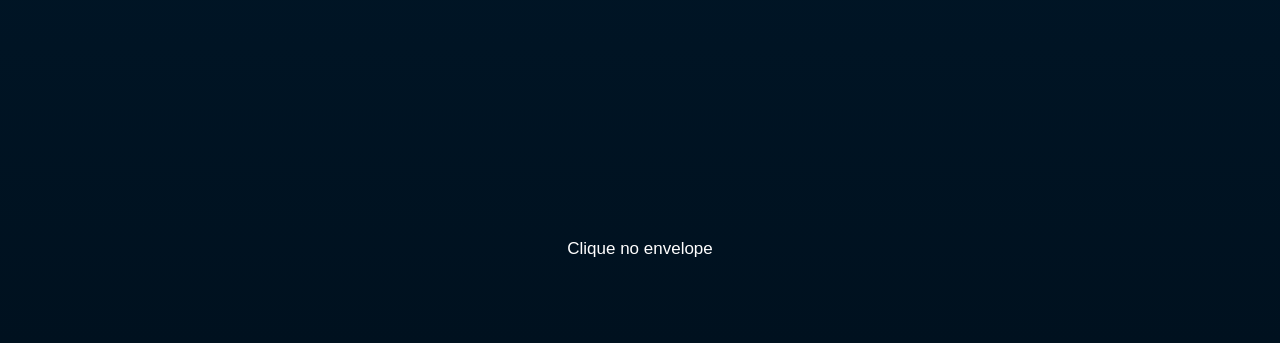
==== commit 016df05c: "Update index.html" ====
--- a/index.html
+++ b/index.html
@@ -109,7 +109,8 @@
 <br>
 
 Você trouxe calma para os meus dias,<br>
-como o som das ondas trazendo paz ao coração.<br>
+como o som das ondas trazendo<br>
+paz ao coração.<br>
 
 <br>
 
@@ -135,11 +136,7 @@
 
 
 
-
-
-
-
-
+  
 <section>
 
 
@@ -197,11 +194,7 @@
 
 
 
-
-
-
-
-
+  
 <section>
 
 
@@ -302,11 +295,7 @@
 
 
 
-
-
-
-
-
+  
 <section>
 
 
@@ -344,11 +333,7 @@
 
 
 
-
-
-
-
-
+  
 
 <div class="card">
 
@@ -373,11 +358,7 @@
 
 
 
-
-
-
-
-
+  
 <div class="card">
 
 
@@ -410,11 +391,7 @@
 
 
 
-
-
-
-
-
+  
 <section>
 
 
@@ -517,10 +494,7 @@
 
 
 
-
-
-
-
+  
 <section class="carta">
 
 
@@ -555,6 +529,7 @@
 
 
 
+  
 
 
 <div class="papel" id="carta">
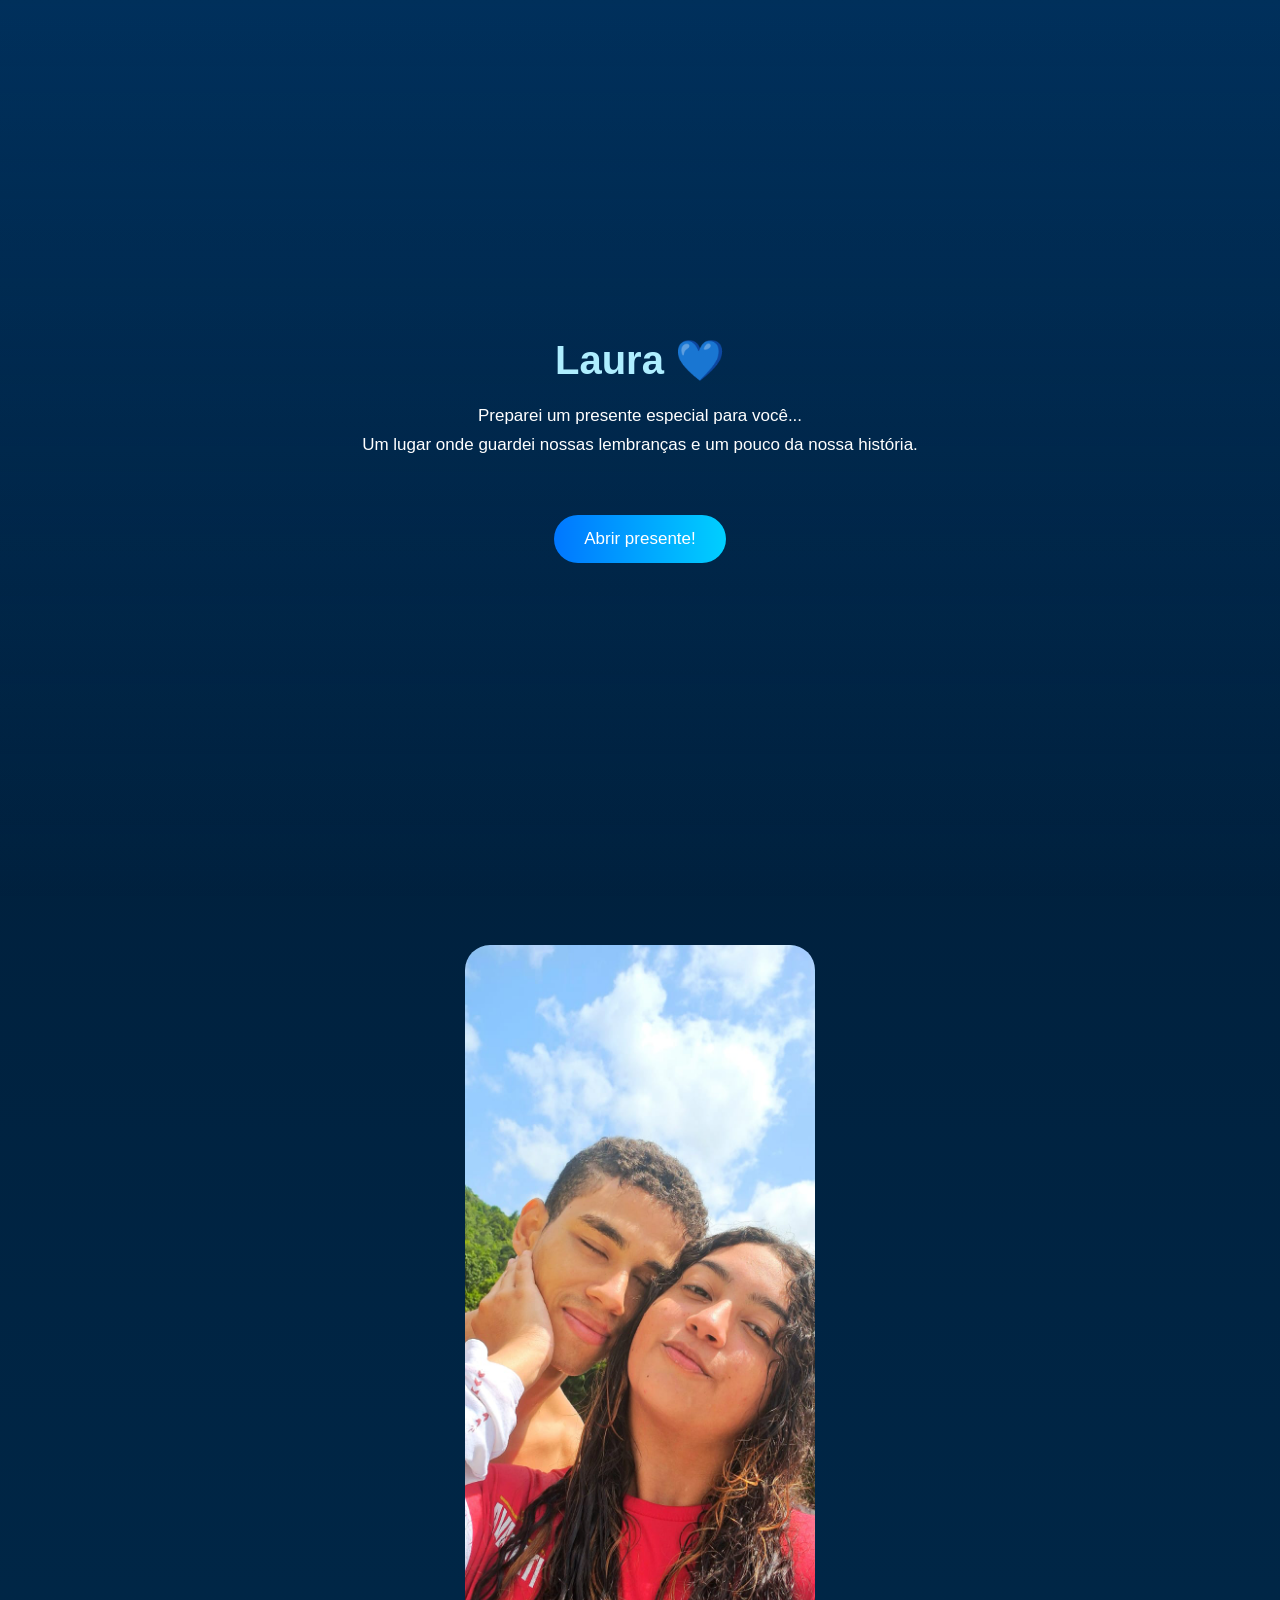
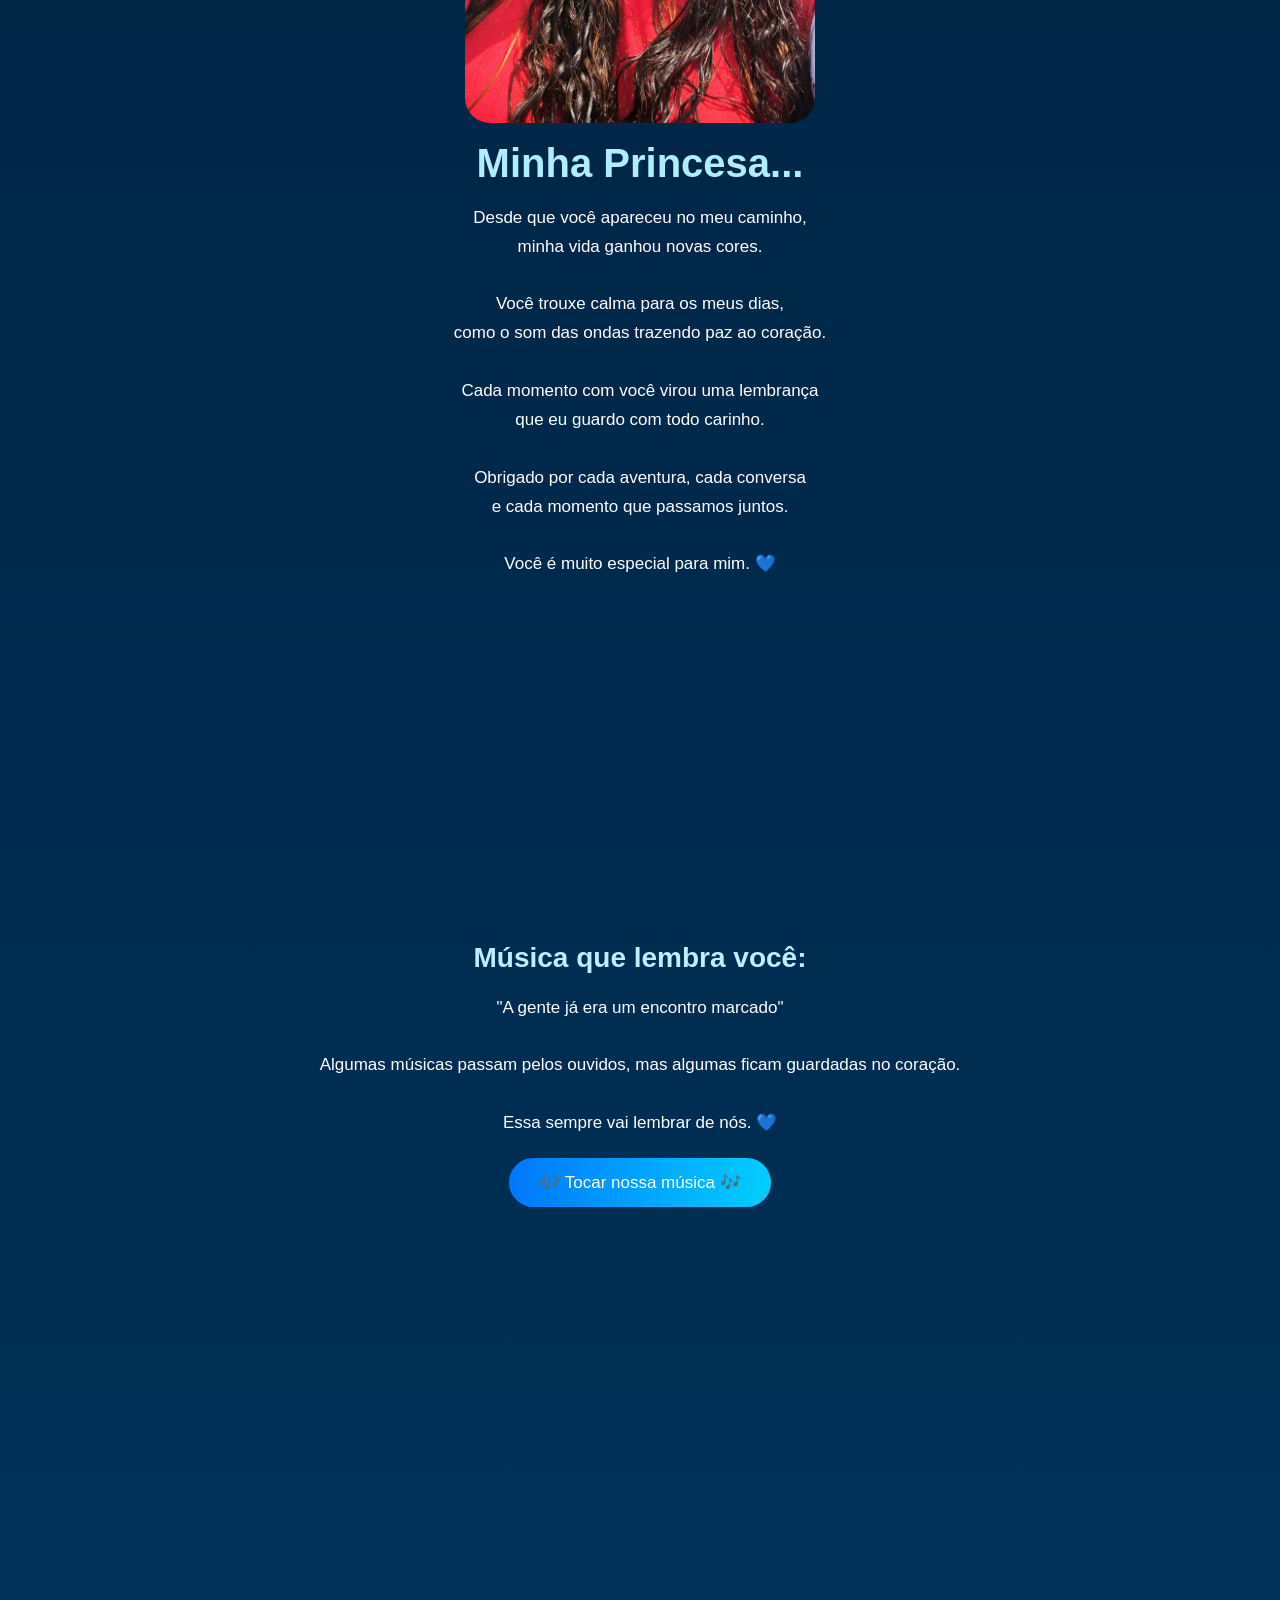
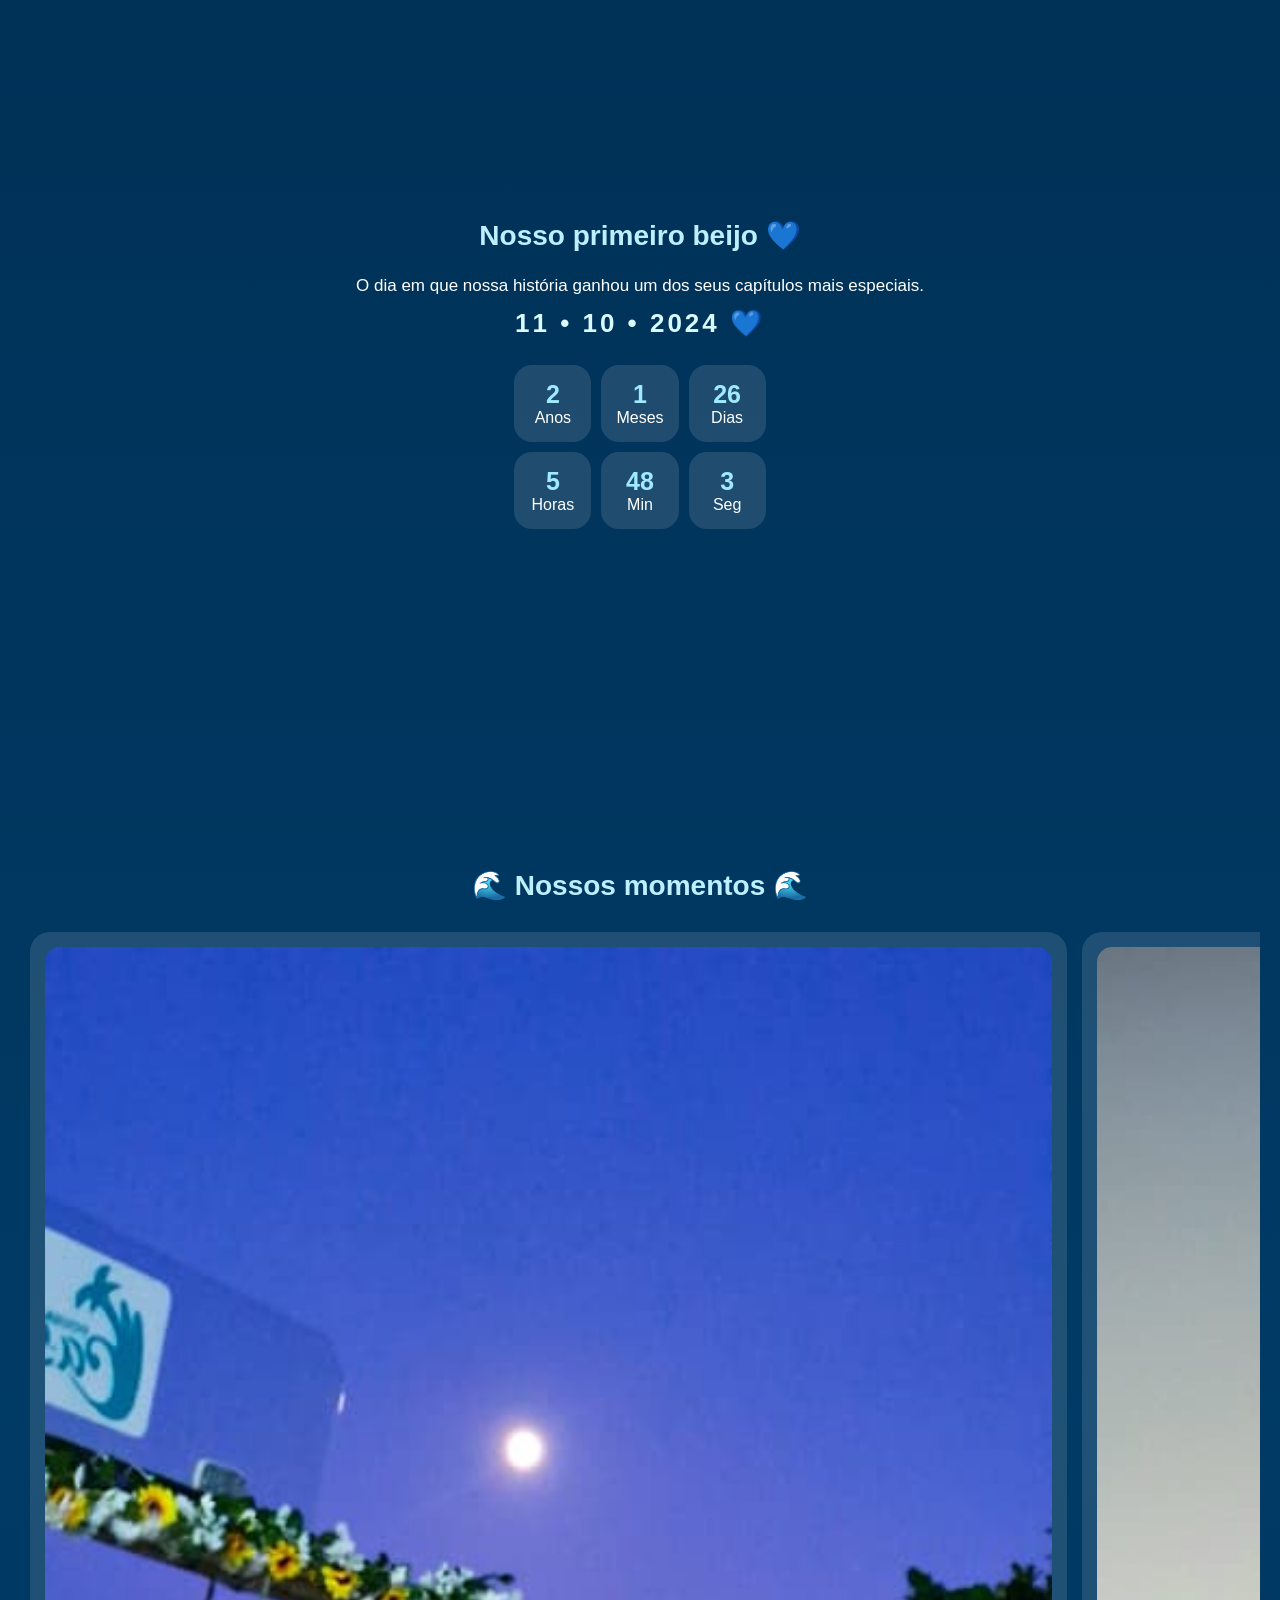
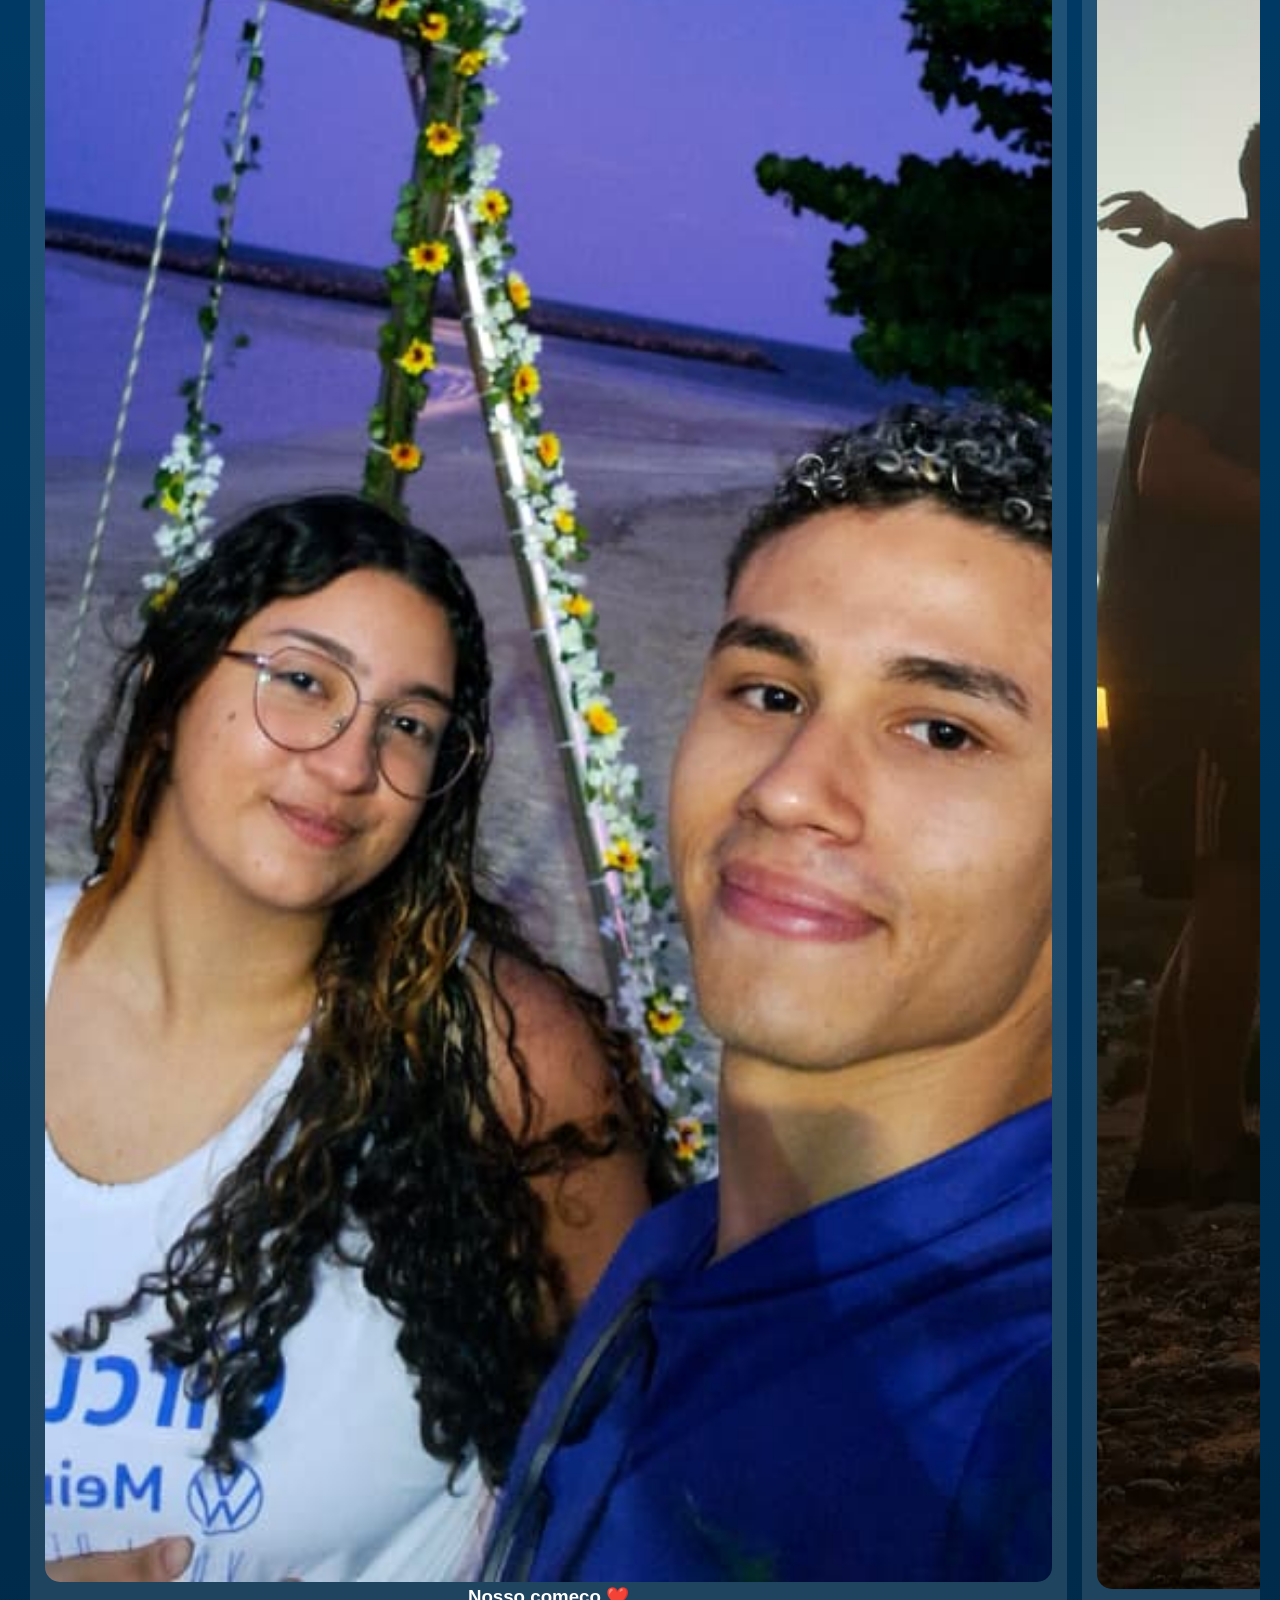
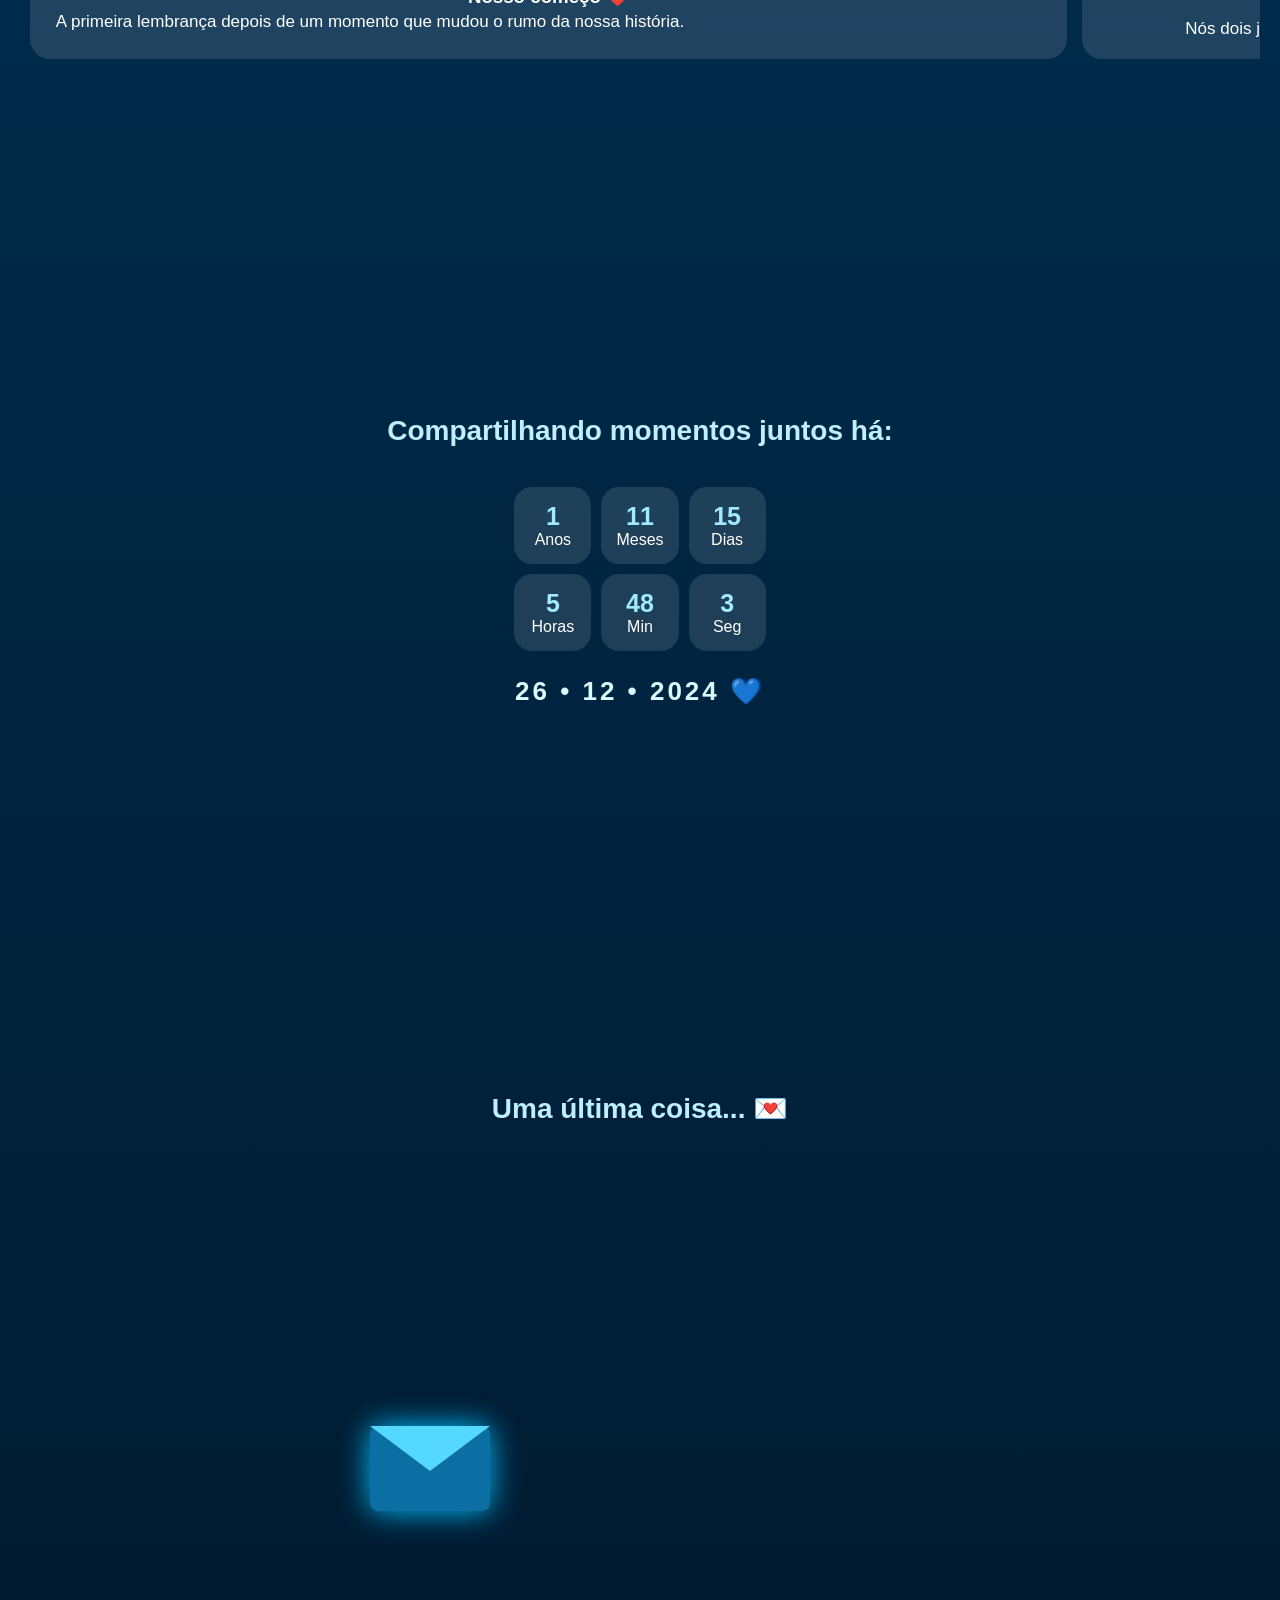
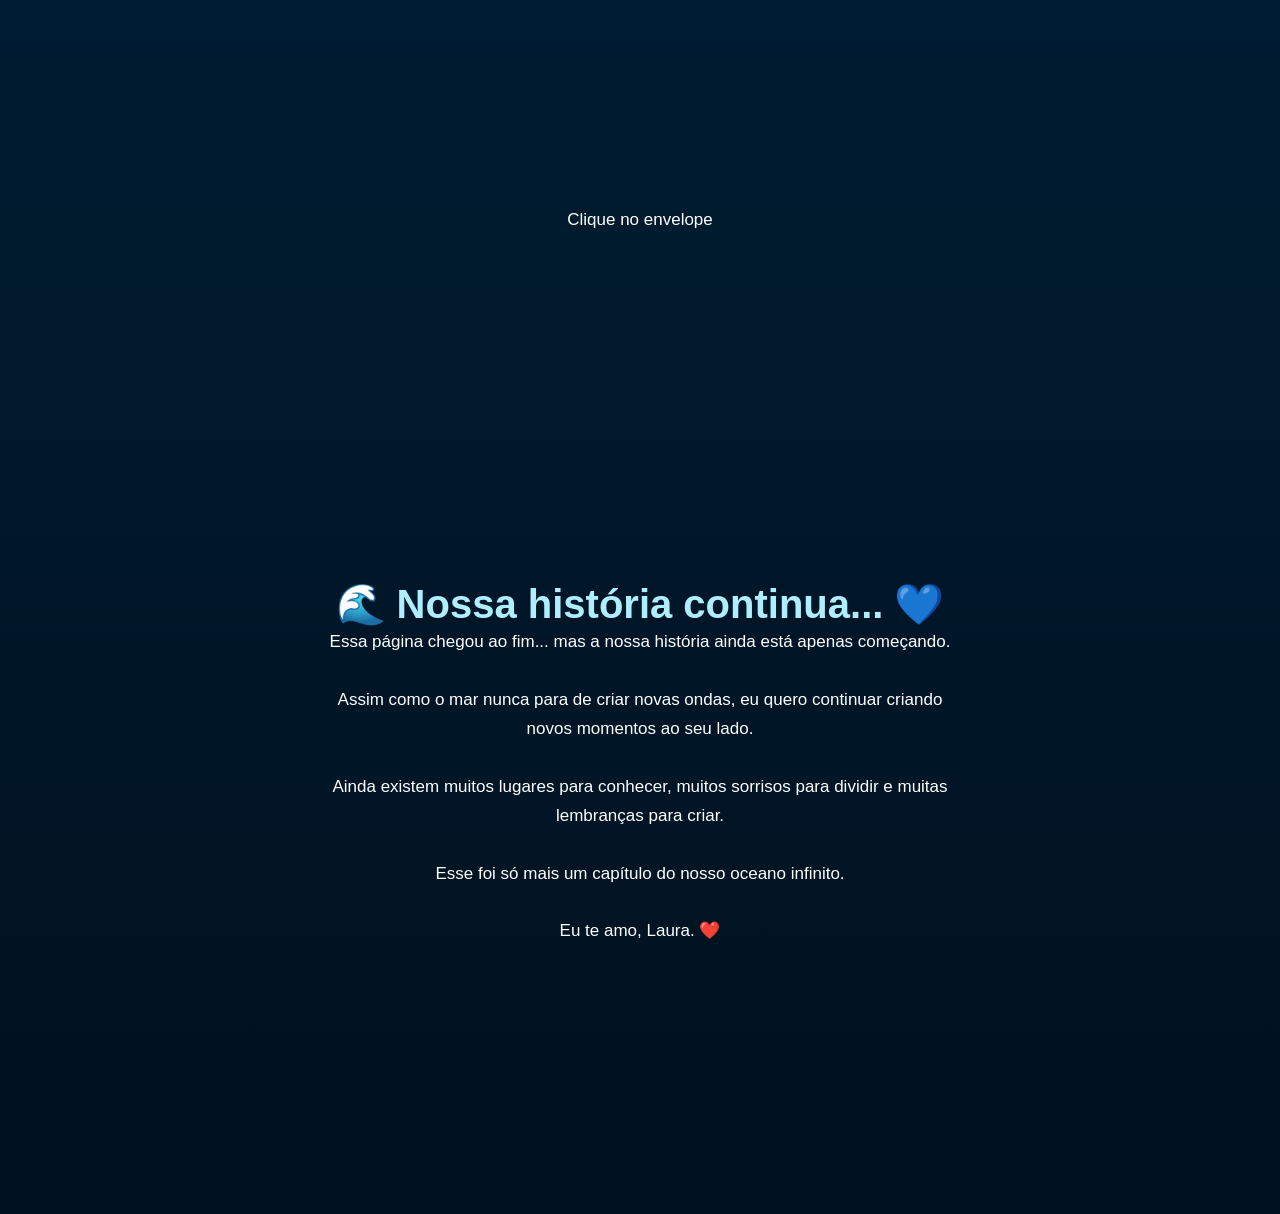
==== commit 949fb66a: "Update index.html" ====
--- a/index.html
+++ b/index.html
@@ -33,8 +33,6 @@
 
 
 
-
-
 <section class="inicio">
 
 
@@ -79,12 +77,9 @@
 
 
 
-<img
-
+<img 
 class="foto-principal"
-
 src="./fotos/inicio.jpeg"
-
 alt="Nossa foto">
 
 
@@ -92,12 +87,10 @@
 <br>
 
 
-
 <h1>Minha Princesa...</h1>
 
 
 <br>
-
 
 
 <p>
@@ -109,8 +102,7 @@
 <br>
 
 Você trouxe calma para os meus dias,<br>
-como o som das ondas trazendo<br>
-paz ao coração.<br>
+como o som das ondas trazendo paz ao coração.<br>
 
 <br>
 
@@ -130,13 +122,16 @@
 </p>
 
 
-
-</section>
-
-
-
-
-  
+</section>
+
+
+
+
+
+
+
+
+
 <section>
 
 
@@ -145,7 +140,6 @@
 
 
 <div class="player-box">
-
 
 
 <p>
@@ -162,44 +156,40 @@
 
 
 
-
 <button onclick="tocarMusica()">
 
-
 🎶 Tocar nossa música 🎶
 
-
 </button>
 
 
 
 
-
 <audio id="musica">
 
-
 <source src="musica.mp3" type="audio/mpeg">
 
-
 </audio>
 
 
 
-
-</div>
-
-
-</section>
-
-
-
-
-  
+</div>
+
+
+</section>
+
+
+
+
+
+
+
+
+
 <section>
 
 
 <h2>Nosso primeiro beijo 💙</h2>
-
 
 
 <p>
@@ -221,104 +211,82 @@
 
 
 
-
 <div class="contador-beijo">
 
 
 
 <div>
-
 <span id="anos">0</span>
-
 Anos
-
-</div>
-
-
-
-<div>
-
+</div>
+
+
+
+<div>
 <span id="meses">0</span>
-
 Meses
-
-</div>
-
-
-
-<div>
-
+</div>
+
+
+
+<div>
 <span id="dias">0</span>
-
 Dias
-
-</div>
-
-
-
-<div>
-
+</div>
+
+
+
+<div>
 <span id="horasBeijo">0</span>
-
 Horas
-
-</div>
-
-
-
-<div>
-
+</div>
+
+
+
+<div>
 <span id="minutosBeijo">0</span>
-
 Min
-
-</div>
-
-
-
-<div>
-
+</div>
+
+
+
+<div>
 <span id="segundosBeijo">0</span>
-
 Seg
-
-</div>
-
-
-
-</div>
-
-
-
-</section>
-
-
-
-
-  
+</div>
+
+
+
+</div>
+
+
+</section>
+
+
+
+
+
+
+
+
+
 <section>
 
 
-
 <h2>🌊 Nossos momentos 🌊</h2>
 
 
 
-
 <div class="galeria">
 
 
 
-
-
 <div class="card">
 
-
 <img src="./fotos/foto1.jpeg">
 
 
 <h3>Nosso começo ❤️</h3>
-
 
 
 <p>
@@ -333,16 +301,17 @@
 
 
 
-  
+
+
+
+
 
 <div class="card">
 
-
 <img src="./fotos/foto2.jpeg">
 
 
 <h3>Nosso pôr do sol 🌅</h3>
-
 
 
 <p>
@@ -358,15 +327,16 @@
 
 
 
-  
+
+
+
+
 <div class="card">
 
-
 <img src="./fotos/foto3.jpeg">
 
 
 <h3>Nosso passeio 🚤</h3>
-
 
 
 <p>
@@ -381,17 +351,19 @@
 
 
 
-
-
-</div>
-
-
-</section>
-
-
-
-
-  
+</div>
+
+
+</section>
+
+
+
+
+
+
+
+
+
 <section>
 
 
@@ -404,78 +376,58 @@
 
 
 
-
 <div class="tempo">
 
 
 
 <div>
-
 <span id="a">0</span>
-
 Anos
-
-</div>
-
-
-
-<div>
-
+</div>
+
+
+
+<div>
 <span id="m">0</span>
-
 Meses
-
-</div>
-
-
-
-<div>
-
+</div>
+
+
+
+<div>
 <span id="d">0</span>
-
 Dias
-
-</div>
-
-
-
-<div>
-
+</div>
+
+
+
+<div>
 <span id="h">0</span>
-
 Horas
-
-</div>
-
-
-
-<div>
-
+</div>
+
+
+
+<div>
 <span id="min">0</span>
-
 Min
-
-</div>
-
-
-
-<div>
-
+</div>
+
+
+
+<div>
 <span id="s">0</span>
-
 Seg
-
-</div>
-
-
-
-</div>
-
-
-
-
-<br>
-
+</div>
+
+
+
+</div>
+
+
+
+
+<br>
 
 
 
@@ -487,14 +439,16 @@
 
 
 
-
-</section>
-
-
-
-
-
-  
+</section>
+
+
+
+
+
+
+
+
+
 <section class="carta">
 
 
@@ -516,34 +470,24 @@
 
 <div class="envelope" onclick="abrirCarta()">
 
-
 <div class="tampa"></div>
 
-
 💌
 
-
-</div>
-
-
-
-
-
-  
+</div>
+
+
+
+
+
 
 
 <div class="papel" id="carta">
 
 
-
-
-
 <h3>Laura,</h3>
 
 
-
-
-
 <p>
 
 
@@ -603,17 +547,14 @@
 </p>
 
 
-
-
-
-</div>
-
-
-
-
-
-</div>
-
+</div>
+
+
+
+
+
+
+</div>
 
 
 
@@ -628,8 +569,73 @@
 
 
 
-
-</section>
+</section>
+
+
+
+
+
+
+
+
+
+<section class="final">
+
+
+<h1>
+
+🌊 Nossa história continua... 💙
+
+</h1>
+
+
+
+
+<p>
+
+
+Essa página chegou ao fim...
+
+mas a nossa história ainda está apenas começando.
+
+
+<br><br>
+
+
+Assim como o mar nunca para de criar novas ondas,
+
+eu quero continuar criando novos momentos ao seu lado.
+
+
+<br><br>
+
+
+Ainda existem muitos lugares para conhecer,
+
+muitos sorrisos para dividir
+
+e muitas lembranças para criar.
+
+
+<br><br>
+
+
+Esse foi só mais um capítulo do nosso oceano infinito.
+
+
+<br><br>
+
+
+Eu te amo, Laura. ❤️
+
+
+</p>
+
+
+
+</section>
+
+
 
 
 
@@ -652,8 +658,6 @@
 <script src="script.js"></script>
 
 
-
 </body>
 
-
 </html>
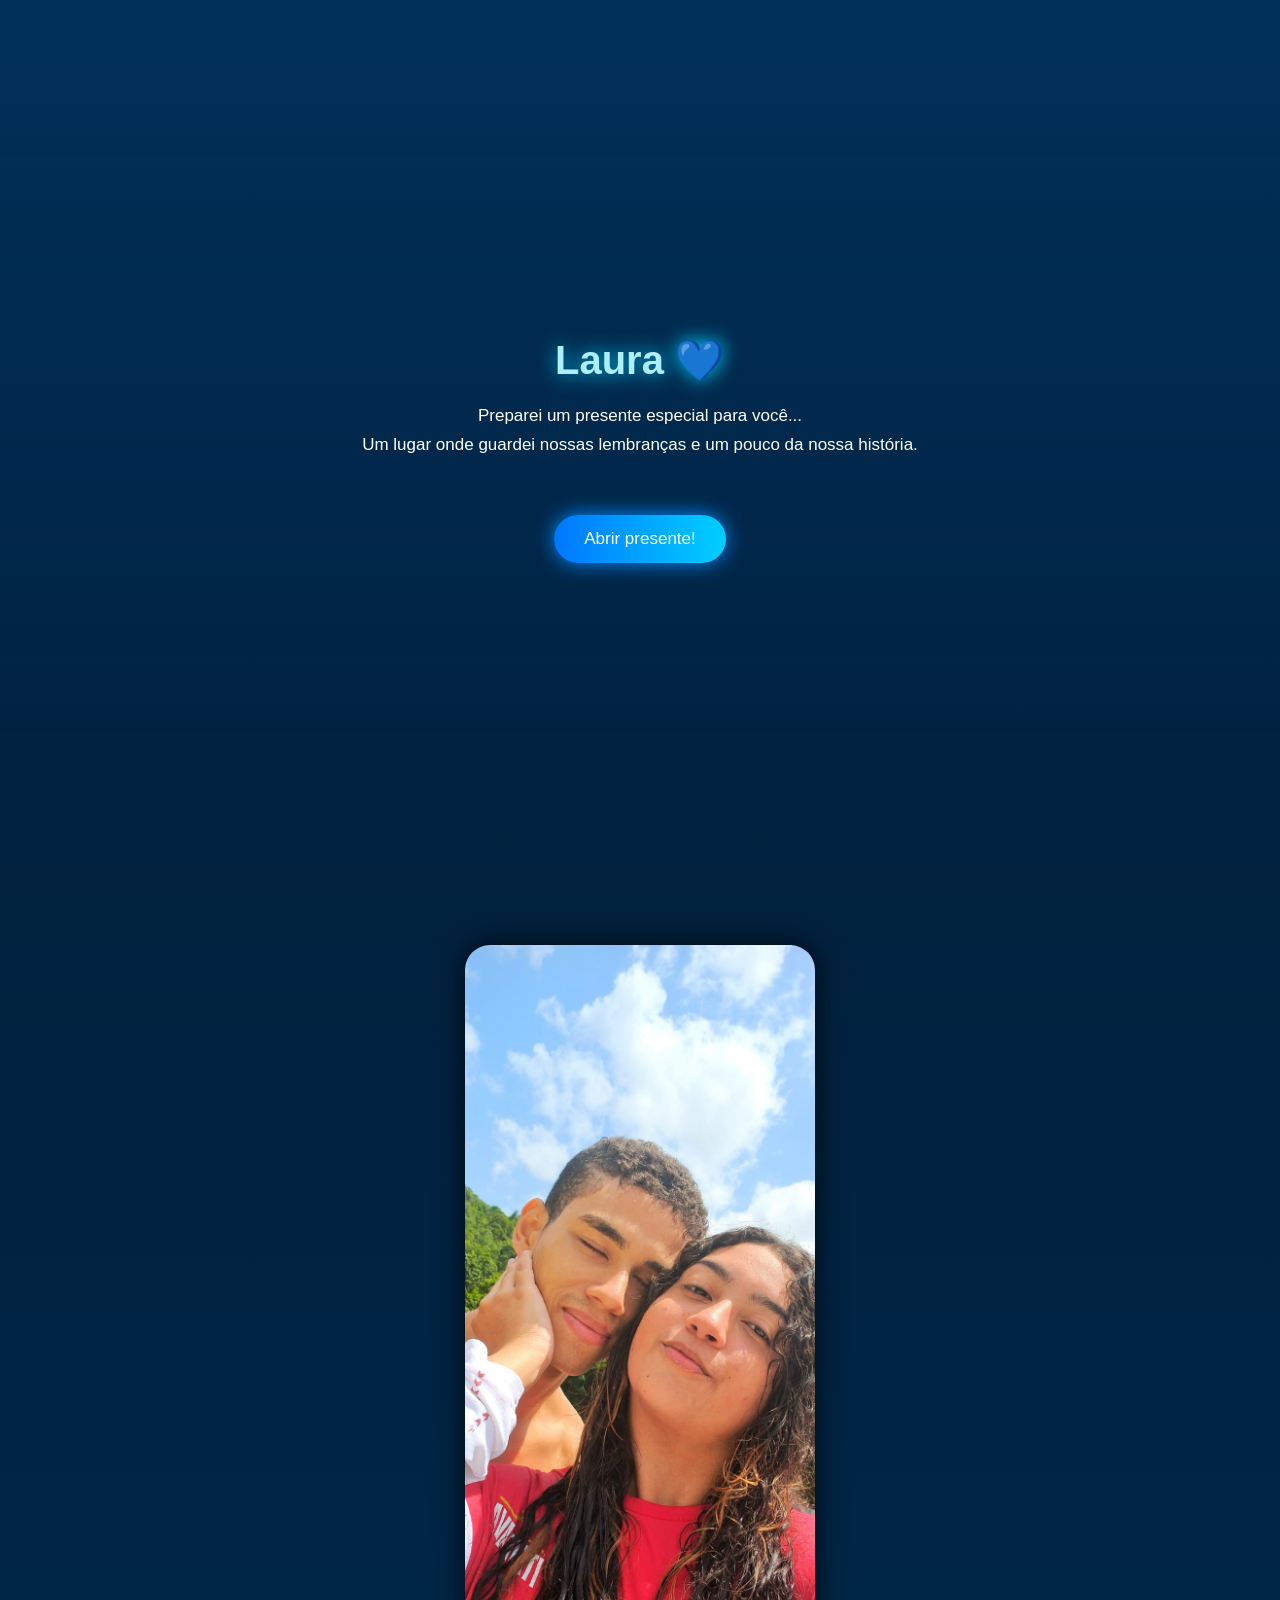
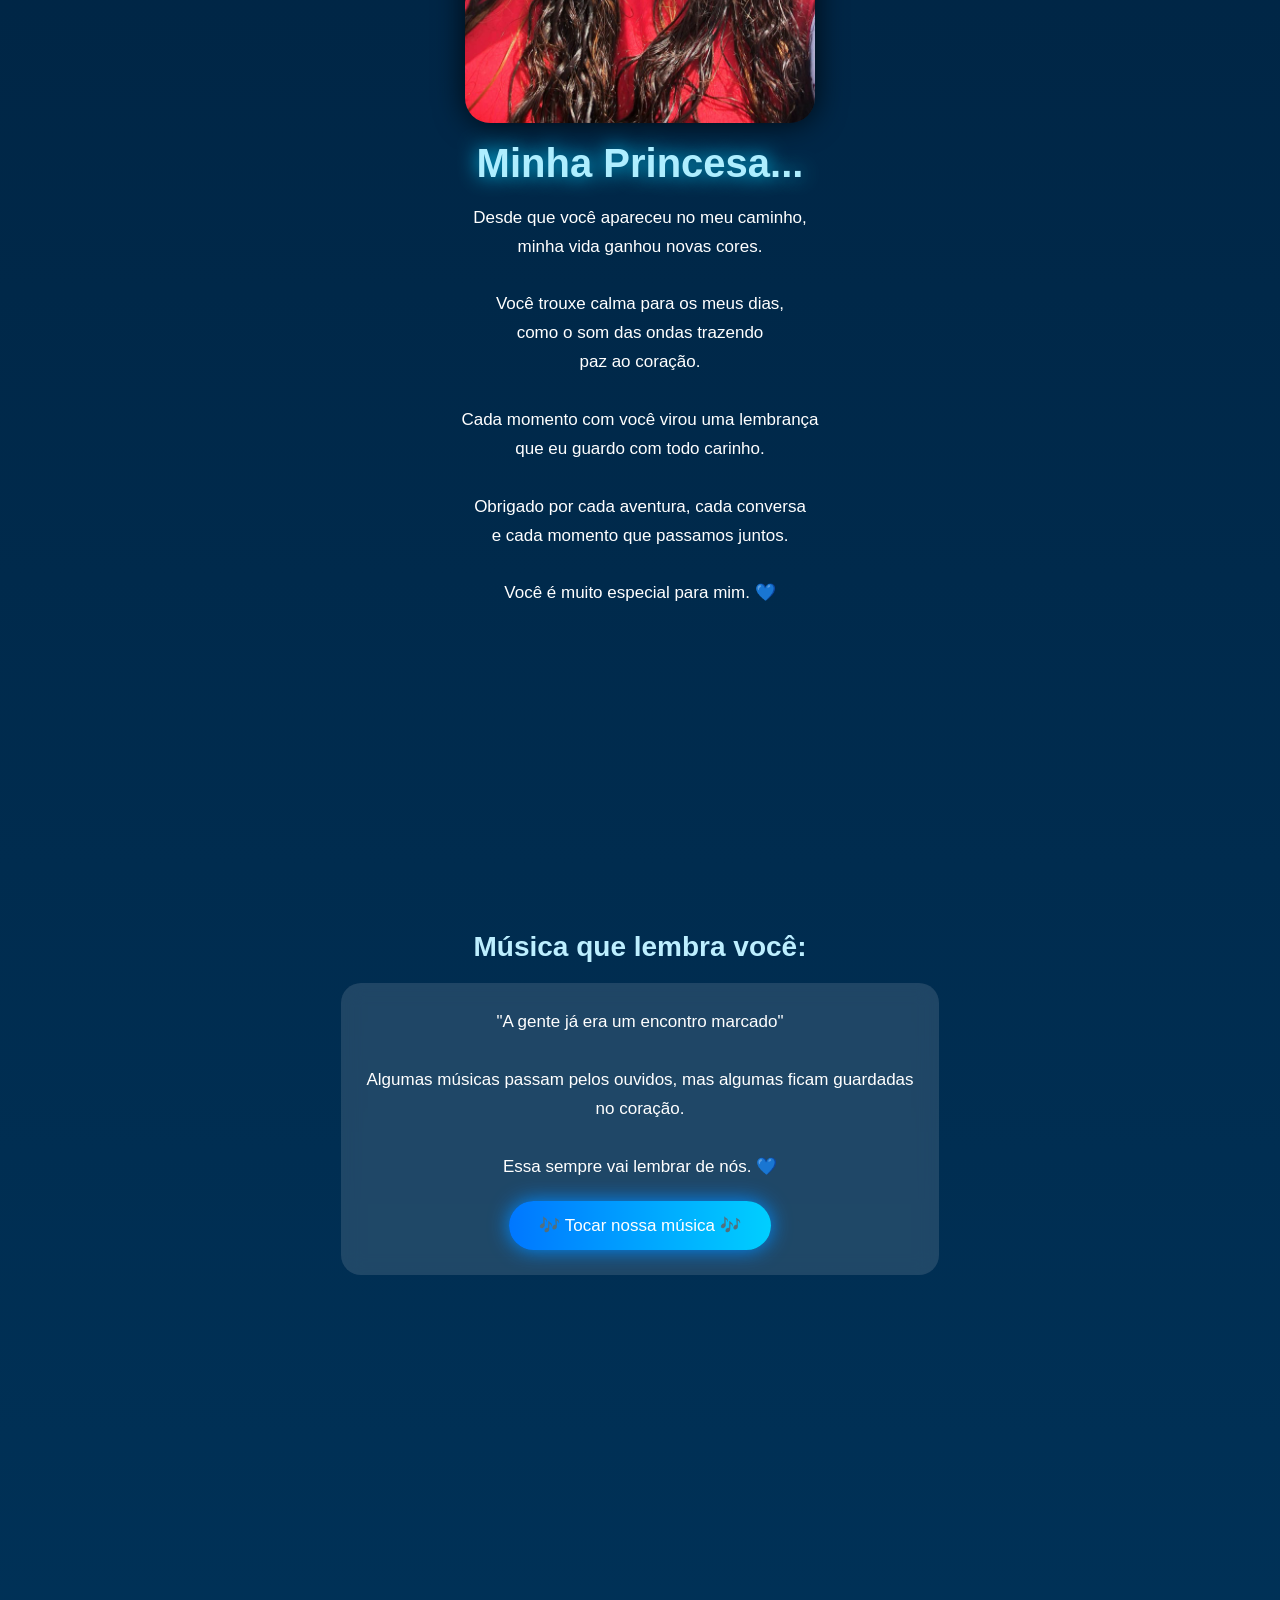
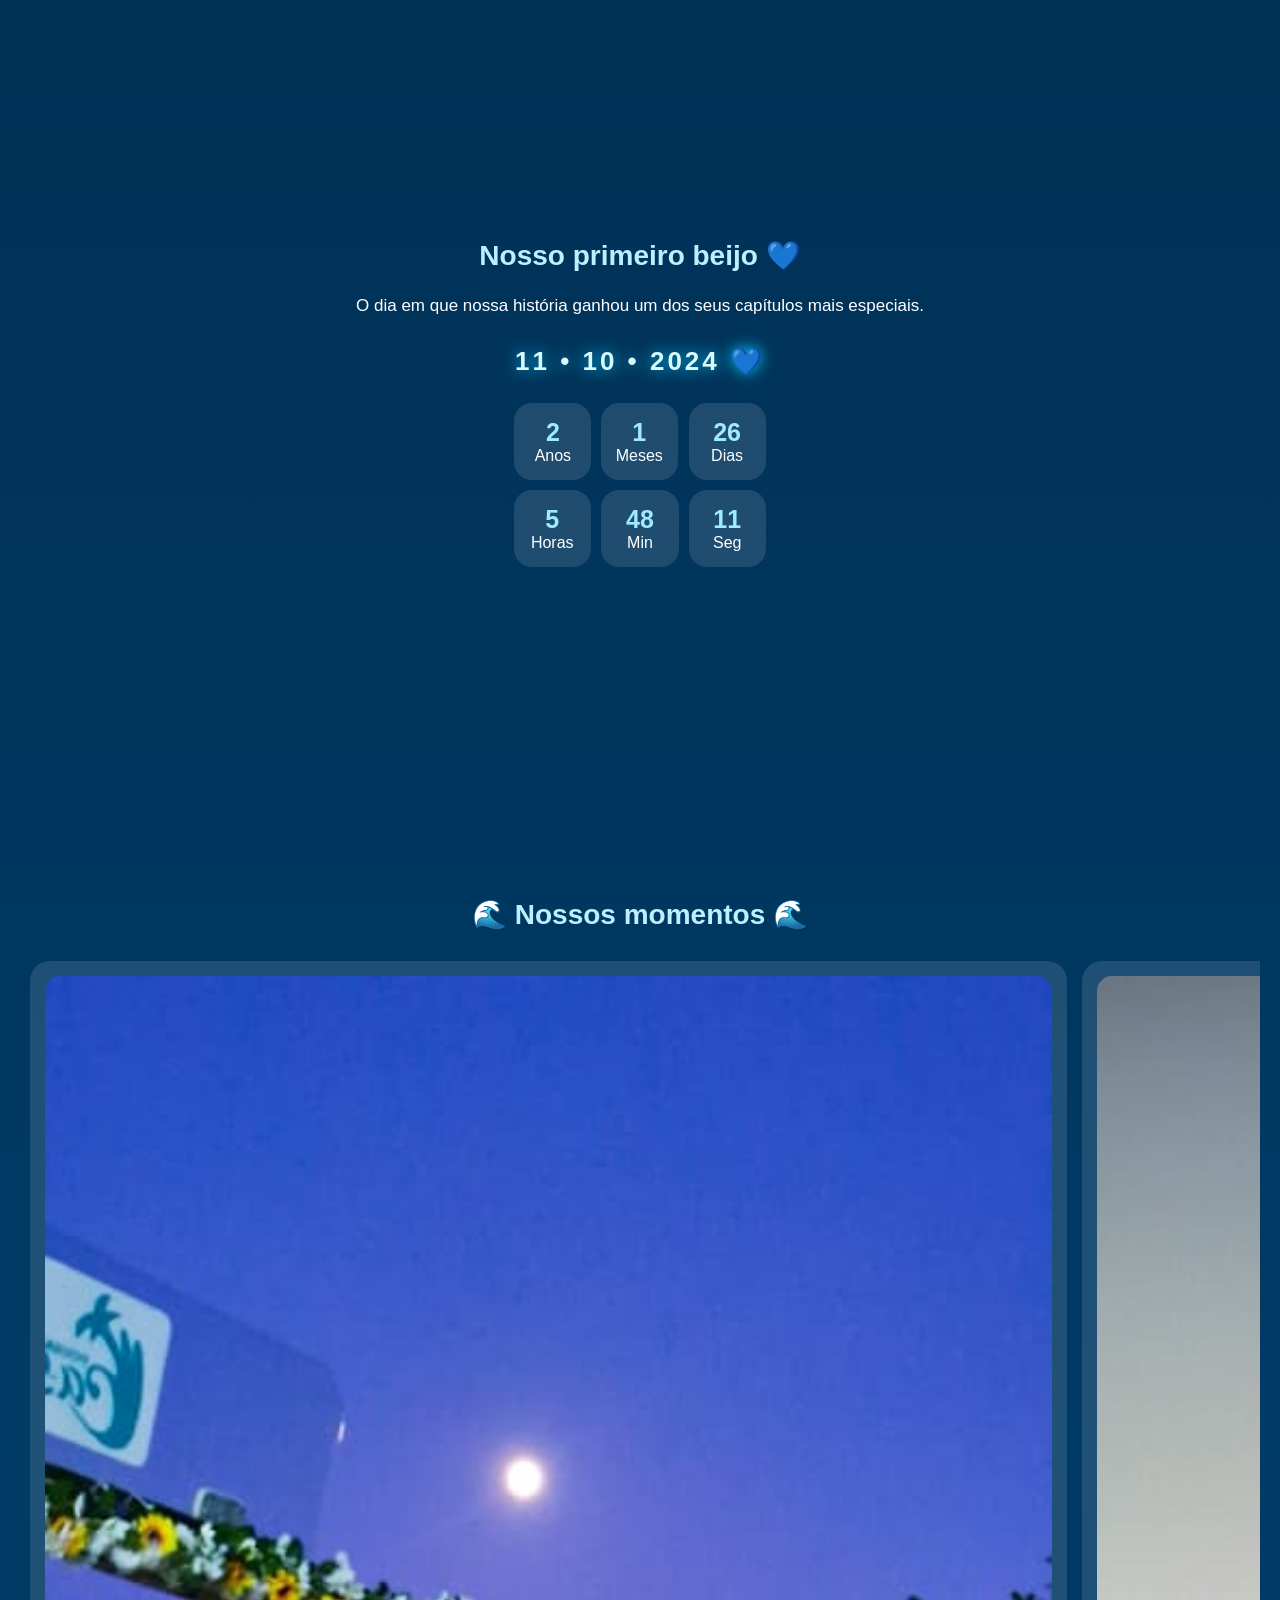
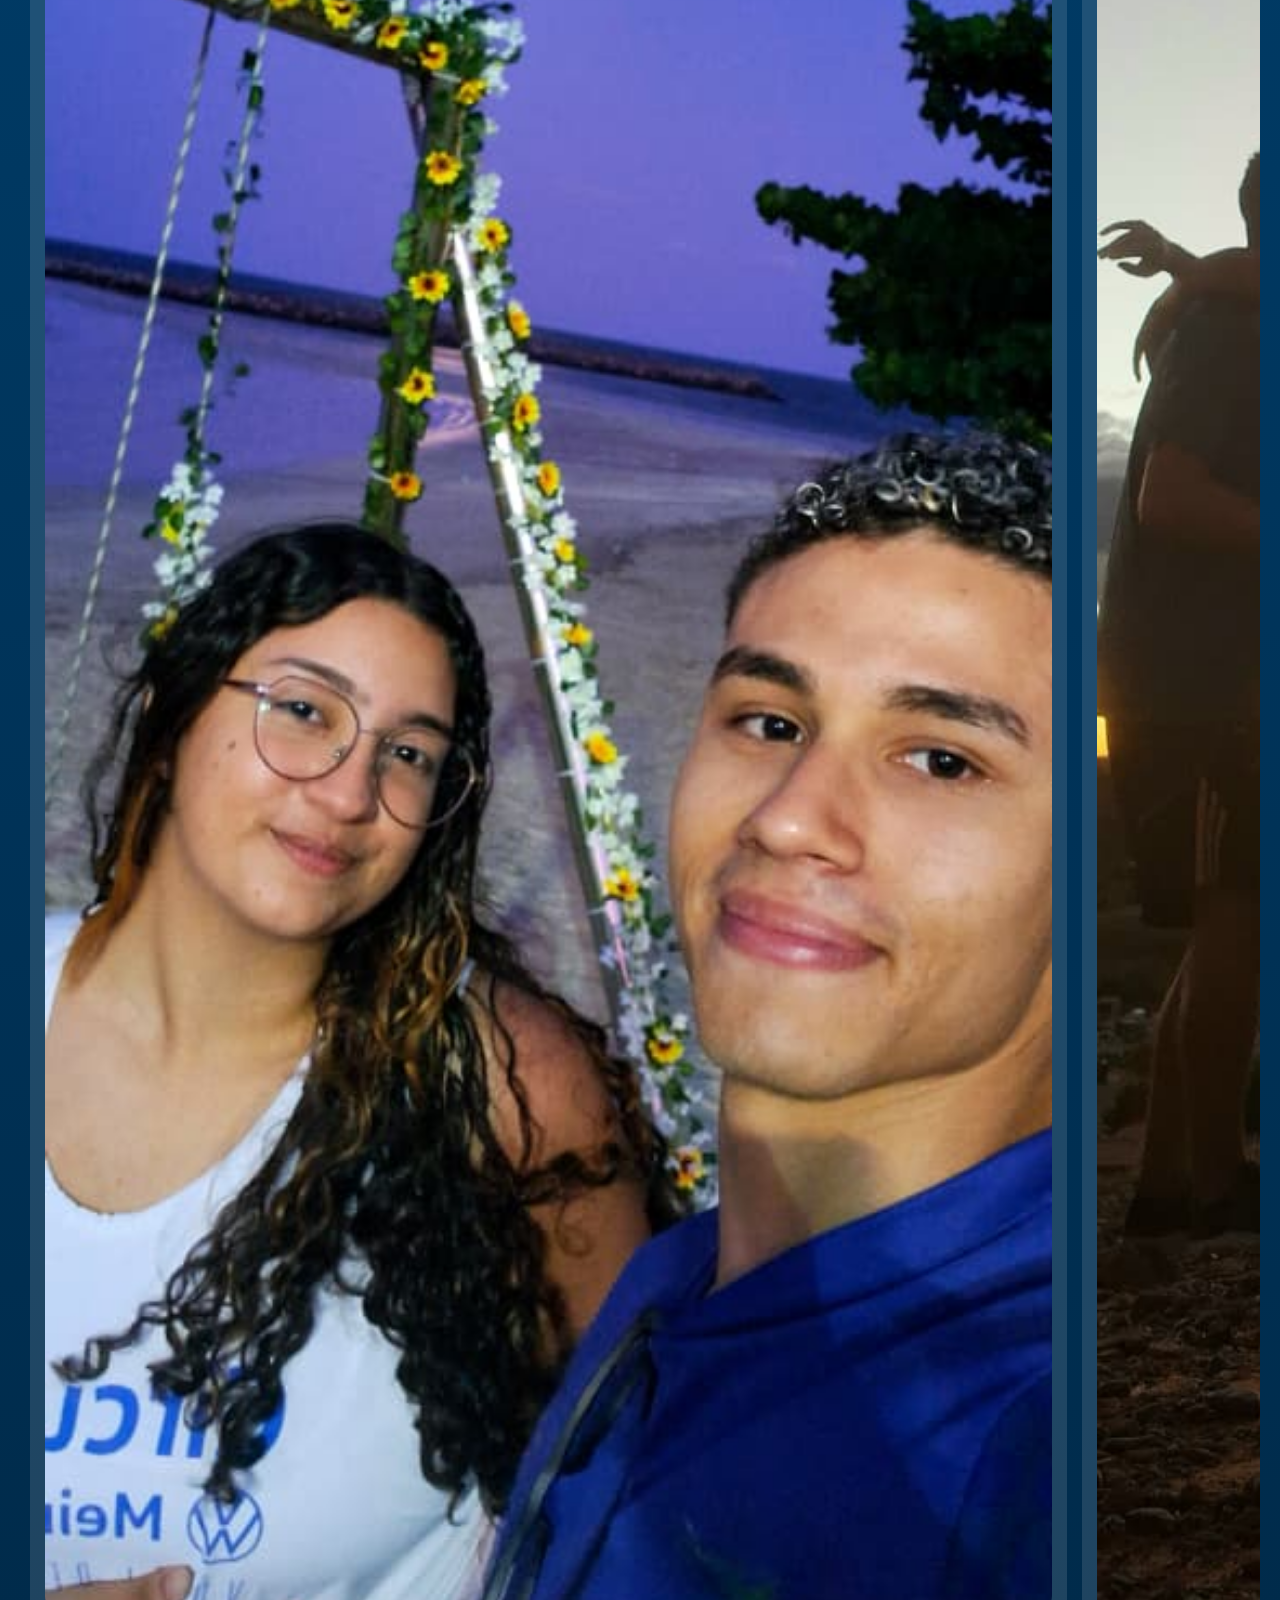
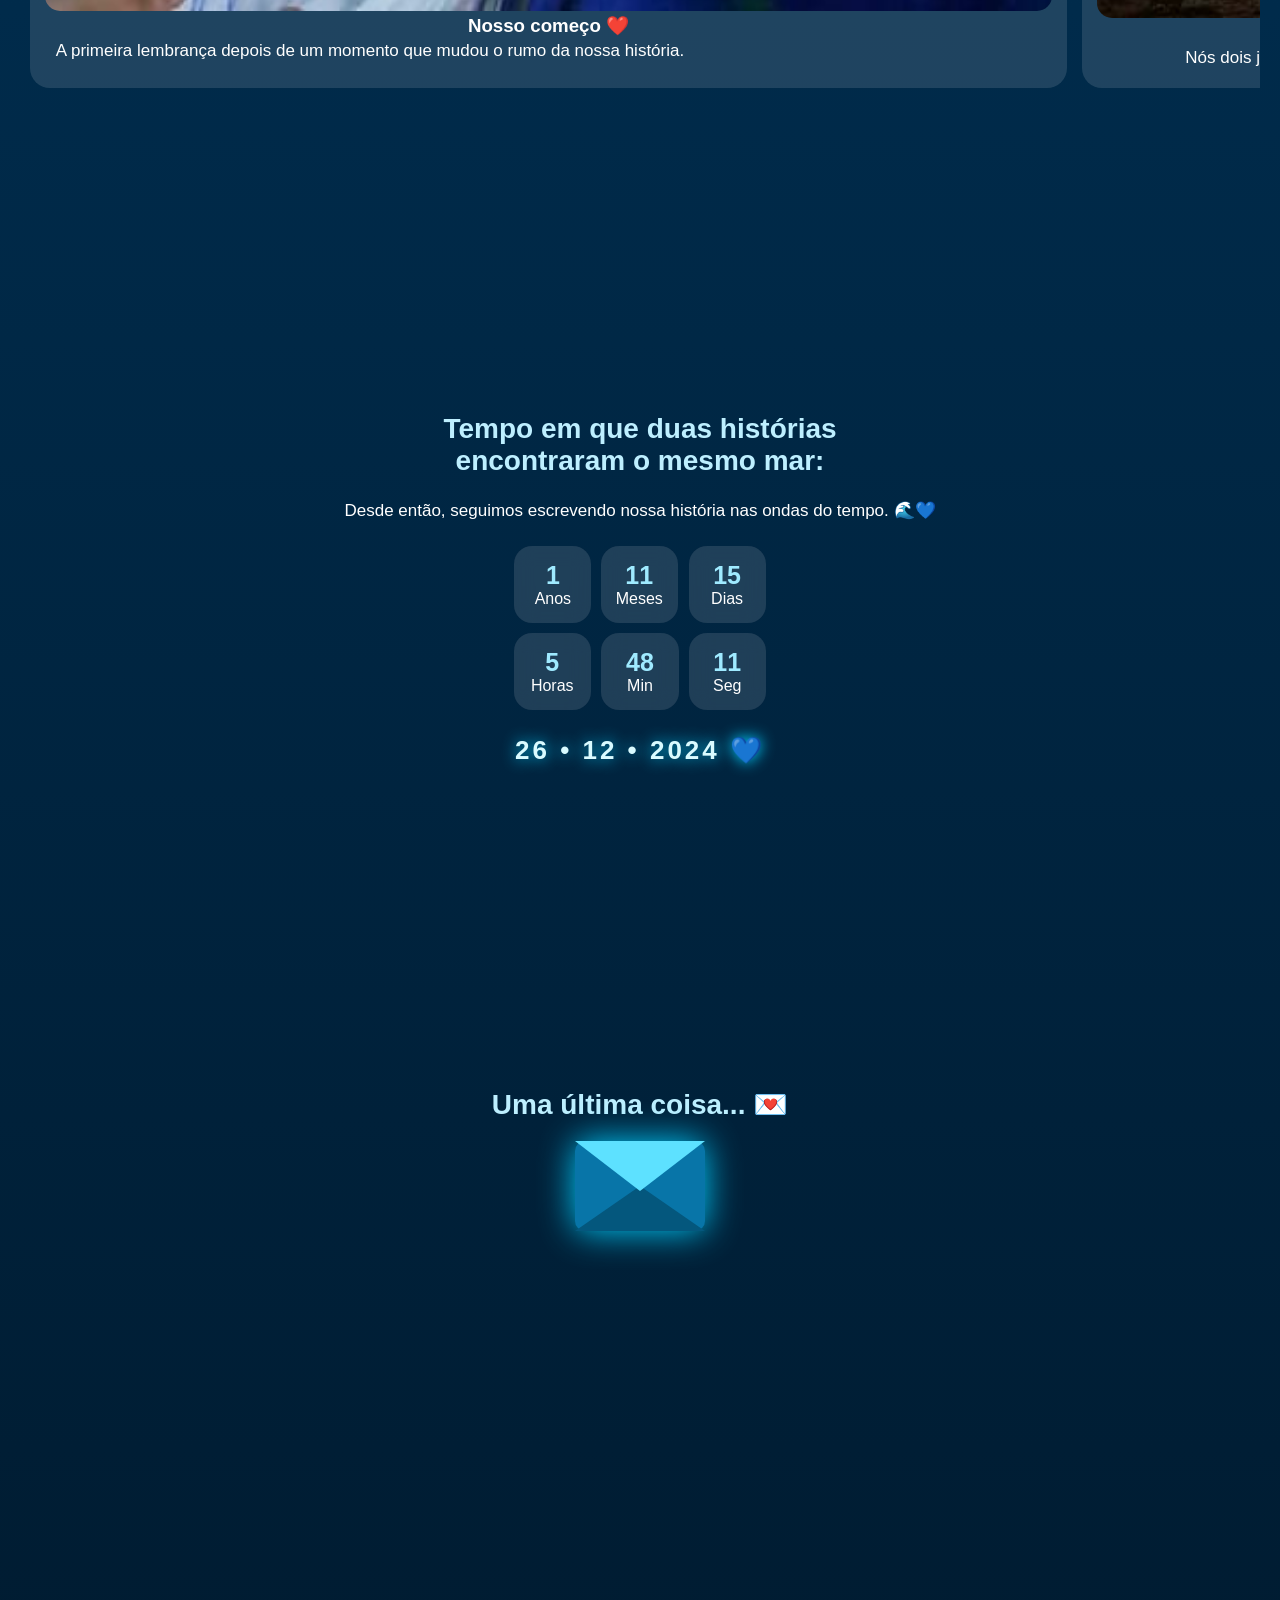
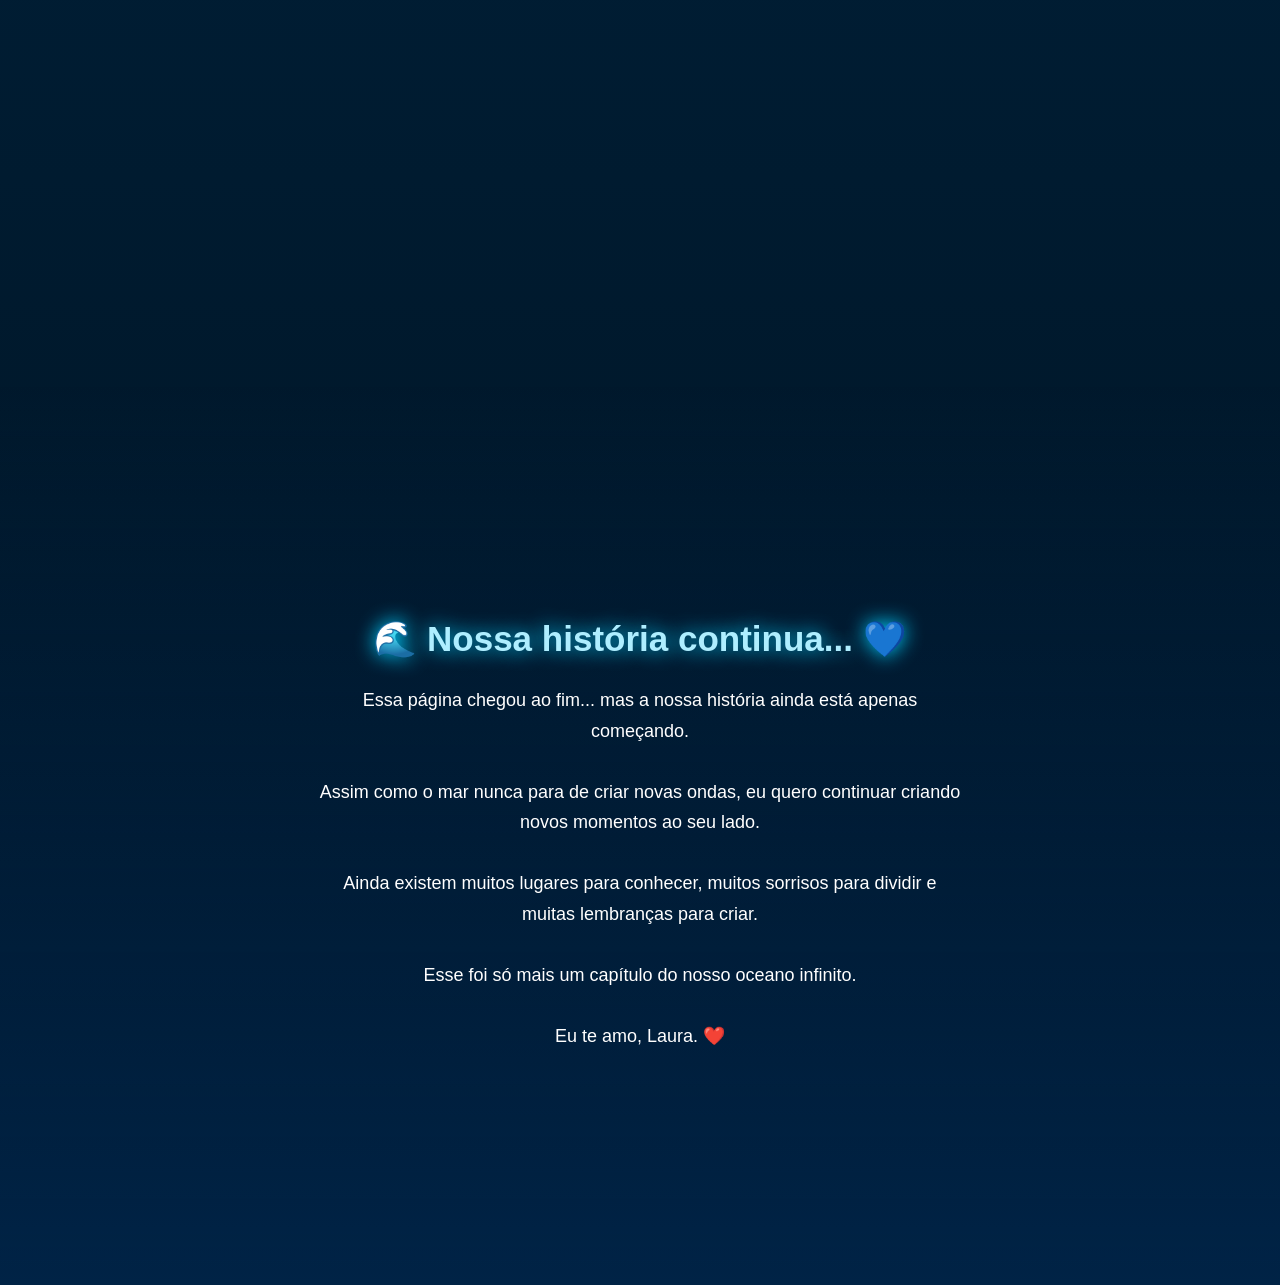
==== commit ed1bbba6: "Update index.html" ====
--- a/index.html
+++ b/index.html
@@ -102,7 +102,8 @@
 <br>
 
 Você trouxe calma para os meus dias,<br>
-como o som das ondas trazendo paz ao coração.<br>
+como o som das ondas trazendo<br>
+paz ao coração.<br>
 
 <br>
 
@@ -147,7 +148,10 @@
 "A gente já era um encontro marcado"<br><br>
 
 Algumas músicas passam pelos ouvidos,
-mas algumas ficam guardadas no coração.<br><br>
+mas algumas ficam guardadas<br>
+no coração.<br>
+
+<br>
 
 Essa sempre vai lembrar de nós. 💙
 
@@ -198,8 +202,8 @@
 um dos seus capítulos mais especiais.
 
 </p>
-
-
+  
+<br>
 
 
 <p class="data">
@@ -368,11 +372,16 @@
 
 
 <h2>
-
-Compartilhando momentos juntos há:
-
+Tempo em que duas histórias<br>
+encontraram o mesmo mar:
 </h2>
 
+
+<p>
+
+Desde então, seguimos escrevendo nossa história nas ondas do tempo. 🌊💙
+
+</p>
 
 
 
@@ -560,11 +569,7 @@
 
 
 
-<p class="clique">
-
-Clique no envelope
-
-</p>
+
 
 
 
--- a/style.css
+++ b/style.css
@@ -8,6 +8,7 @@
 html{
 scroll-behavior:smooth;
 }
+
 
 
 body{
@@ -54,7 +55,7 @@
 
 linear-gradient(
 180deg,
-rgba(0,80,150,.4),
+rgba(0,90,160,.35),
 transparent
 );
 
@@ -66,6 +67,13 @@
 
 
 
+
+
+
+
+/* ANIMAIS DO MAR */
+
+
 .mar{
 
 position:fixed;
@@ -86,20 +94,24 @@
 
 .animal{
 
+
 position:absolute;
 
+
 right:-120px;
 
+
 font-size:45px;
 
+
 opacity:.35;
 
 
+
 animation:
 
 nadar 18s linear infinite;
 
-
 }
 
 
@@ -158,7 +170,6 @@
 
 
 
-
 @keyframes nadar{
 
 
@@ -169,6 +180,7 @@
 }
 
 
+
 100%{
 
 transform:translateX(-120vw);
@@ -186,6 +198,8 @@
 
 
 
+/* SEÇÕES */
+
 
 section{
 
@@ -196,6 +210,7 @@
 padding:45px 20px;
 
 
+
 display:flex;
 
 
@@ -211,6 +226,7 @@
 text-align:center;
 
 
+
 position:relative;
 
 
@@ -221,41 +237,68 @@
 
 
 
+
+
+
 h1{
 
+
 font-size:40px;
 
+
 color:#aeeeff;
 
+
+text-shadow:
+
+0 0 20px #00cfff;
+
+
 }
 
 
 
 h2{
 
+
 font-size:28px;
 
+
 color:#bdefff;
 
+
 margin-bottom:20px;
 
-}
+
+}
+
 
 
 
 
 p{
 
+
 font-size:17px;
 
+
 line-height:1.7;
 
+
 max-width:650px;
 
-}
-
-
-
+
+}
+
+
+
+
+
+
+
+
+
+/* BOTÕES */
 
 
 button{
@@ -293,12 +336,37 @@
 cursor:pointer;
 
 
-}
-
-
-
-
-/* FOTO */
+
+transition:.3s;
+
+
+
+box-shadow:
+
+0 0 20px #008cff;
+
+
+}
+
+
+
+button:hover{
+
+
+transform:scale(1.08);
+
+
+}
+
+
+
+
+
+
+
+
+
+/* FOTO PRINCIPAL */
 
 
 .foto-principal{
@@ -306,12 +374,54 @@
 
 width:85%;
 
+
 max-width:350px;
 
 
 border-radius:25px;
 
-}
+
+box-shadow:
+
+0 0 30px rgba(0,0,0,.8);
+
+
+}
+
+
+
+
+
+
+
+
+
+/* PLAYER */
+
+
+.player-box{
+
+
+background:
+
+rgba(255,255,255,.12);
+
+
+
+backdrop-filter:
+
+blur(10px);
+
+
+
+padding:25px;
+
+
+border-radius:20px;
+
+
+}
+
 
 
 
@@ -328,6 +438,7 @@
 
 font-size:26px;
 
+
 font-weight:bold;
 
 
@@ -335,6 +446,11 @@
 
 
 color:#d9fbff;
+
+
+text-shadow:
+
+0 0 15px #00cfff;
 
 
 }
@@ -357,16 +473,22 @@
 display:grid;
 
 
-grid-template-columns:repeat(3,1fr);
+grid-template-columns:
+
+repeat(3,1fr);
+
 
 
 gap:10px;
 
 
+
 margin-top:20px;
 
 
 }
+
+
 
 
 
@@ -386,7 +508,13 @@
 border-radius:18px;
 
 
-}
+backdrop-filter:
+
+blur(10px);
+
+
+}
+
 
 
 
@@ -400,12 +528,12 @@
 font-size:25px;
 
 
+font-weight:bold;
+
+
 color:#9feaff;
 
 
-font-weight:bold;
-
-
 }
 
 
@@ -436,6 +564,10 @@
 
 padding:10px;
 
+
+scroll-snap-type:x mandatory;
+
+
 }
 
 
@@ -452,9 +584,463 @@
 
 
 
+border-radius:20px;
+
+
 padding:15px;
 
 
+scroll-snap-align:center;
+
+
+}
+
+
+
+
+
+.card img{
+
+
+width:100%;
+
+
+border-radius:15px;
+
+
+}
+
+
+
+
+
+
+
+
+
+/* ==========================
+   CARTA / ENVELOPE
+========================== */
+
+
+.area-carta{
+
+
+display:flex;
+
+
+flex-direction:column;
+
+
+justify-content:center;
+
+
+align-items:center;
+
+
+}
+
+
+
+
+.envelope{
+
+
+width:130px;
+
+
+height:90px;
+
+
+
+background:#0875a8;
+
+
+
+position:relative;
+
+
+
+cursor:pointer;
+
+
+
+border-radius:10px;
+
+
+
+box-shadow:
+
+0 0 35px #00cfff;
+
+
+
+transition:
+
+.8s ease;
+
+
+
+z-index:10;
+
+
+}
+
+
+
+
+
+/* parte de baixo */
+
+
+.envelope:after{
+
+
+content:"";
+
+position:absolute;
+
+
+left:0;
+
+
+bottom:0;
+
+
+
+border-left:
+
+65px solid transparent;
+
+
+border-right:
+
+65px solid transparent;
+
+
+
+border-bottom:
+
+45px solid #04577d;
+
+
+}
+
+
+
+
+
+
+/* tampa */
+
+
+.envelope:before{
+
+
+content:"";
+
+
+position:absolute;
+
+
+top:0;
+
+
+left:0;
+
+
+
+border-left:
+
+65px solid transparent;
+
+
+border-right:
+
+65px solid transparent;
+
+
+
+border-top:
+
+50px solid #5de1ff;
+
+
+
+transform-origin:top;
+
+
+
+transition:
+
+.8s ease;
+
+
+
+z-index:5;
+
+
+}
+
+
+
+
+
+.envelope:hover{
+
+
+transform:
+
+scale(1.08);
+
+
+}
+
+
+
+
+
+
+
+/* envelope aberto */
+
+
+.envelope.aberto{
+
+
+transform:
+
+translateX(-140px);
+
+
+
+opacity:0;
+
+
+}
+
+
+
+
+
+
+.envelope.aberto:before{
+
+
+transform:
+
+rotateX(180deg);
+
+
+}
+
+
+
+
+
+
+
+
+.papel{
+
+
+width:90%;
+
+
+max-width:430px;
+
+
+
+background:
+
+rgba(255,255,255,.16);
+
+
+
+backdrop-filter:
+
+blur(12px);
+
+
+
+padding:28px;
+
+
+
+border-radius:22px;
+
+
+
+margin-top:25px;
+
+
+
+
+opacity:0;
+
+
+visibility:hidden;
+
+
+transform:
+
+translateY(40px);
+
+
+
+transition:
+
+.8s ease;
+
+
+box-shadow:
+
+0 0 40px rgba(0,200,255,.25);
+
+
+}
+
+
+
+
+
+
+.papel.mostrar{
+
+
+opacity:1;
+
+
+visibility:visible;
+
+
+transform:
+
+translateY(0);
+
+
+}
+
+
+
+
+
+
+
+
+.clique{
+
+
+margin-top:15px;
+
+
+}
+
+
+
+
+
+
+
+
+
+/* CORAÇÕES */
+
+
+.coracao{
+
+
+position:fixed;
+
+
+bottom:0;
+
+
+font-size:25px;
+
+
+z-index:100;
+
+
+animation:
+
+subir 2s linear forwards;
+
+
+}
+
+
+
+
+@keyframes subir{
+
+
+to{
+
+transform:
+
+translateY(-250px);
+
+
+opacity:0;
+
+}
+
+}
+
+
+
+
+
+
+
+
+
+/* FOTO GRANDE */
+
+
+#visualFoto{
+
+
+display:none;
+
+
+position:fixed;
+
+
+inset:0;
+
+
+background:
+
+rgba(0,0,0,.85);
+
+
+
+z-index:200;
+
+
+justify-content:center;
+
+
+align-items:center;
+
+
+}
+
+
+
+
+
+#visualFoto img{
+
+
+max-width:90%;
+
+
+max-height:90%;
+
+
 border-radius:20px;
 
 
@@ -463,299 +1049,76 @@
 
 
 
-.card img{
-
-
-width:100%;
-
-
-border-radius:15px;
-
-}
-
-
-
-
-
-
-
-
-
-
-/* CARTA */
-
-
-.area-carta{
-
-
-display:flex;
-
-
-justify-content:center;
-
-
-align-items:center;
-
-
-}
-
-
-
-.envelope{
-
-
-width:120px;
-
-height:85px;
-
-
-background:#0b6fa4;
-
-
-position:relative;
-
-
-cursor:pointer;
-
-
-border-radius:8px;
-
-
-transition:.5s;
-
-
-box-shadow:
-
-0 0 30px #00bfff;
-
-
-}
-
-
-
-
-.envelope:before{
-
-
-content:"";
-
-
-position:absolute;
-
-
-top:0;
-
-
-left:0;
-
-
-border-left:60px solid transparent;
-
-border-right:60px solid transparent;
-
-
-border-top:45px solid #55d8ff;
-
-
-}
-
-
-
-
-
-.envelope:hover{
-
-
-transform:scale(1.1);
-
-
-}
-
-
-
-
-
-
-
-.papel{
-
-
-width:90%;
-
-max-width:420px;
+
+
+
+
+
+/* FINAL */
+
+
+.final{
 
 
 background:
 
-rgba(255,255,255,.15);
-
-
-backdrop-filter:blur(10px);
-
-
-
-padding:25px;
-
-
-border-radius:20px;
-
-
-margin-top:25px;
-
-
-opacity:0;
-
-
-visibility:hidden;
-
-
-transform:translateY(30px);
-
-
-
-transition:.6s;
-
-
-
-}
-
-
-
-.papel.mostrar{
-
-
-opacity:1;
-
-
-visibility:visible;
-
-
-transform:translateY(0);
-
-}
-
-
-
-
-
-
-
-
-.clique{
-
-margin-top:15px;
-
-}
-
-
-
-
-
-
-
-
-
-/* CORAÇÕES */
-
-
-.coracao{
-
-
-position:fixed;
-
-font-size:25px;
-
-bottom:0;
-
-z-index:100;
-
-
-animation:
-
-subir 2s linear forwards;
-
-
-}
-
-
-
-@keyframes subir{
-
-
-to{
-
-transform:translateY(-250px);
-
-opacity:0;
-
-}
-
-
-}
-
-
-
-
-
-
-
-
-/* FOTO GRANDE */
-
-
-#visualFoto{
-
-
-display:none;
-
-
-position:fixed;
-
-
-inset:0;
-
-
-background:
-
-rgba(0,0,0,.85);
-
-
-z-index:200;
-
-
-justify-content:center;
-
-
-align-items:center;
-
-
-}
-
-
-
-#visualFoto img{
-
-
-max-width:90%;
-
-
-border-radius:20px;
-
-
-}
-
-
-
-
-
-
-
+linear-gradient(
+
+180deg,
+
+transparent,
+
+rgba(0,40,80,.8)
+
+);
+
+
+}
+
+
+
+
+
+.final h1{
+
+
+font-size:35px;
+
+
+margin-bottom:25px;
+
+
+}
+
+
+
+
+
+.final p{
+
+
+max-width:650px;
+
+
+font-size:18px;
+
+
+}
+
+
+
+
+
+
+
+
+
+/* CELULAR */
 
 
 @media(max-width:600px){
 
 
-
 h1{
 
 font-size:34px;
@@ -772,40 +1135,105 @@
 
 
 
+
 .data{
 
 font-size:21px;
 
 }
+
+
+
 
 
 .contador-beijo,
 .tempo{
 
-grid-template-columns:repeat(2,1fr);
-
-}
+
+grid-template-columns:
+
+repeat(2,1fr);
+
+
+}
+
+
 
 
 
 .envelope{
 
-width:100px;
-
-height:70px;
-
-}
+
+width:110px;
+
+
+height:75px;
+
+
+}
+
+
+
+
+.envelope:after{
+
+
+border-left-width:
+
+55px;
+
+
+border-right-width:
+
+55px;
+
+
+}
+
+
+
 
 
 .envelope:before{
 
 
-border-left-width:50px;
-
-border-right-width:50px;
-
-
-}
-
-
-}
+border-left-width:
+
+55px;
+
+
+border-right-width:
+
+55px;
+
+
+}
+
+
+
+.envelope.aberto{
+
+
+transform:
+
+translateX(-90px);
+
+
+}
+
+
+
+.papel{
+
+
+width:92%;
+
+
+padding:20px;
+
+
+}
+
+
+
+}
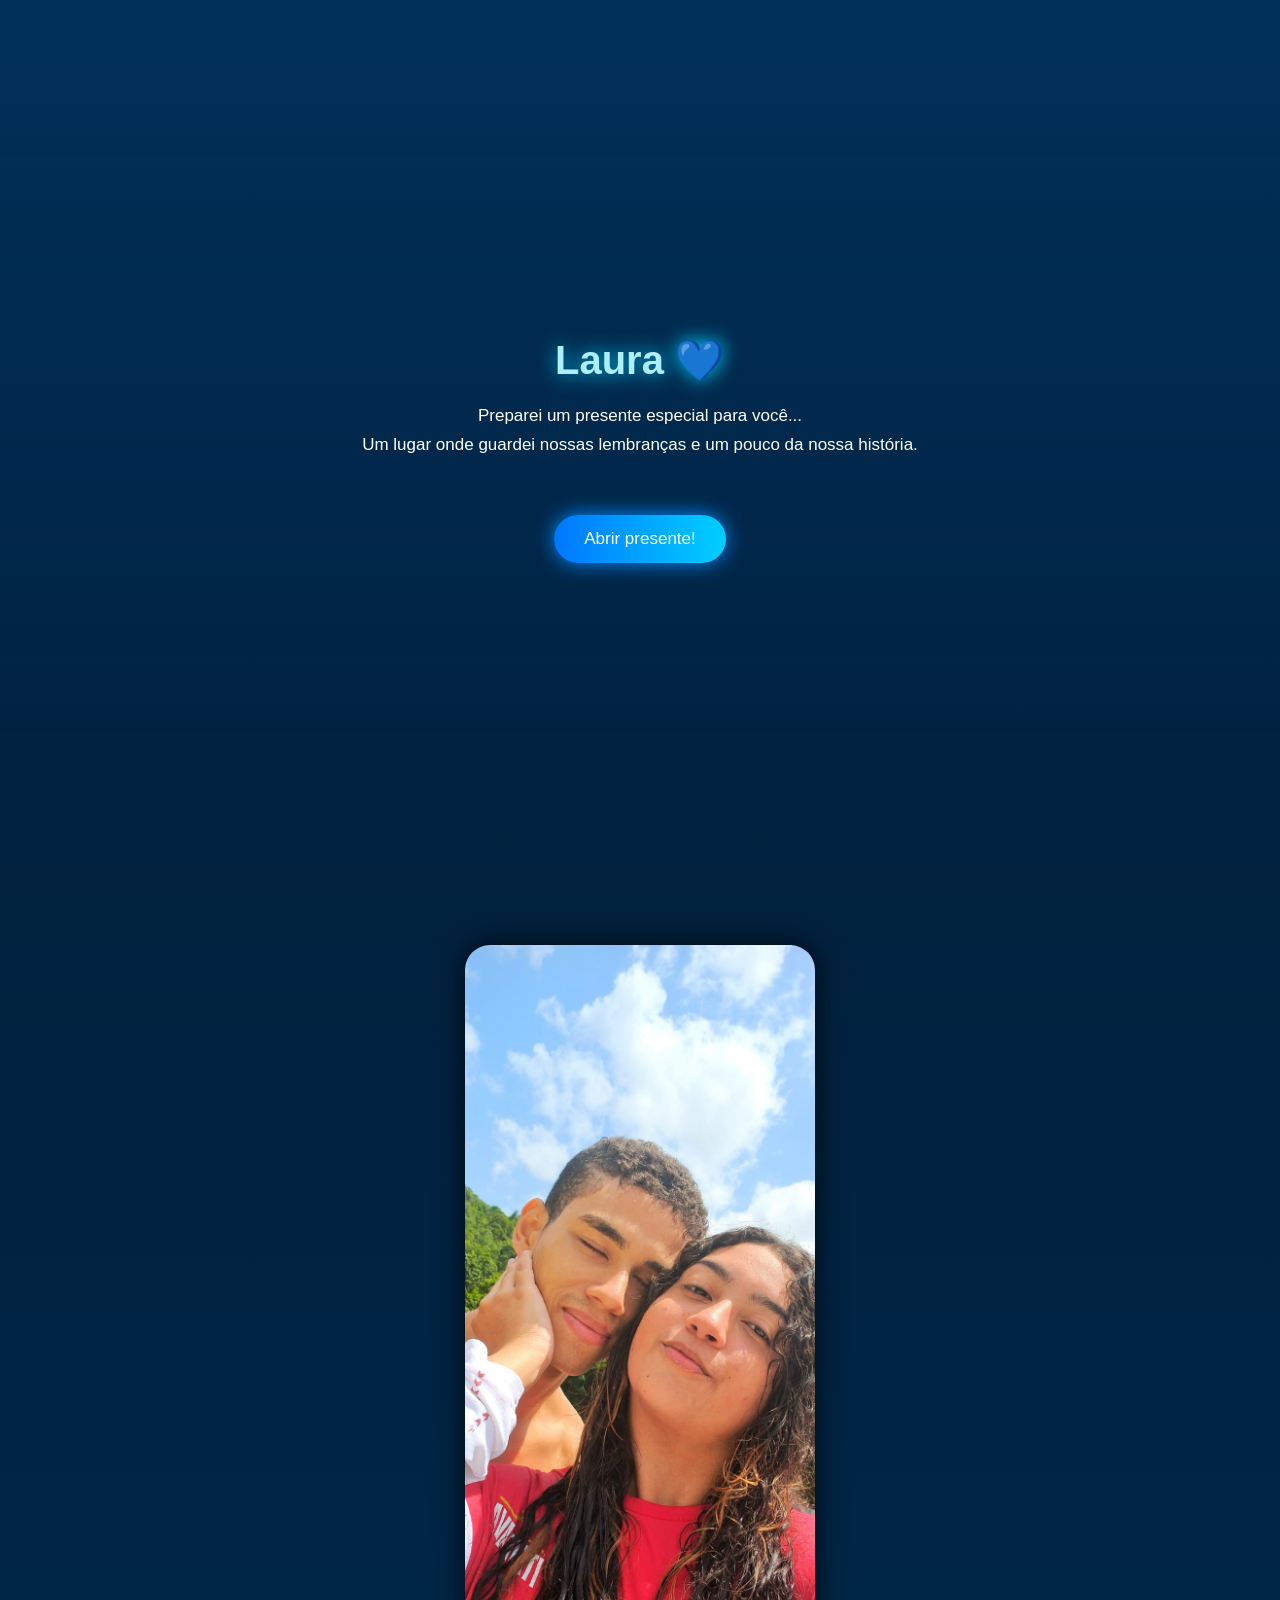
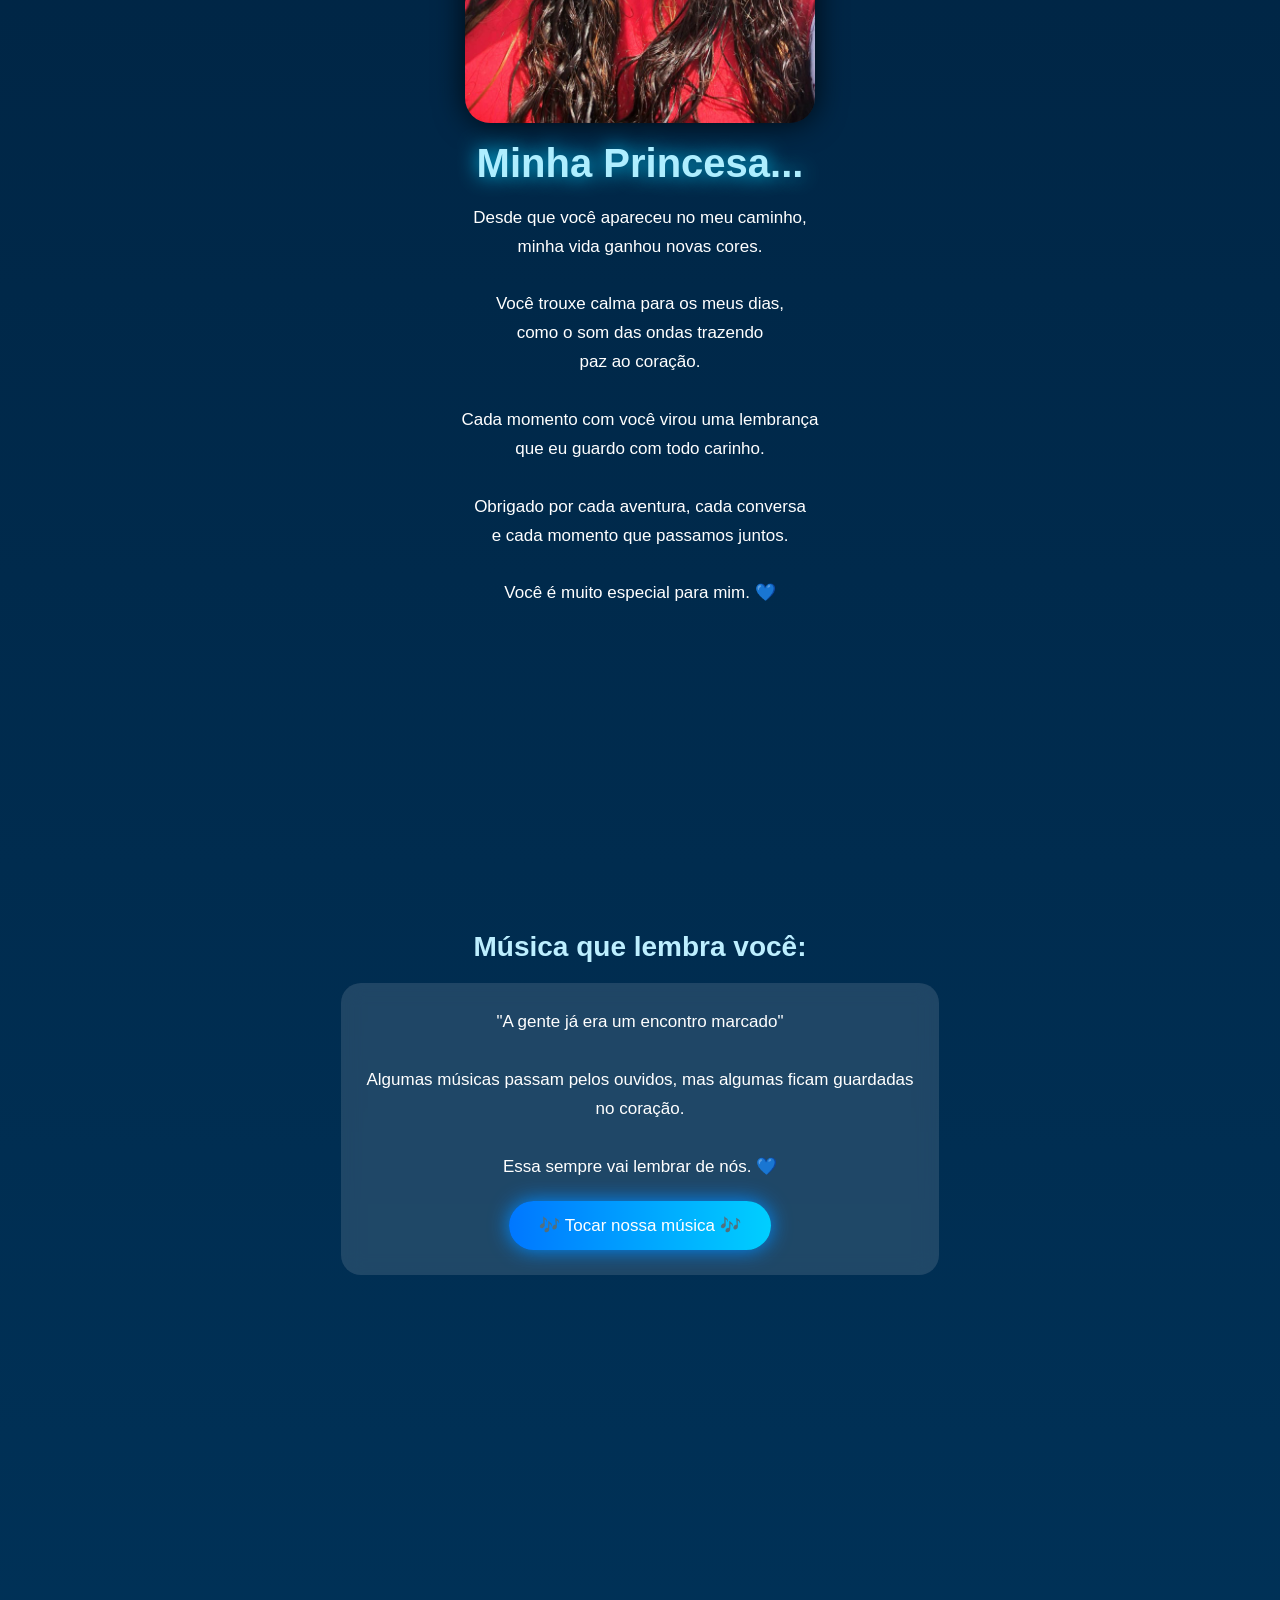
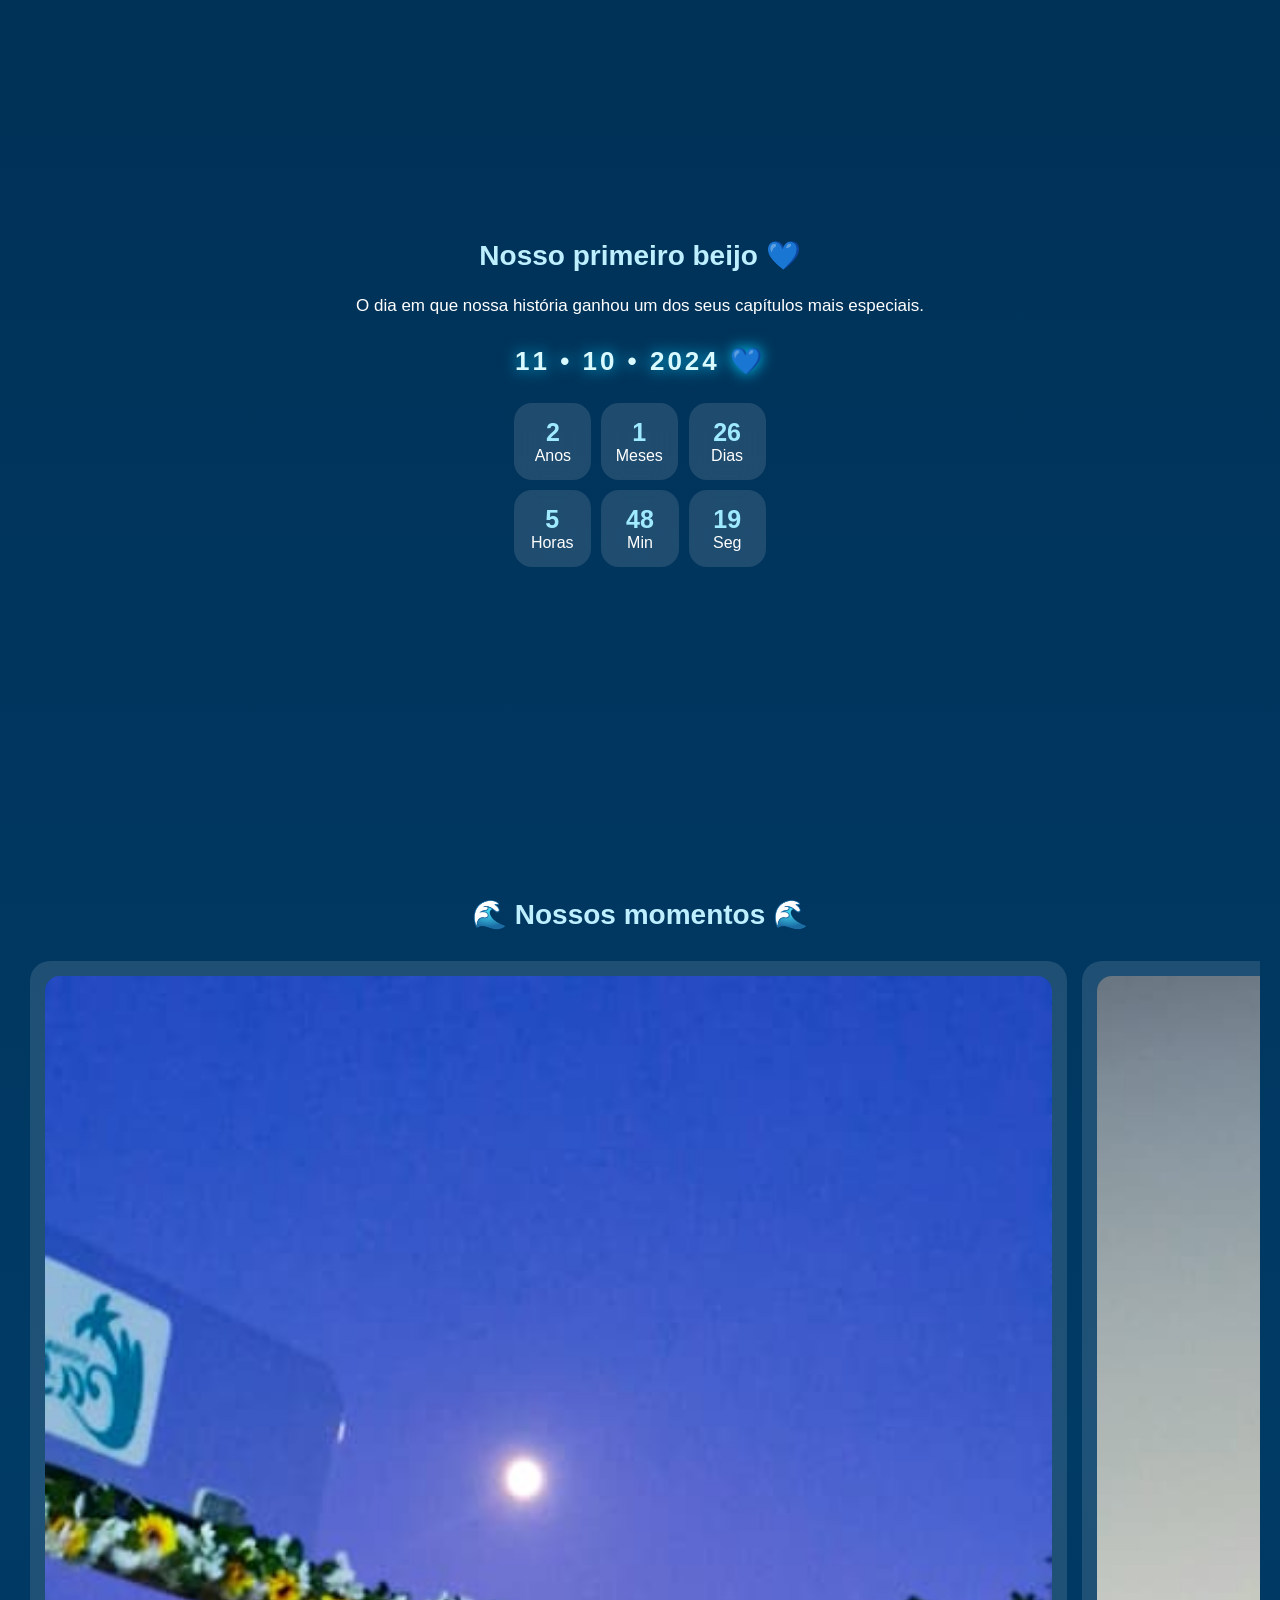
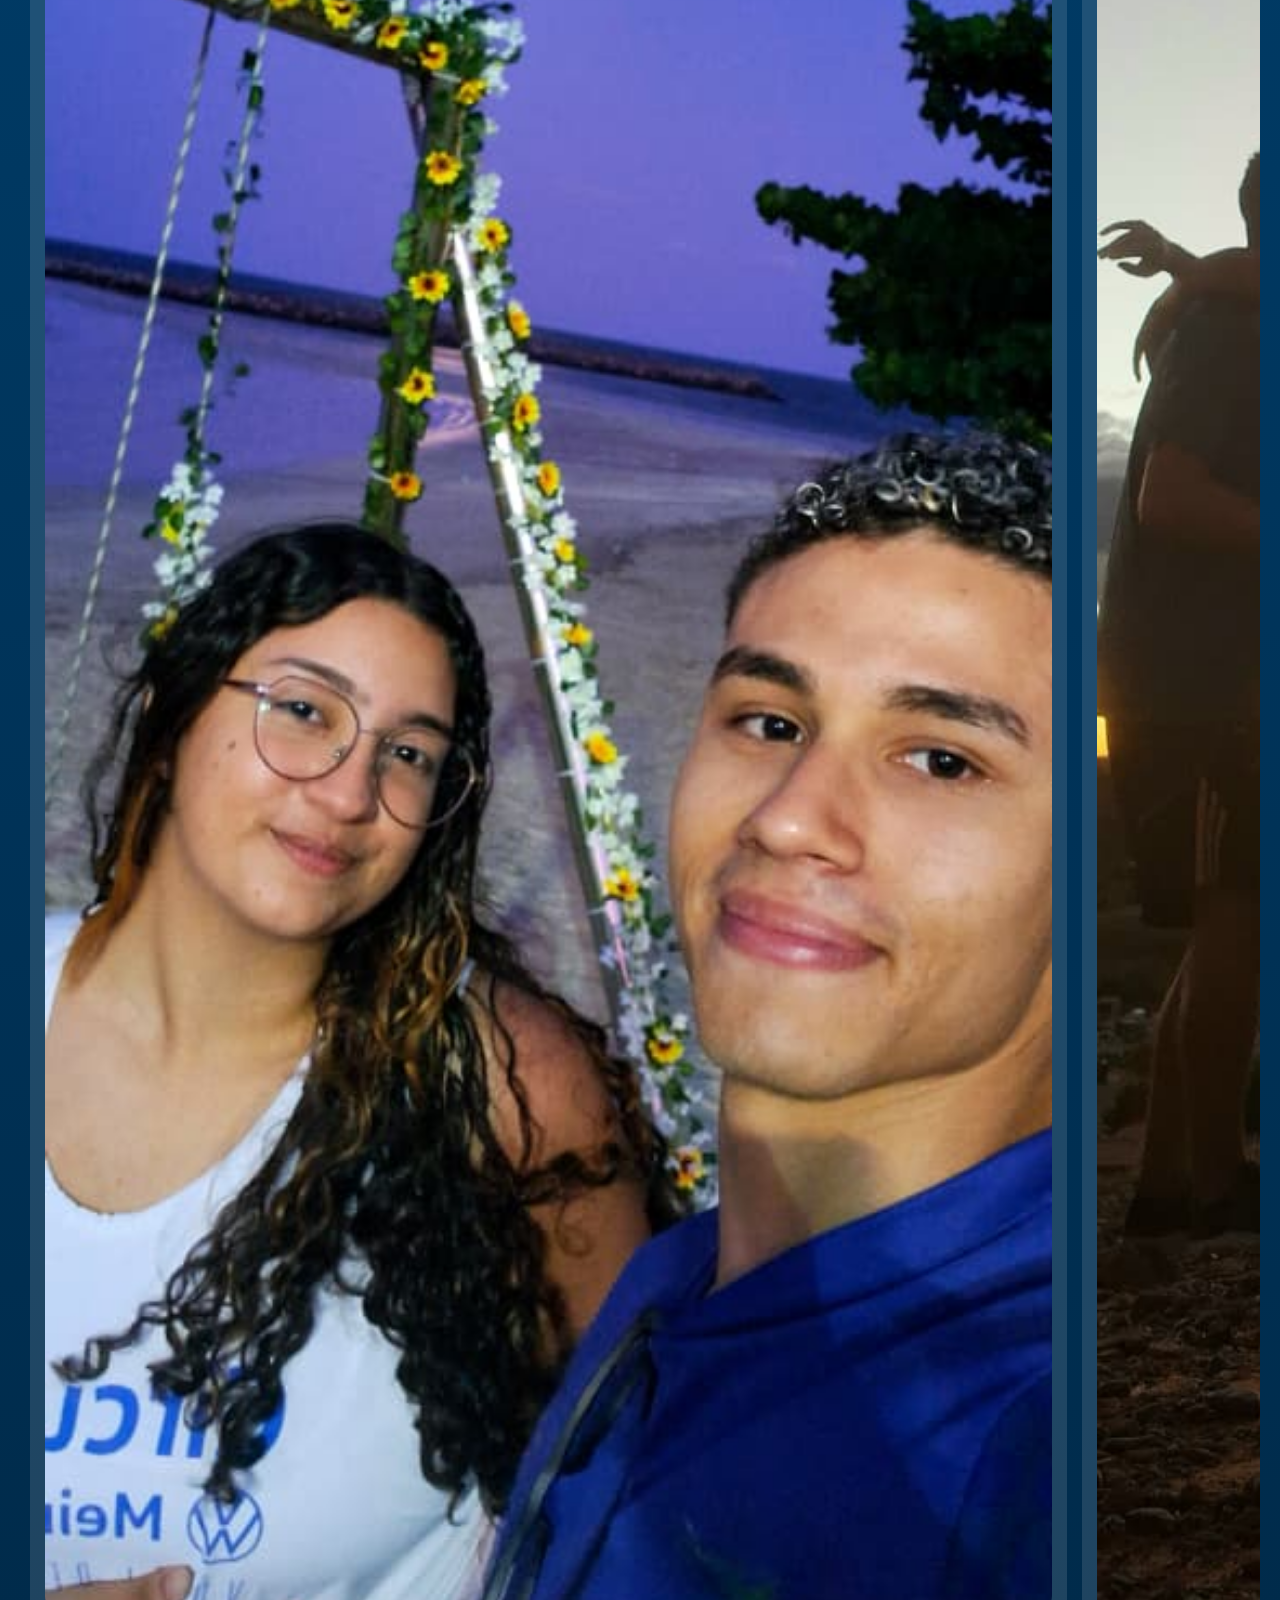
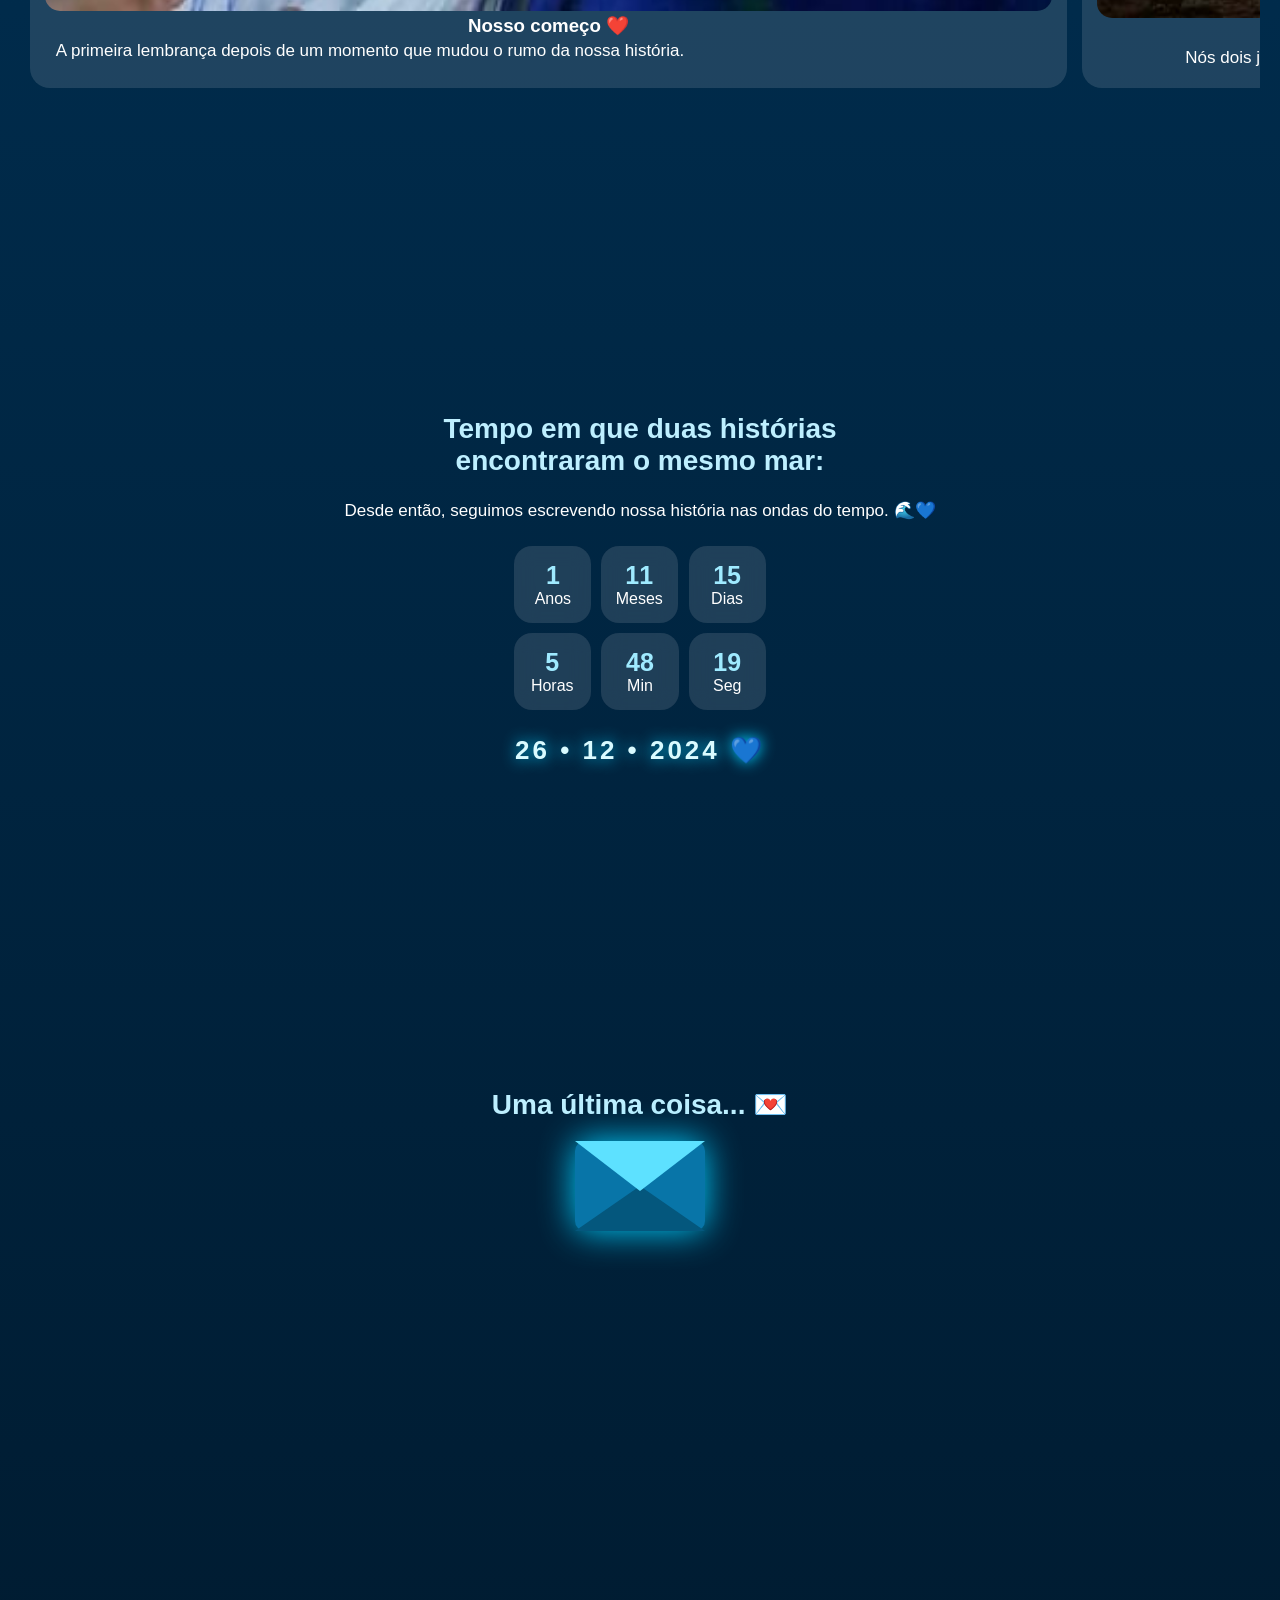
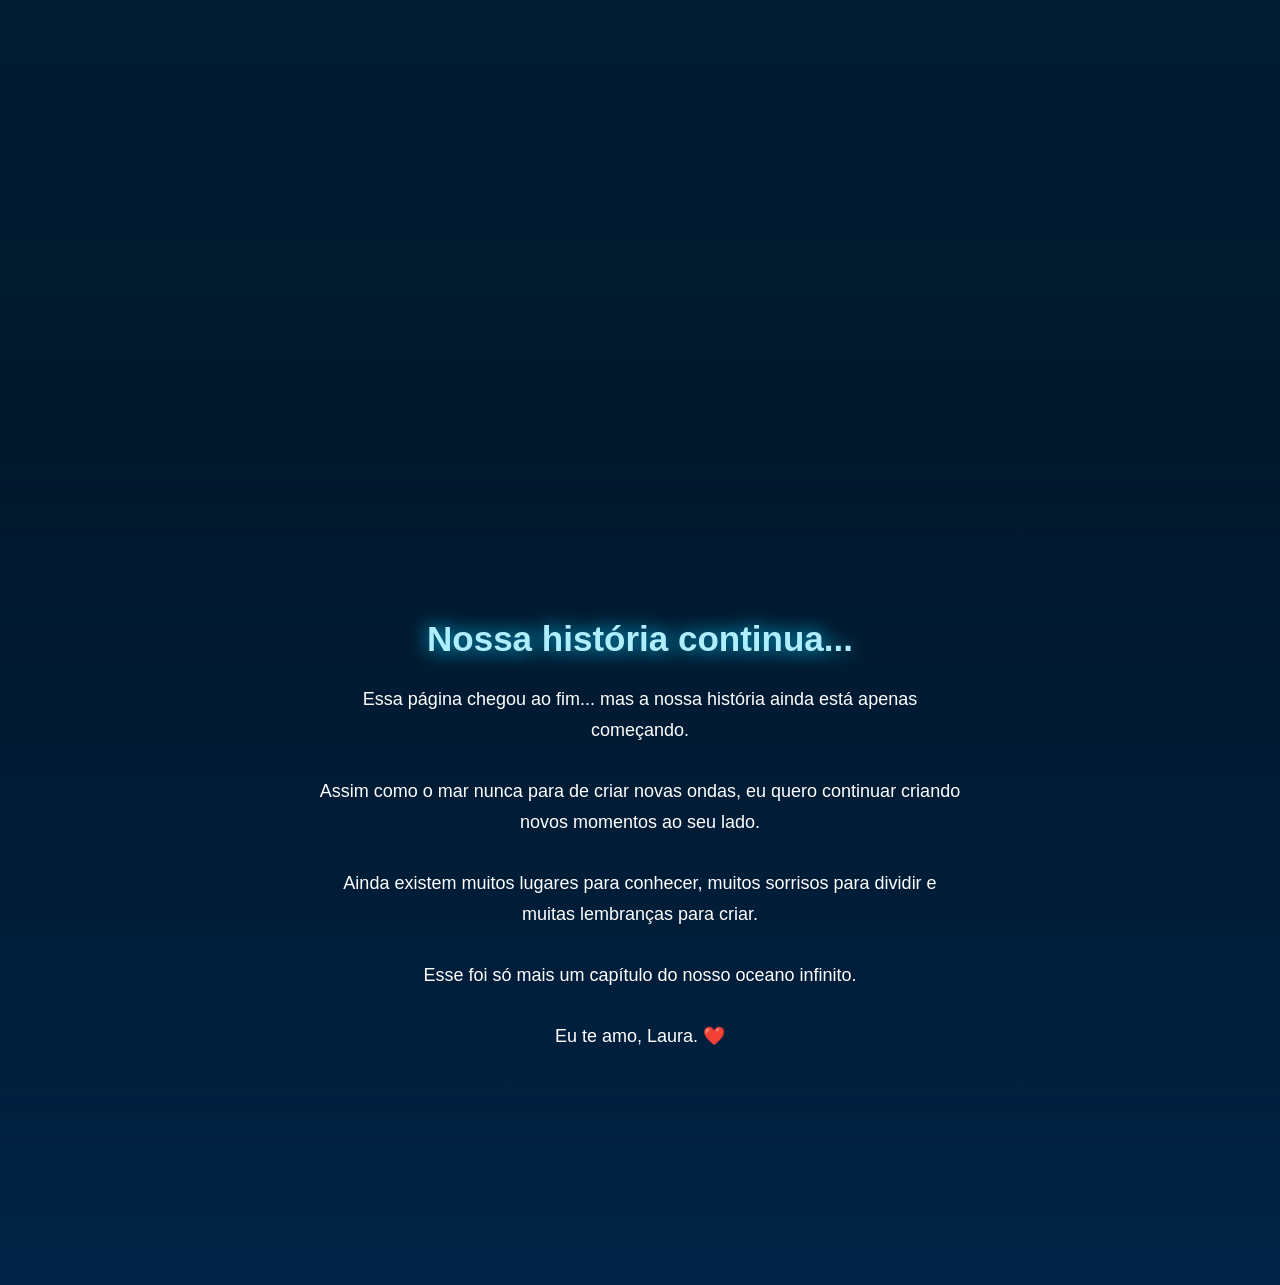
==== commit b5ae7e47: "Update index.html" ====
--- a/index.html
+++ b/index.html
@@ -528,7 +528,8 @@
 
 E mesmo observando todas as estrelas do céu,
 
-o meu brilho favorito sempre vai ser você.
+o meu brilho favorito sempre<br>
+vai ser você.
 
 
 <br><br>
@@ -589,7 +590,7 @@
 
 <h1>
 
-🌊 Nossa história continua... 💙
+Nossa história continua...
 
 </h1>
 
